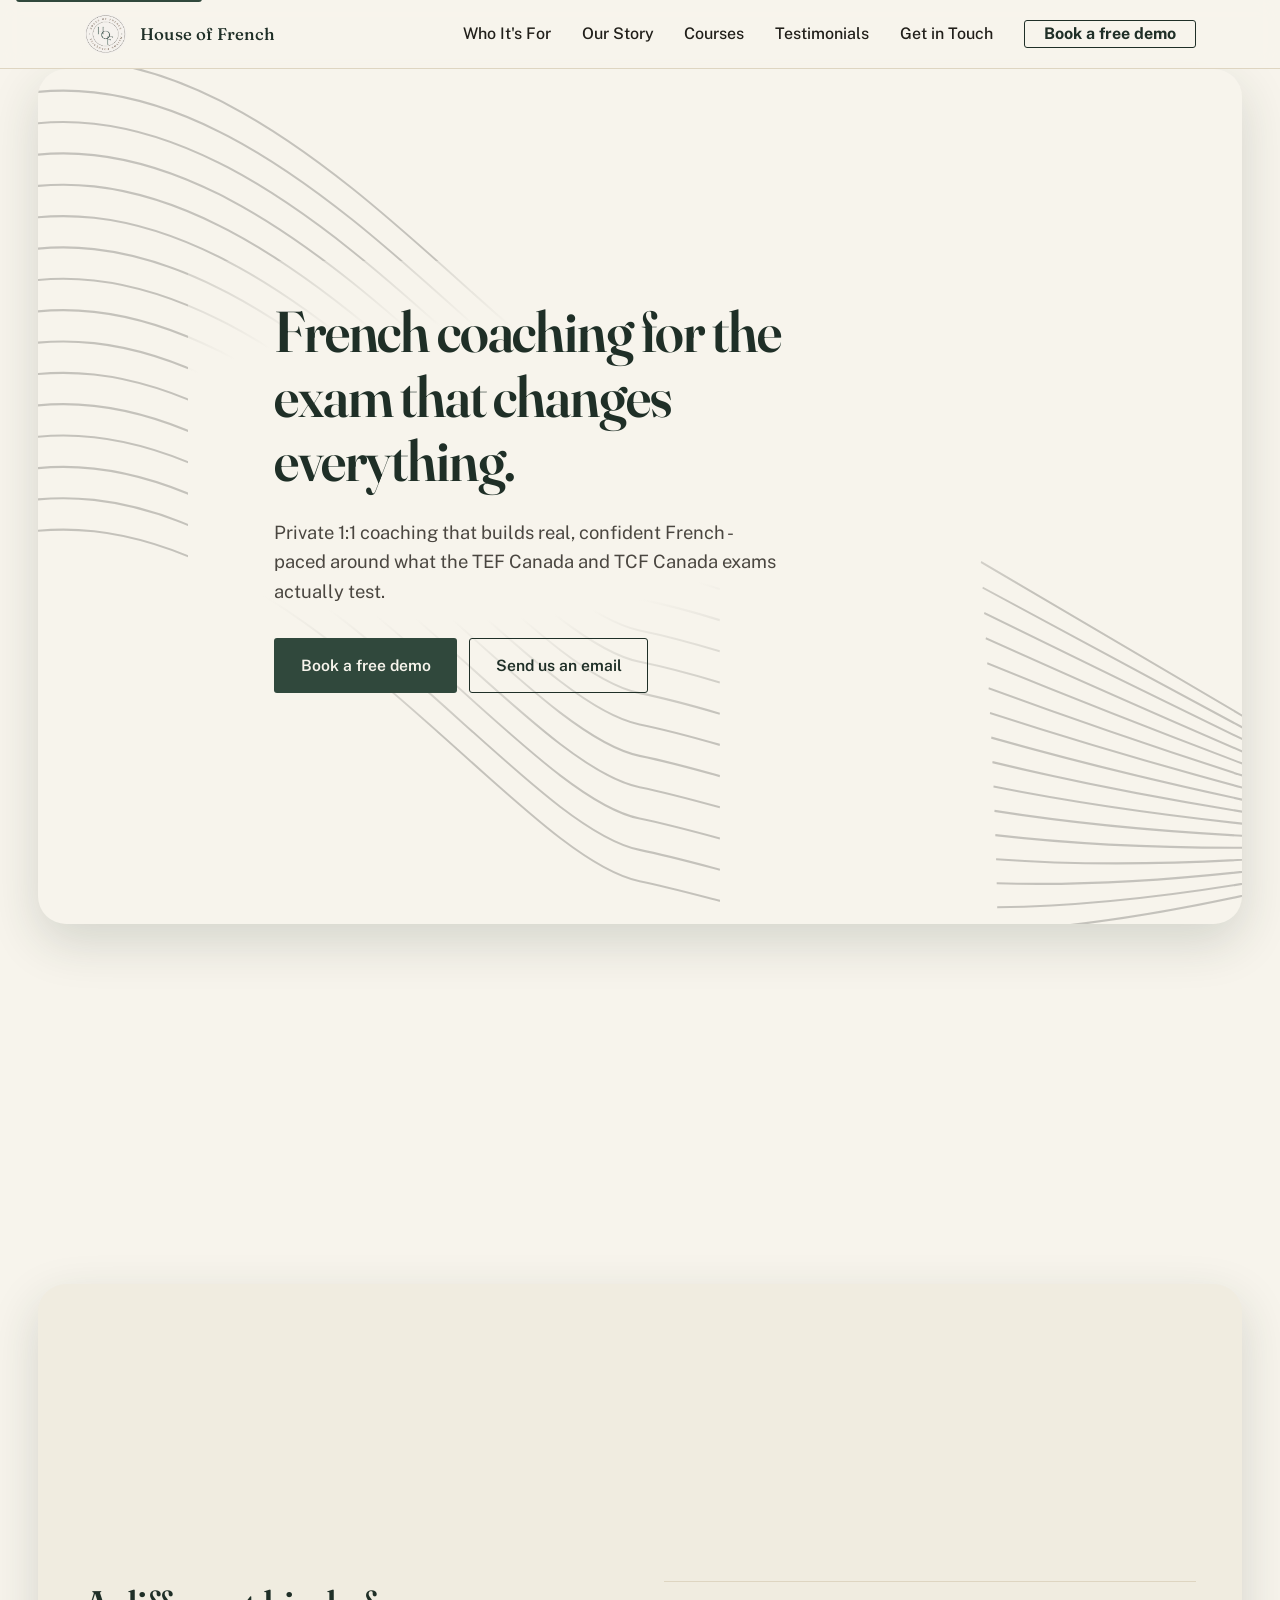
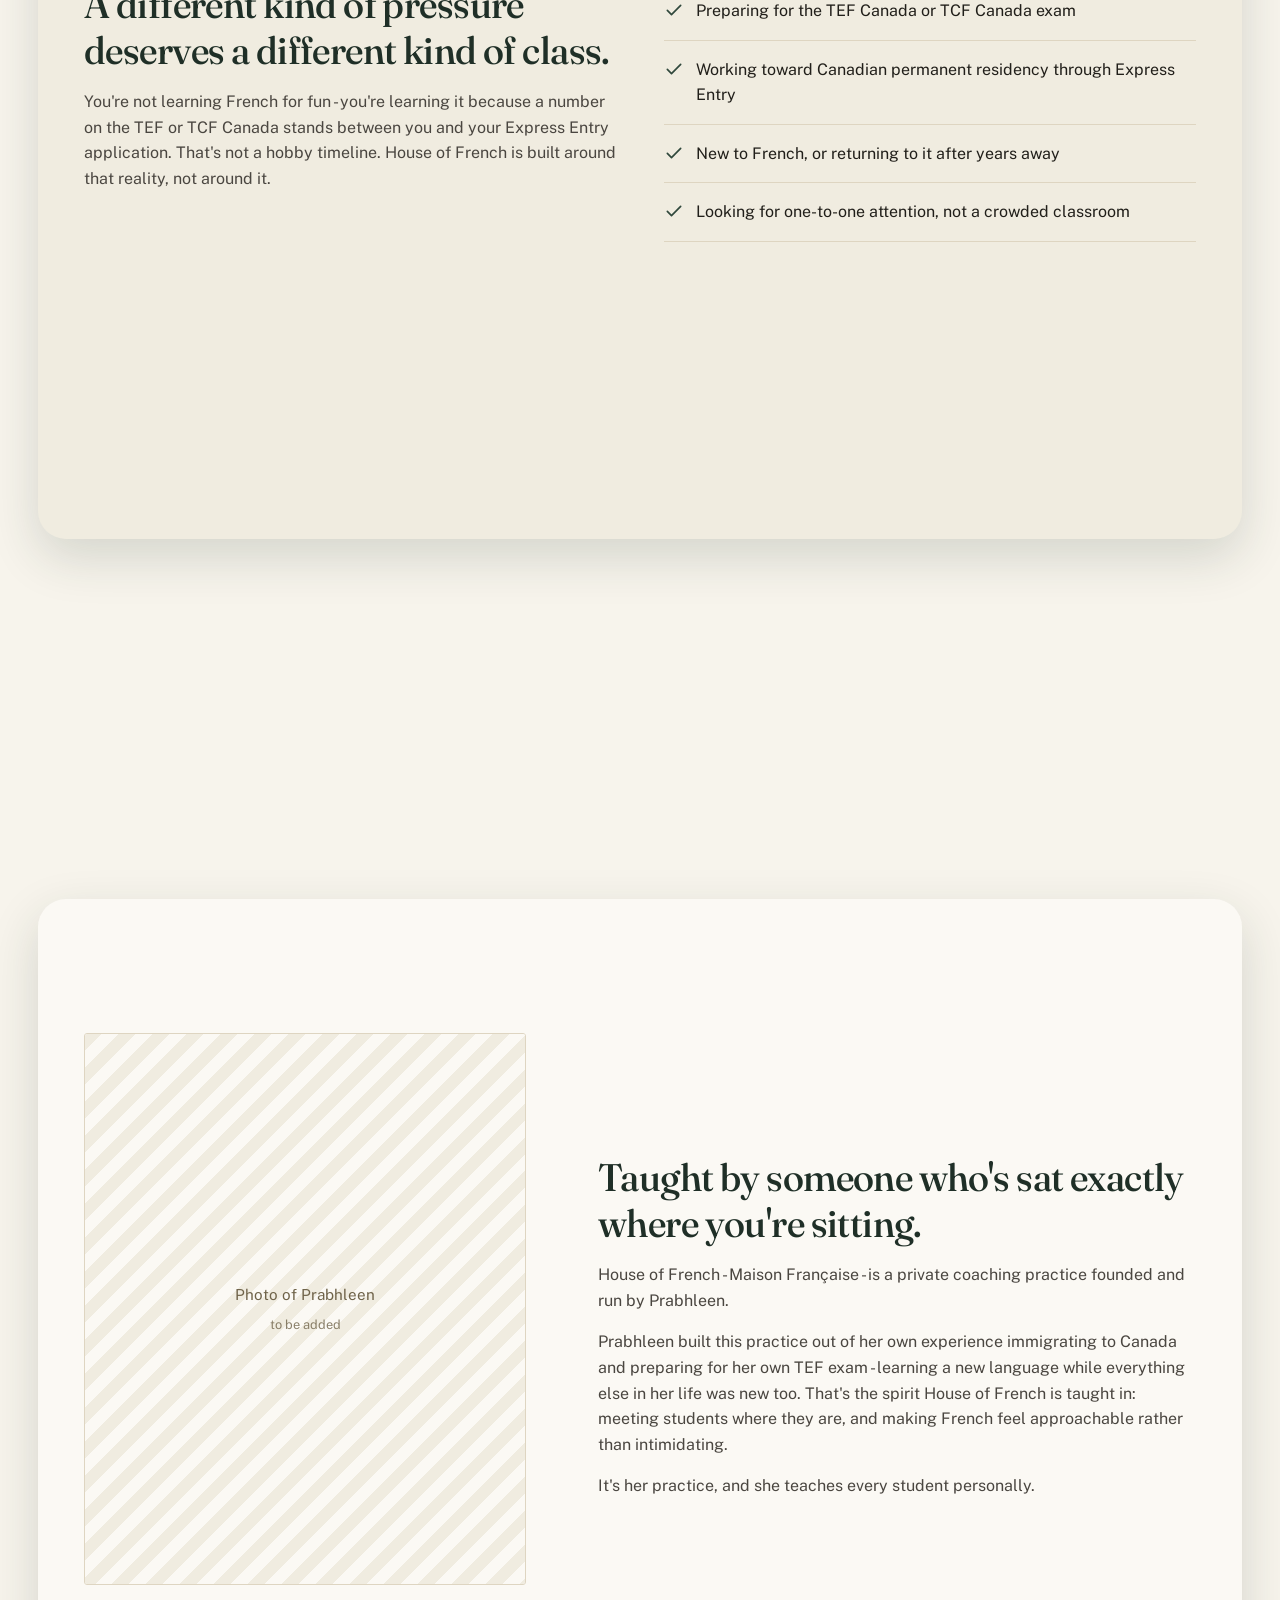
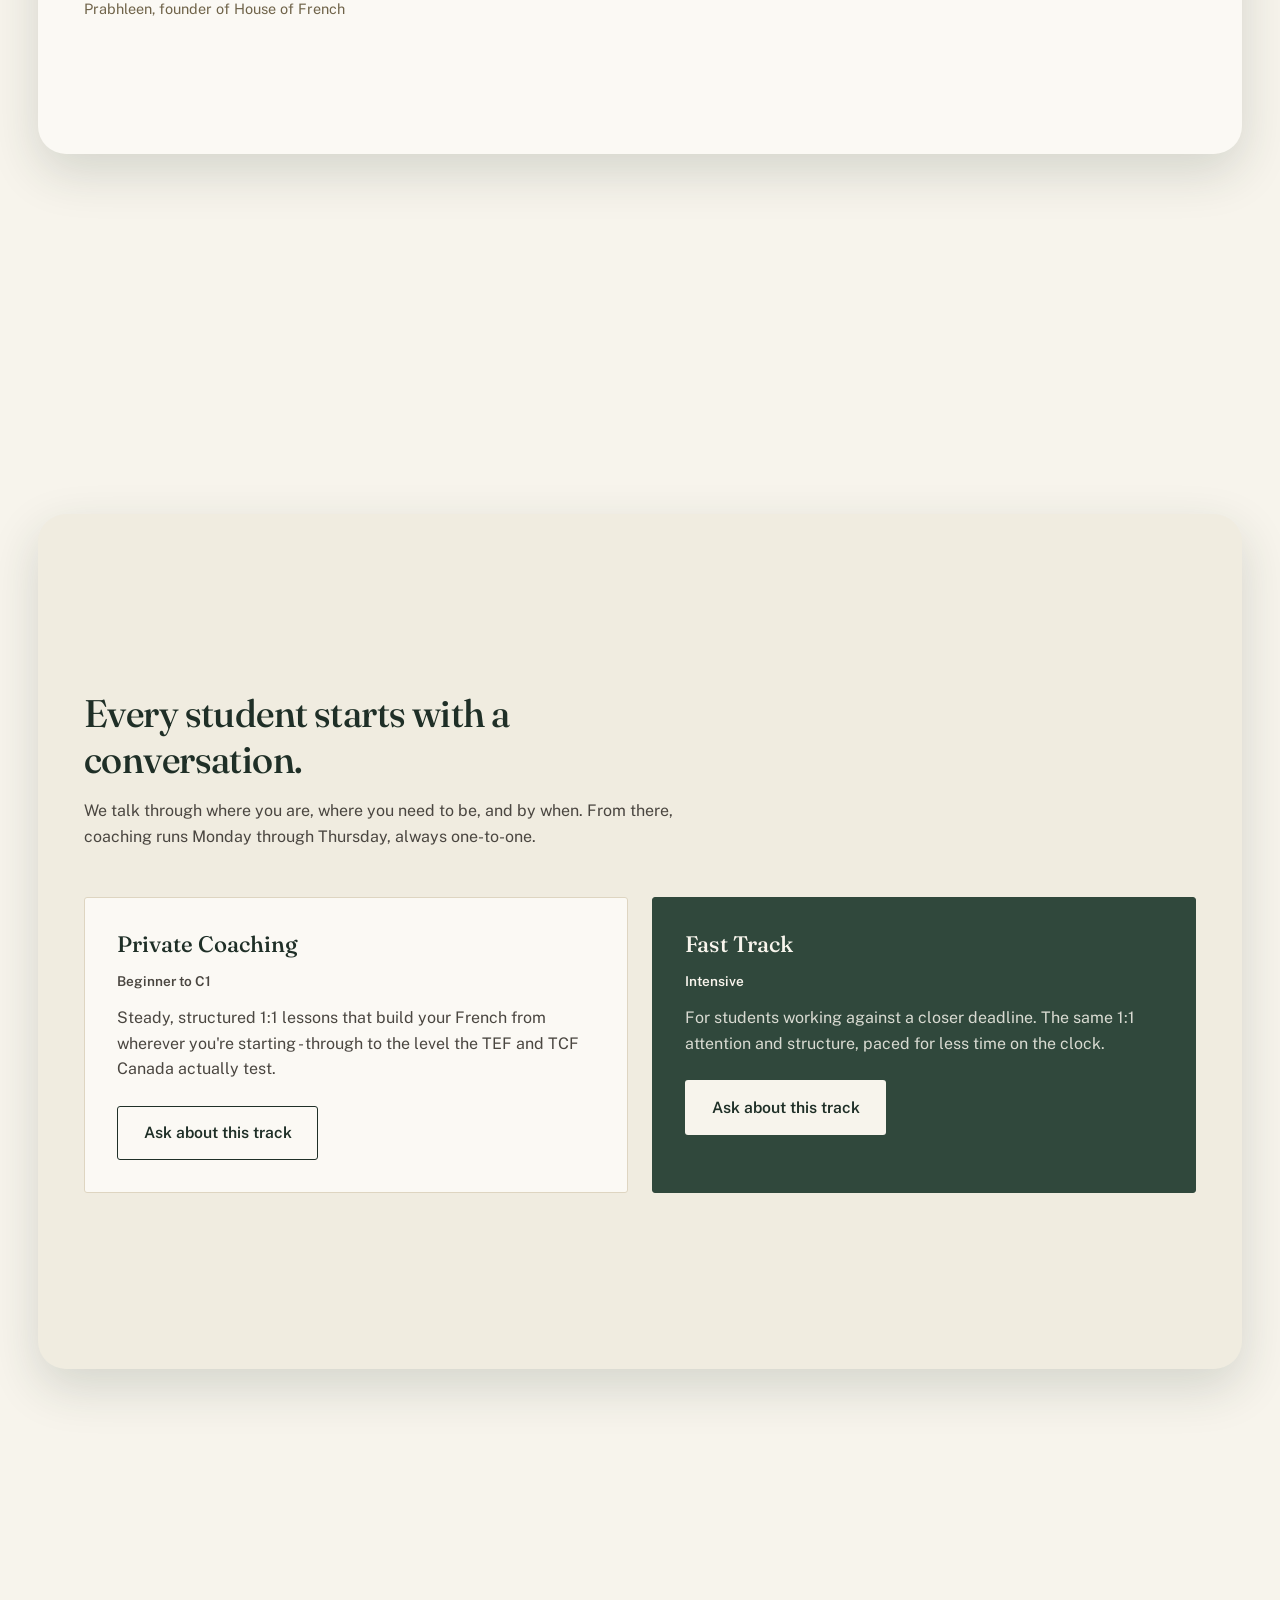
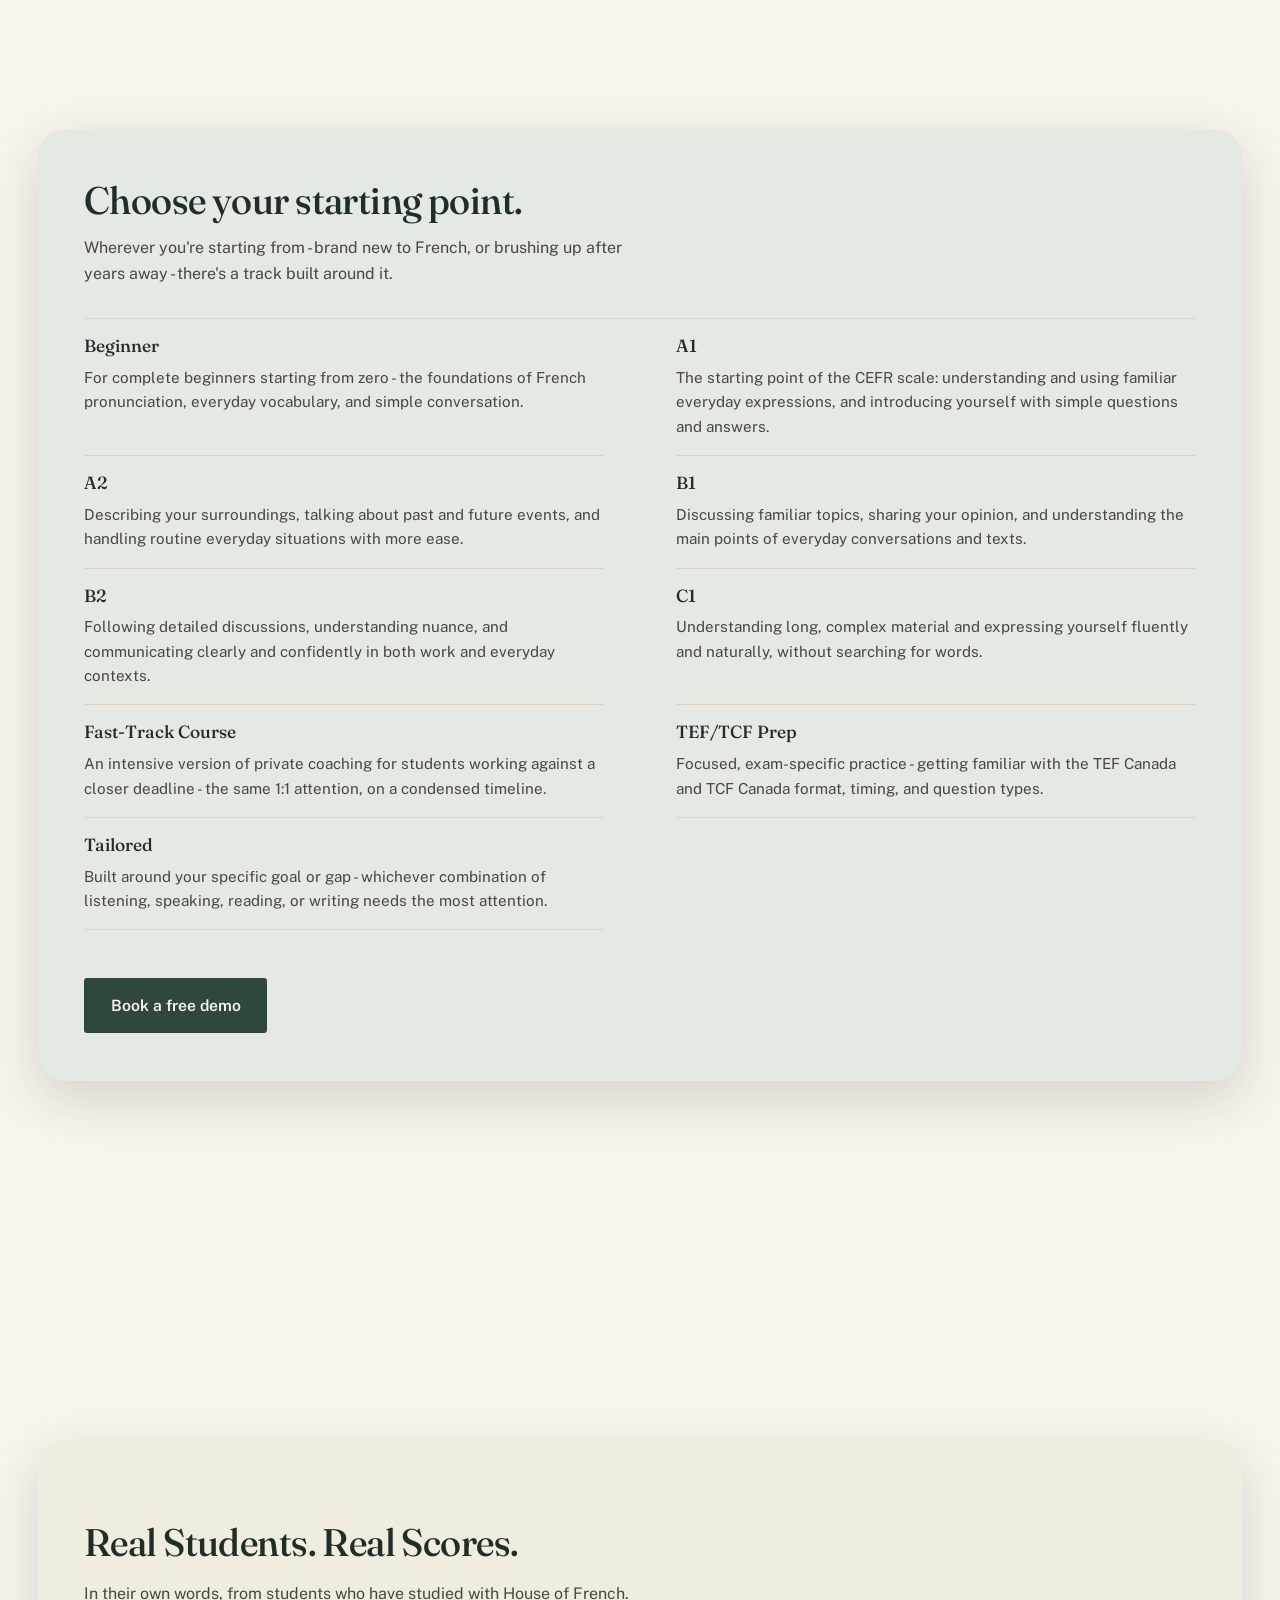
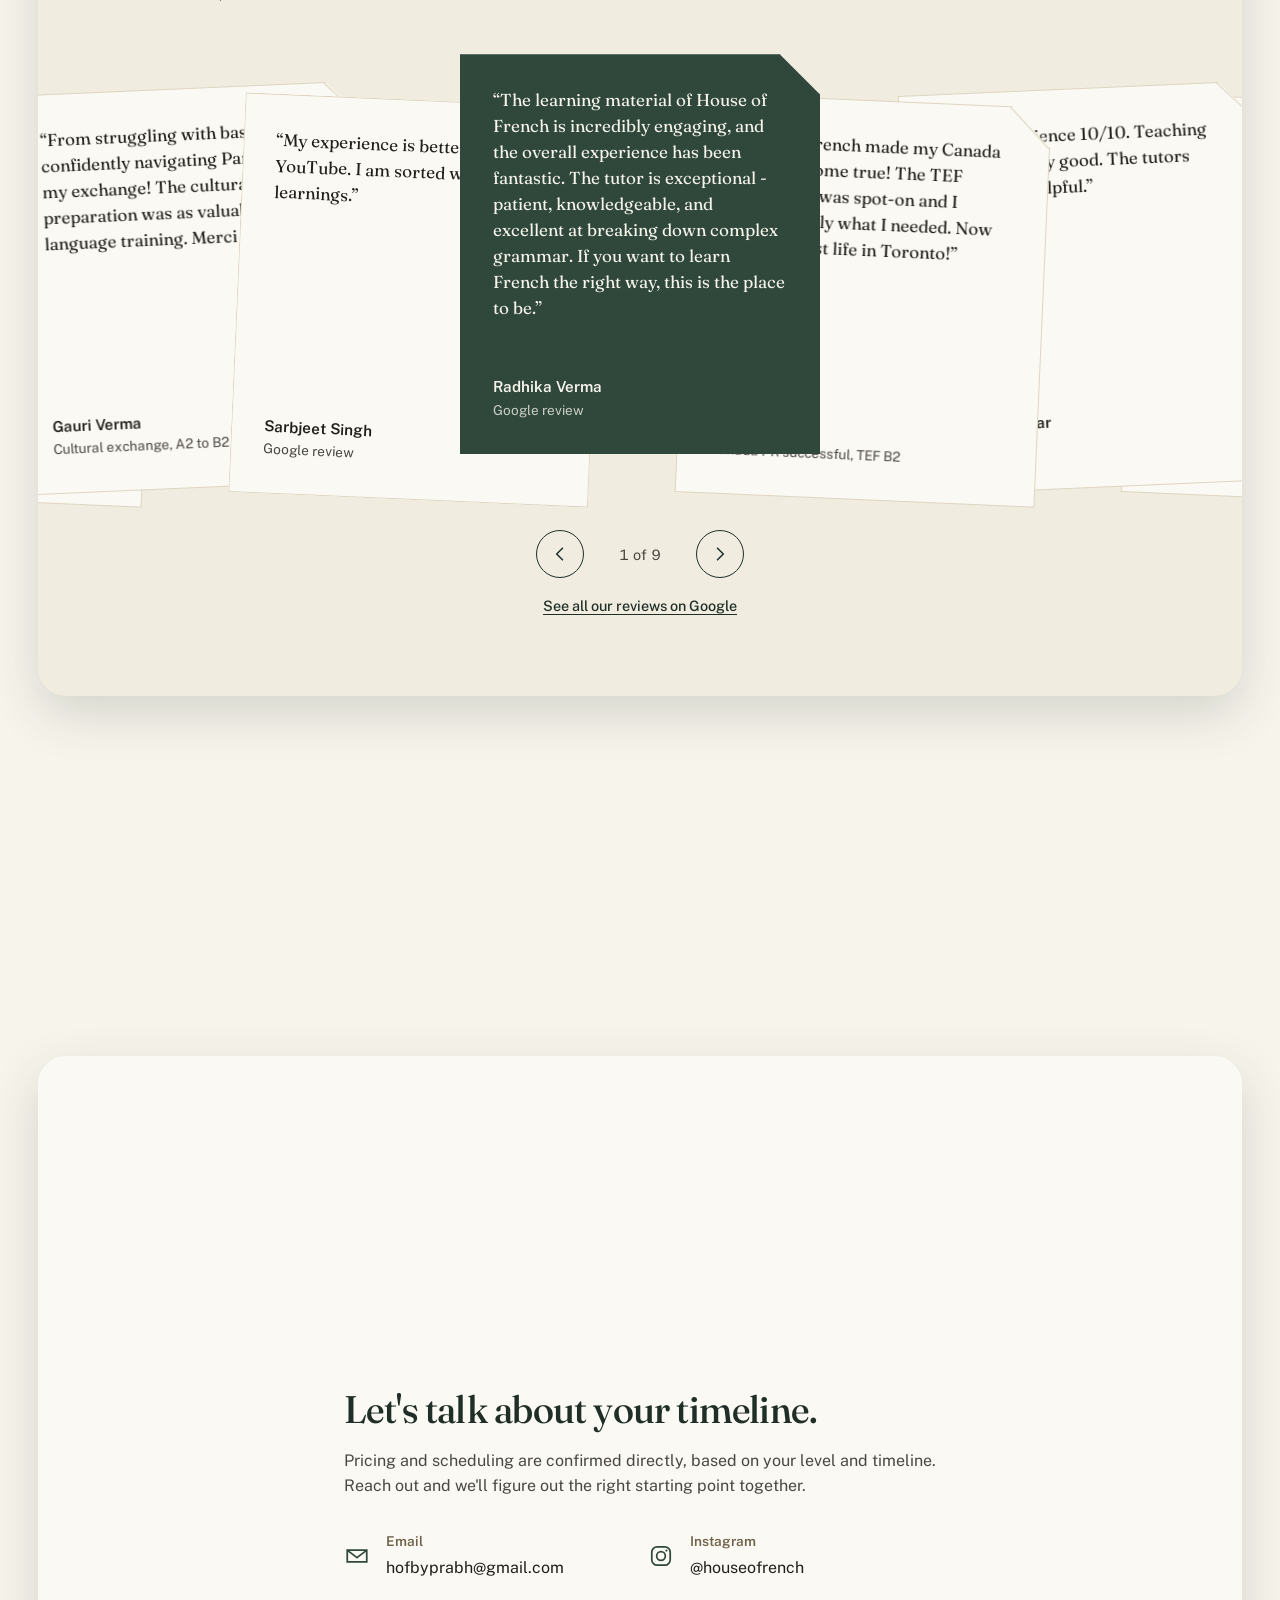
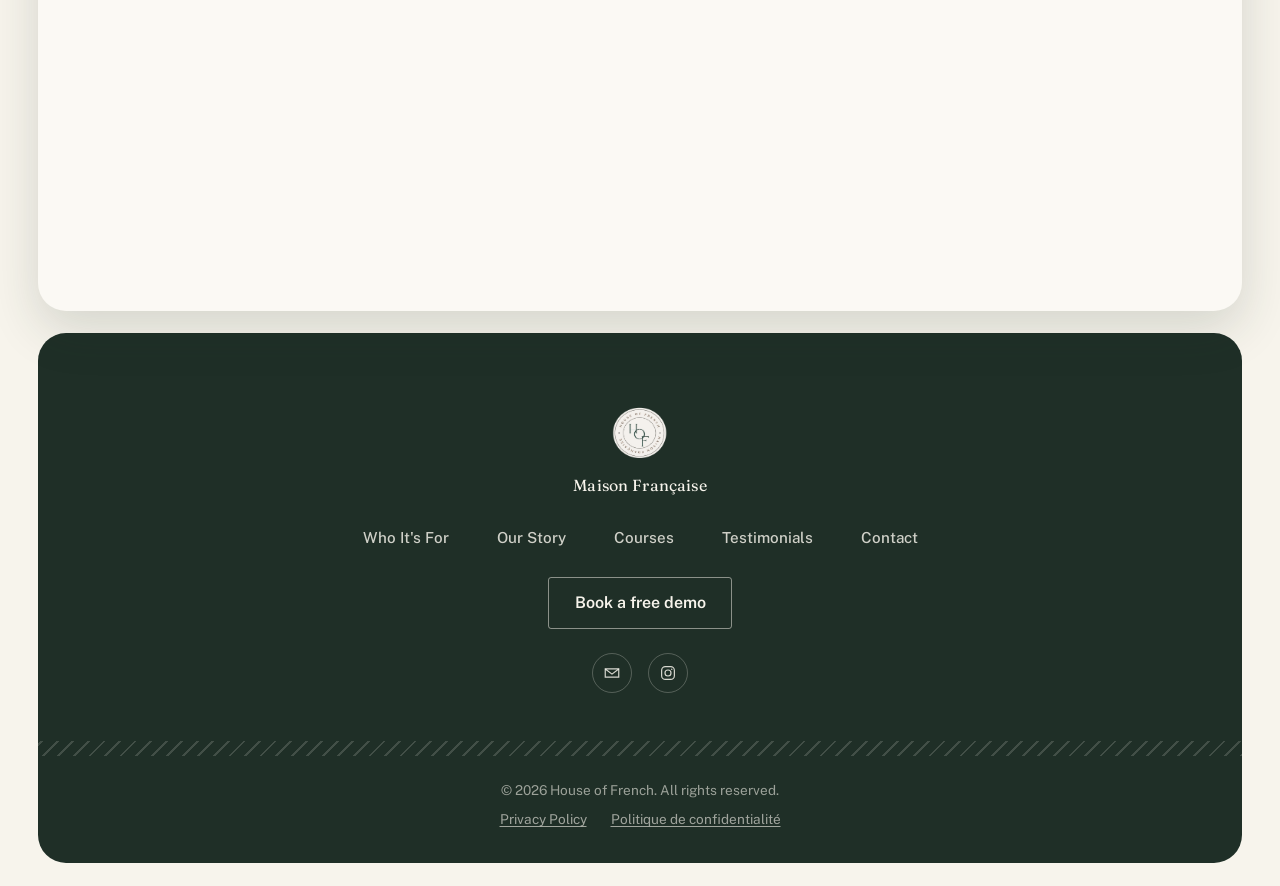
==== index.html @ 4015fc8f "Add House of French website Single-page site for private French coaching (TEF/TCF Canada), with bili" ====
<!DOCTYPE html>
<html lang="en">
<head>
<meta charset="UTF-8" />
<meta name="viewport" content="width=device-width, initial-scale=1" />
<title>House of French - Private French Coaching for TEF &amp; TCF Canada | Maison Française</title>
<meta name="description" content="Private 1:1 coaching that builds real, confident French - paced around the TEF Canada and TCF Canada exams. Taught personally by Prabhleen." />

<meta property="og:title" content="House of French - Maison Française" />
<meta property="og:description" content="Private French coaching for the TEF and TCF Canada exams. Taught one-to-one, by a teacher who's been through it herself." />
<meta property="og:type" content="website" />
<meta property="og:url" content="https://houseofrench.com" />
<meta property="og:image" content="https://houseofrench.com/assets/img/favicon-512.png" />

<link rel="icon" type="image/png" sizes="32x32" href="assets/img/favicon-32.png" />
<link rel="apple-touch-icon" href="assets/img/apple-touch-icon.png" />

<link rel="preconnect" href="https://fonts.googleapis.com" />
<link rel="preconnect" href="https://fonts.gstatic.com" crossorigin />
<link href="https://fonts.googleapis.com/css2?family=Fraunces:ital,opsz,wght@0,9..144,400;0,9..144,500;0,9..144,600;1,9..144,500&family=Public+Sans:wght@400;500;600;700&display=swap" rel="stylesheet" />

<link rel="stylesheet" href="css/style.css" />
</head>
<body>

<a class="skip-link" href="#main">Skip to main content</a>

<header class="site-header">
  <div class="wrap header-inner">
    <a href="#top" class="brand" aria-label="House of French - home">
      <img src="assets/img/hof-logo.png" alt="" width="44" height="44" class="brand-mark" />
      <span class="brand-name">House of French</span>
    </a>

    <button class="nav-toggle" id="navToggle" aria-expanded="false" aria-controls="primaryNav">
      <span class="nav-toggle-bar"></span>
      <span class="nav-toggle-bar"></span>
      <span class="visually-hidden">Menu</span>
    </button>

    <nav class="primary-nav" id="primaryNav" aria-label="Primary">
      <a href="#who-for">Who It's For</a>
      <a href="#story">Our Story</a>
      <a href="#courses">Courses</a>
      <a href="#testimonials">Testimonials</a>
      <a href="#contact">Get in Touch</a>
      <a href="https://forms.gle/dfotrvAXzHpM8uki6" class="nav-cta" target="_blank" rel="noopener">Book a free demo</a>
    </nav>
  </div>
</header>

<main id="main">

  <span id="top" class="anchor-mark" aria-hidden="true"></span>
  <section class="hero stack-card" aria-label="Introduction">
    <svg class="hero-paths" viewBox="0 0 1120 600" preserveAspectRatio="none" aria-hidden="true">
      <path d="M -80,10 C 190,-80 430,220 560,240 S 800,310 1180,480" style="animation-delay: -0.0s" />
      <path d="M -80,32 C 190,-58 430,242 560,262 S 800,332 1180,486" style="animation-delay: -0.7s" />
      <path d="M -80,54 C 190,-36 430,264 560,284 S 800,354 1180,492" style="animation-delay: -1.4s" />
      <path d="M -80,76 C 190,-14 430,286 560,306 S 800,376 1180,498" style="animation-delay: -2.1s" />
      <path d="M -80,98 C 190,8 430,308 560,328 S 800,398 1180,504" style="animation-delay: -2.8s" />
      <path d="M -80,120 C 190,30 430,330 560,350 S 800,420 1180,510" style="animation-delay: -3.5s" />
      <path d="M -80,142 C 190,52 430,352 560,372 S 800,442 1180,516" style="animation-delay: -4.2s" />
      <path d="M -80,164 C 190,74 430,374 560,394 S 800,464 1180,522" style="animation-delay: -4.9s" />
      <path d="M -80,186 C 190,96 430,396 560,416 S 800,486 1180,528" style="animation-delay: -5.6s" />
      <path d="M -80,208 C 190,118 430,418 560,438 S 800,508 1180,534" style="animation-delay: -6.3s" />
      <path d="M -80,230 C 190,140 430,440 560,460 S 800,530 1180,540" style="animation-delay: -7.0s" />
      <path d="M -80,252 C 190,162 430,462 560,482 S 800,552 1180,546" style="animation-delay: -7.7s" />
      <path d="M -80,274 C 190,184 430,484 560,504 S 800,574 1180,552" style="animation-delay: -8.4s" />
      <path d="M -80,296 C 190,206 430,506 560,526 S 800,596 1180,558" style="animation-delay: -9.1s" />
      <path d="M -80,318 C 190,228 430,528 560,548 S 800,618 1180,564" style="animation-delay: -9.8s" />
      <path d="M -80,340 C 190,250 430,550 560,570 S 800,640 1180,570" style="animation-delay: -10.5s" />
    </svg>

    <div class="wrap hero-inner">
      <h1 class="hero-title" data-anim="hero-line">
        French coaching for the exam that
        changes everything.
      </h1>

      <p class="hero-sub" data-anim="hero-line">
        Private 1:1 coaching that builds real, confident French - paced
        around what the TEF&nbsp;Canada and TCF&nbsp;Canada exams actually test.
      </p>

      <div class="hero-actions" data-anim="hero-line">
        <a href="https://forms.gle/dfotrvAXzHpM8uki6" class="btn btn-primary" target="_blank" rel="noopener">Book a free demo</a>
        <a href="mailto:hofbyprabh@gmail.com" class="btn btn-outline">Send us an email</a>
      </div>
    </div>
  </section>

  <span id="who-for" class="anchor-mark" aria-hidden="true"></span>
  <section class="who-for stack-card" aria-labelledby="who-for-title">
    <div class="wrap who-for-grid">
      <div class="who-for-copy">
        <h2 id="who-for-title">A different kind of pressure deserves a different kind of class.</h2>
        <p>
          You're not learning French for fun - you're learning it because a number
          on the TEF or TCF Canada stands between you and your Express Entry
          application. That's not a hobby timeline. House of French is built
          around that reality, not around it.
        </p>
      </div>

      <ul class="who-for-list">
        <li>
          <svg viewBox="0 0 24 24" aria-hidden="true"><path d="M4 12.5l5 5L20 6.5" stroke="currentColor" stroke-width="2" fill="none" stroke-linecap="round" stroke-linejoin="round"/></svg>
          <span>Preparing for the TEF Canada or TCF Canada exam</span>
        </li>
        <li>
          <svg viewBox="0 0 24 24" aria-hidden="true"><path d="M4 12.5l5 5L20 6.5" stroke="currentColor" stroke-width="2" fill="none" stroke-linecap="round" stroke-linejoin="round"/></svg>
          <span>Working toward Canadian permanent residency through Express Entry</span>
        </li>
        <li>
          <svg viewBox="0 0 24 24" aria-hidden="true"><path d="M4 12.5l5 5L20 6.5" stroke="currentColor" stroke-width="2" fill="none" stroke-linecap="round" stroke-linejoin="round"/></svg>
          <span>New to French, or returning to it after years away</span>
        </li>
        <li>
          <svg viewBox="0 0 24 24" aria-hidden="true"><path d="M4 12.5l5 5L20 6.5" stroke="currentColor" stroke-width="2" fill="none" stroke-linecap="round" stroke-linejoin="round"/></svg>
          <span>Looking for one-to-one attention, not a crowded classroom</span>
        </li>
      </ul>
    </div>
  </section>

  <span id="story" class="anchor-mark" aria-hidden="true"></span>
  <section class="story stack-card" aria-labelledby="story-title">
    <div class="wrap story-grid">
      <div class="story-portrait">
        <div class="portrait-frame">
          <!-- PLACEHOLDER: real photo of Prabhleen. Replace this block with an <img> once photography is available. Suggested crop: portrait, 4:5. -->
          <div class="portrait-placeholder" role="img" aria-label="Placeholder for a photograph of Prabhleen, founder of House of French">
            <span>Photo of Prabhleen</span>
            <span class="portrait-placeholder-note">to be added</span>
          </div>
        </div>
        <p class="portrait-caption">Prabhleen, founder of House of French</p>
      </div>

      <div class="story-copy">
        <h2 id="story-title">Taught by someone who's sat exactly where you're sitting.</h2>
        <p>
          House of French - Maison Française - is a private coaching practice
          founded and run by Prabhleen.
        </p>
        <p>
          Prabhleen built this practice out of her own experience immigrating
          to Canada and preparing for her own TEF exam - learning a new
          language while everything else in her life was new too. That's the
          spirit House of French is taught in: meeting students where they
          are, and making French feel approachable rather than intimidating.
        </p>
        <p>
          <!-- PLACEHOLDER: Prabhleen to add further personal details/anecdotes about her journey here. -->
          It's her practice, and she teaches every student personally.
        </p>
      </div>
    </div>
  </section>

  <span id="programs" class="anchor-mark" aria-hidden="true"></span>
  <section class="programs stack-card" aria-labelledby="programs-title">
    <div class="wrap">
      <div class="programs-intro">
        <h2 id="programs-title">Every student starts with a conversation.</h2>
        <p>
          We talk through where you are, where you need to be, and by when.
          From there, coaching runs Monday through Thursday, always one-to-one.
        </p>
      </div>

      <div class="programs-grid">
        <article class="program-card">
          <h3>Private Coaching</h3>
          <p class="program-levels">Beginner to C1</p>
          <p>
            Steady, structured 1:1 lessons that build your French from
            wherever you're starting - through to the level the TEF and
            TCF Canada actually test.
          </p>
          <a href="#contact" class="btn btn-outline">Ask about this track</a>
        </article>

        <article class="program-card program-card-featured">
          <h3>Fast Track</h3>
          <p class="program-levels">Intensive</p>
          <p>
            For students working against a closer deadline. The same 1:1
            attention and structure, paced for less time on the clock.
          </p>
          <a href="#contact" class="btn btn-primary">Ask about this track</a>
        </article>
      </div>
    </div>
  </section>

  <span id="courses" class="anchor-mark" aria-hidden="true"></span>
  <section class="courses stack-card" aria-labelledby="courses-title">
    <div class="wrap">
      <h2 id="courses-title">Choose your starting point.</h2>
      <p class="courses-lede">
        Wherever you're starting from - brand new to French, or brushing up
        after years away - there's a track built around it.
      </p>

      <ul class="courses-list">
        <li>
          <h3>Beginner</h3>
          <p>For complete beginners starting from zero - the foundations of French pronunciation, everyday vocabulary, and simple conversation.</p>
        </li>
        <li>
          <h3>A1</h3>
          <p>The starting point of the CEFR scale: understanding and using familiar everyday expressions, and introducing yourself with simple questions and answers.</p>
        </li>
        <li>
          <h3>A2</h3>
          <p>Describing your surroundings, talking about past and future events, and handling routine everyday situations with more ease.</p>
        </li>
        <li>
          <h3>B1</h3>
          <p>Discussing familiar topics, sharing your opinion, and understanding the main points of everyday conversations and texts.</p>
        </li>
        <li>
          <h3>B2</h3>
          <p>Following detailed discussions, understanding nuance, and communicating clearly and confidently in both work and everyday contexts.</p>
        </li>
        <li>
          <h3>C1</h3>
          <p>Understanding long, complex material and expressing yourself fluently and naturally, without searching for words.</p>
        </li>
        <li>
          <h3>Fast-Track Course</h3>
          <p>An intensive version of private coaching for students working against a closer deadline - the same 1:1 attention, on a condensed timeline.</p>
        </li>
        <li>
          <h3>TEF/TCF Prep</h3>
          <p>Focused, exam-specific practice - getting familiar with the TEF Canada and TCF Canada format, timing, and question types.</p>
        </li>
        <li>
          <h3>Tailored</h3>
          <p>Built around your specific goal or gap - whichever combination of listening, speaking, reading, or writing needs the most attention.</p>
        </li>
      </ul>

      <a href="https://forms.gle/dfotrvAXzHpM8uki6" class="btn btn-primary" target="_blank" rel="noopener">Book a free demo</a>
    </div>
  </section>

  <span id="testimonials" class="anchor-mark" aria-hidden="true"></span>
  <section class="testimonials stack-card" aria-labelledby="testimonials-title">
    <div class="wrap">
      <div class="testimonials-intro">
        <h2 id="testimonials-title">Real Students. Real Scores.</h2>
        <p>In their own words, from students who have studied with House of French.</p>
      </div>

      <div class="reviews" role="region" aria-roledescription="carousel" aria-label="Student reviews">
        <ul class="reviews-stage">
        <li class="review-card">
          <figure>
            <blockquote>&ldquo;The learning material of House of French is incredibly engaging, and the overall experience has been fantastic. The tutor is exceptional - patient, knowledgeable, and excellent at breaking down complex grammar. If you want to learn French the right way, this is the place to be.&rdquo;</blockquote>
            <figcaption><strong>Radhika Verma</strong> Google review</figcaption>
          </figure>
        </li>
        <li class="review-card">
          <figure>
            <blockquote>&ldquo;House of French made my Canada PR dream come true! The TEF preparation was spot-on and I scored exactly what I needed. Now living my best life in Toronto!&rdquo;</blockquote>
            <figcaption><strong>Gurpreet Kaur</strong> Canada PR successful, TEF B2</figcaption>
          </figure>
        </li>
        <li class="review-card">
          <figure>
            <blockquote>&ldquo;Great experience 10/10. Teaching style was really good. The tutors were really helpful.&rdquo;</blockquote>
            <figcaption><strong>Rupashi Kakar</strong> Google review</figcaption>
          </figure>
        </li>
        <li class="review-card">
          <figure>
            <blockquote>&ldquo;From zero French to university admission in Lyon! The DELF coaching was incredible. Now I'm pursuing my Master's in France and loving every moment!&rdquo;</blockquote>
            <figcaption><strong>Simranjeet Singh</strong> University of Lyon, DELF B2</figcaption>
          </figure>
        </li>
        <li class="review-card">
          <figure>
            <blockquote>&ldquo;I saw their ad on Instagram, so I recommended them to my granddaughter. She is now certified with B2 level.&rdquo;</blockquote>
            <figcaption><strong>TL Verma</strong> Google review</figcaption>
          </figure>
        </li>
        <li class="review-card">
          <figure>
            <blockquote>&ldquo;My French skills opened doors to international projects at work. House of French didn't just teach me language - they built my global career!&rdquo;</blockquote>
            <figcaption><strong>Jaskaran Singh</strong> Business French</figcaption>
          </figure>
        </li>
        <li class="review-card">
          <figure>
            <blockquote>&ldquo;If you're looking to learn French, this is the right place. Highly recommended.&rdquo;</blockquote>
            <figcaption><strong>Eshika Rana</strong> Google review</figcaption>
          </figure>
        </li>
        <li class="review-card">
          <figure>
            <blockquote>&ldquo;From struggling with basics to confidently navigating Paris during my exchange! The cultural preparation was as valuable as the language training. Merci beaucoup!&rdquo;</blockquote>
            <figcaption><strong>Gauri Verma</strong> Cultural exchange, A2 to B2</figcaption>
          </figure>
        </li>
        <li class="review-card">
          <figure>
            <blockquote>&ldquo;My experience is better here than YouTube. I am sorted with my learnings.&rdquo;</blockquote>
            <figcaption><strong>Sarbjeet Singh</strong> Google review</figcaption>
          </figure>
        </li>
        </ul>

        <div class="reviews-controls">
          <button type="button" class="reviews-btn" data-dir="-1" aria-label="Previous review"><svg viewBox="0 0 24 24" aria-hidden="true"><path d="M15 5l-7 7 7 7" stroke="currentColor" stroke-width="1.8" fill="none" stroke-linecap="round" stroke-linejoin="round"/></svg></button>
          <p class="reviews-status" aria-live="polite">1 of 9</p>
          <button type="button" class="reviews-btn" data-dir="1" aria-label="Next review"><svg viewBox="0 0 24 24" aria-hidden="true"><path d="M9 5l7 7-7 7" stroke="currentColor" stroke-width="1.8" fill="none" stroke-linecap="round" stroke-linejoin="round"/></svg></button>
        </div>

        <a class="reviews-google" href="https://share.google/nb2q6sWKrBdQLUBeg" target="_blank" rel="noopener">See all our reviews on Google</a>
      </div>
    </div>
  </section>

  <span id="contact" class="anchor-mark" aria-hidden="true"></span>
  <section class="contact stack-card" aria-labelledby="contact-title">
    <div class="wrap contact-inner">
      <h2 id="contact-title">Let's talk about your timeline.</h2>
      <p class="contact-lede">
        Pricing and scheduling are confirmed directly, based on your level
        and timeline. Reach out and we'll figure out the right starting
        point together.
      </p>

      <div class="contact-tiles">
        <a class="contact-tile" href="mailto:hofbyprabh@gmail.com">
          <svg viewBox="0 0 24 24" aria-hidden="true"><path d="M3 6.5h18v11H3z" stroke="currentColor" stroke-width="1.6" fill="none"/><path d="M3.5 7l8.5 6.5L20.5 7" stroke="currentColor" stroke-width="1.6" fill="none" stroke-linecap="round" stroke-linejoin="round"/></svg>
          <span>
            <strong>Email</strong>
            <span class="contact-value">hofbyprabh@gmail.com</span>
          </span>
        </a>

        <a class="contact-tile" href="https://instagram.com/houseofrench" target="_blank" rel="noopener">
          <svg viewBox="0 0 24 24" aria-hidden="true"><rect x="3.5" y="3.5" width="17" height="17" rx="5" stroke="currentColor" stroke-width="1.6" fill="none"/><circle cx="12" cy="12" r="4" stroke="currentColor" stroke-width="1.6" fill="none"/><circle cx="17" cy="7" r="1" fill="currentColor"/></svg>
          <span>
            <strong>Instagram</strong>
            <span class="contact-value">@houseofrench</span>
          </span>
        </a>
      </div>
    </div>
  </section>

</main>

<footer class="site-footer">
  <div class="wrap footer-top">
    <div class="footer-brand-group">
      <a href="#top" class="footer-brand" aria-label="House of French - home">
        <img src="assets/img/hof-logo.png" alt="" width="56" height="56" class="brand-mark" />
      </a>
      <p class="footer-tagline">Maison Française</p>
    </div>

    <nav class="footer-nav" aria-label="Footer">
      <a href="#who-for">Who It's For</a>
      <a href="#story">Our Story</a>
      <a href="#courses">Courses</a>
      <a href="#testimonials">Testimonials</a>
      <a href="#contact">Contact</a>
    </nav>

    <a class="footer-demo" href="https://forms.gle/dfotrvAXzHpM8uki6" target="_blank" rel="noopener">Book a free demo</a>

    <div class="footer-social">
      <a class="footer-social-link" href="mailto:hofbyprabh@gmail.com" title="hofbyprabh@gmail.com" aria-label="Email hofbyprabh@gmail.com">
        <svg viewBox="0 0 24 24" aria-hidden="true"><path d="M3 6.5h18v11H3z" stroke="currentColor" stroke-width="1.6" fill="none"/><path d="M3.5 7l8.5 6.5L20.5 7" stroke="currentColor" stroke-width="1.6" fill="none" stroke-linecap="round" stroke-linejoin="round"/></svg>
      </a>
      <a class="footer-social-link" href="https://instagram.com/houseofrench" target="_blank" rel="noopener" title="@houseofrench" aria-label="Instagram, @houseofrench">
        <svg viewBox="0 0 24 24" aria-hidden="true"><rect x="3.5" y="3.5" width="17" height="17" rx="5" stroke="currentColor" stroke-width="1.6" fill="none"/><circle cx="12" cy="12" r="4" stroke="currentColor" stroke-width="1.6" fill="none"/><circle cx="17" cy="7" r="1" fill="currentColor"/></svg>
      </a>
    </div>
  </div>

  <div class="footer-divider" aria-hidden="true"></div>

  <div class="wrap footer-bottom">
    <p class="footer-copyright">&copy; <span id="year">2026</span> House of French. All rights reserved.</p>
    <p class="footer-legal">
      <a href="privacy-policy-en.html">Privacy Policy</a>
      <a href="privacy-policy-fr.html">Politique de confidentialité</a>
    </p>
  </div>
</footer>

<script src="js/main.js"></script>
</body>
</html>
---- css/style.css ----
/* ============================================================
   House of French - design tokens
   Palette sampled directly from the brand mark (HOF-logo1.png)
   ============================================================ */
:root {
  --color-bg: #f7f4ec;
  --color-bg-alt: #f0ece0;
  --color-surface: #fbf9f4;
  --color-ink: #211f1a;
  --color-ink-soft: #4a4640;
  --color-accent: #30483c;
  --color-accent-dark: #1f2f27;
  --color-accent-soft: #e4e9e3;
  --color-gold: #6f6349;
  --color-border: #ded5c1;
  --color-on-accent: #f7f4ec;

  --font-serif: "Fraunces", ui-serif, Georgia, serif;
  --font-sans: "Public Sans", ui-sans-serif, system-ui, -apple-system, sans-serif;

  --space-1: 0.25rem;
  --space-2: 0.5rem;
  --space-3: 0.75rem;
  --space-4: 1rem;
  --space-5: 1.5rem;
  --space-6: 2rem;
  --space-7: 3rem;
  --space-8: 4.5rem;
  --space-9: 7rem;

  --max-width: 1160px;
  --radius: 3px;

  --card-gap-y: clamp(10px, 2.5vh, 28px);
  --card-gap-x: clamp(10px, 3vw, 40px);

  --ease-out: cubic-bezier(0.16, 1, 0.3, 1);
  --ease-settle: cubic-bezier(0.34, 1.42, 0.64, 1);
}

/* ============================================================
   Reset
   ============================================================ */
*, *::before, *::after { box-sizing: border-box; }
html { -webkit-text-size-adjust: 100%; }

body {
  margin: 0;
  background: var(--color-bg);
  color: var(--color-ink);
  font-family: var(--font-sans);
  font-size: 16px;
  line-height: 1.6;
  -webkit-font-smoothing: antialiased;
}

img { max-width: 100%; display: block; }
a { color: inherit; }
ul { list-style: none; margin: 0; padding: 0; }
h1, h2, h3 { font-family: var(--font-serif); font-weight: 500; margin: 0; color: var(--color-accent-dark); }
p { margin: 0; }
button { font: inherit; background: none; border: none; padding: 0; cursor: pointer; }

.wrap {
  max-width: var(--max-width);
  margin-inline: auto;
  padding-inline: var(--space-5);
}

.visually-hidden {
  position: absolute;
  width: 1px; height: 1px;
  overflow: hidden;
  clip: rect(0 0 0 0);
  white-space: nowrap;
}

.skip-link {
  position: absolute;
  left: var(--space-4);
  top: -3rem;
  background: var(--color-accent);
  color: var(--color-on-accent);
  padding: var(--space-3) var(--space-4);
  border-radius: var(--radius);
  z-index: 100;
  transition: top 0.2s var(--ease-out);
}
.skip-link:focus { top: var(--space-4); }

:focus-visible {
  outline: 2px solid var(--color-accent);
  outline-offset: 3px;
}

/* ============================================================
   Type scale - fluid, mobile-first
   Fraunces is set at a high optical size on display type regardless
   of rendered size, so headlines keep its full ink-trap, high-contrast
   character rather than reading as a text face scaled up.
   ============================================================ */
h1, .h1 {
  font-size: clamp(2.1rem, 1.55rem + 2.6vw, 3.6rem);
  line-height: 1.12;
  letter-spacing: -0.02em;
  font-weight: 600;
  font-variation-settings: "opsz" 144;
}
h2, .h2 {
  font-size: clamp(1.6rem, 1.3rem + 1.4vw, 2.4rem);
  line-height: 1.2;
  letter-spacing: -0.015em;
  font-variation-settings: "opsz" 72;
}
h3, .h3 {
  font-size: clamp(1.2rem, 1.08rem + 0.5vw, 1.4rem);
  line-height: 1.3;
  font-variation-settings: "opsz" 30;
}

p, li { max-width: 62ch; }

/* ============================================================
   Buttons
   ============================================================ */
.btn {
  display: inline-flex;
  align-items: center;
  gap: var(--space-2);
  padding: 0.85rem 1.6rem;
  border-radius: var(--radius);
  font-weight: 600;
  font-size: 0.98rem;
  text-decoration: none;
  border: 1px solid transparent;
  transition: transform 0.25s var(--ease-out), background-color 0.25s var(--ease-out), border-color 0.25s var(--ease-out);
  min-height: 48px;
}
.btn:hover { transform: translateY(-1px); }
.btn:active { transform: translateY(0) scale(0.97); transition-duration: 0.12s; }

.btn-primary {
  background: var(--color-accent);
  color: var(--color-on-accent);
}
.btn-primary:hover { background: var(--color-accent-dark); }

.btn-outline {
  background: transparent;
  color: var(--color-accent-dark);
  border-color: var(--color-accent-dark);
}
.btn-outline:hover { background: var(--color-accent-soft); }

/* ============================================================
   Header
   ============================================================ */
.site-header {
  position: sticky;
  top: 0;
  z-index: 40;
  background: rgba(247, 244, 236, 0.88);
  backdrop-filter: blur(10px);
  border-bottom: 1px solid var(--color-border);
}

.header-inner {
  display: flex;
  align-items: center;
  justify-content: space-between;
  padding-block: var(--space-3);
}

.brand {
  display: inline-flex;
  align-items: center;
  gap: var(--space-3);
  text-decoration: none;
  color: var(--color-accent-dark);
}
.brand-mark { border-radius: 50%; flex-shrink: 0; }
.brand-name {
  font-family: var(--font-serif);
  font-size: 1.05rem;
  font-weight: 500;
  letter-spacing: 0.01em;
}

.nav-toggle {
  display: inline-flex;
  flex-direction: column;
  justify-content: center;
  align-items: center;
  gap: 5px;
  width: 44px;
  height: 44px;
  margin: calc(var(--space-3) * -1);
}
.nav-toggle-bar {
  width: 22px;
  height: 2px;
  background: var(--color-accent-dark);
  transition: transform 0.25s var(--ease-out), opacity 0.25s var(--ease-out);
}
.nav-toggle[aria-expanded="true"] .nav-toggle-bar:first-child { transform: translateY(3.5px) rotate(45deg); }
.nav-toggle[aria-expanded="true"] .nav-toggle-bar:last-child { transform: translateY(-3.5px) rotate(-45deg); }

.primary-nav {
  position: absolute;
  top: 100%;
  left: 0;
  right: 0;
  background: var(--color-bg);
  border-bottom: 1px solid var(--color-border);
  display: flex;
  flex-direction: column;
  padding: var(--space-4) var(--space-5) var(--space-6);
  gap: var(--space-4);
  transform: translateY(-8px);
  opacity: 0;
  pointer-events: none;
  transition: transform 0.25s var(--ease-out), opacity 0.25s var(--ease-out);
}
.primary-nav.is-open {
  transform: translateY(0);
  opacity: 1;
  pointer-events: auto;
}
.primary-nav a:not(.nav-cta) {
  position: relative;
  text-decoration: none;
  font-weight: 500;
  color: var(--color-ink);
  padding-block: var(--space-2);
}
.primary-nav a:not(.nav-cta)::after {
  content: "";
  position: absolute;
  left: 0;
  right: 0;
  bottom: 0;
  height: 1px;
  background: var(--color-accent);
  transform: scaleX(0);
  transform-origin: left;
  transition: transform 0.3s var(--ease-out);
}
.primary-nav a:not(.nav-cta):hover,
.primary-nav a:not(.nav-cta):focus-visible {
  color: var(--color-accent);
}
.primary-nav a:not(.nav-cta):hover::after,
.primary-nav a:not(.nav-cta):focus-visible::after {
  transform: scaleX(1);
}
.nav-cta {
  text-decoration: none;
  padding-block: var(--space-2);
  color: var(--color-accent-dark) !important;
  font-weight: 700 !important;
}

@media (min-width: 1024px) {
  .nav-toggle { display: none; }
  .primary-nav {
    position: static;
    flex-direction: row;
    align-items: center;
    background: none;
    border: none;
    padding: 0;
    transform: none;
    opacity: 1;
    pointer-events: auto;
    gap: clamp(1.1rem, 2.4vw, 3rem);
  }
  .primary-nav a { padding-block: 0; white-space: nowrap; }
  .nav-cta {
    padding: 0.6rem 1.2rem;
    border: 1px solid var(--color-accent-dark);
    border-radius: var(--radius);
  }
}

/* ---------------- Header CTA hover ---------------- */
.nav-cta {
  transition: background-color 0.25s var(--ease-out), color 0.25s var(--ease-out), transform 0.25s var(--ease-out), border-color 0.25s var(--ease-out);
}
.nav-cta:hover {
  color: var(--color-accent) !important;
  transform: translateX(3px);
}
@media (min-width: 1024px) {
  .nav-cta:hover {
    background: var(--color-accent-dark);
    border-color: var(--color-accent-dark);
    color: var(--color-on-accent) !important;
    transform: translateY(-2px);
  }
}

/* ============================================================
   Hero
   ============================================================ */
.hero {
  background: var(--color-bg);
  position: relative;
  overflow: hidden;
}
.hero-inner { max-width: 780px; position: relative; }
.hero-inner::before {
  content: "";
  position: absolute;
  inset: -10% -8%;
  background: radial-gradient(ellipse at 30% 45%, var(--color-bg) 40%, rgba(247, 244, 236, 0) 72%);
  z-index: 0;
  pointer-events: none;
}
.hero-inner > * { position: relative; z-index: 1; }

.hero-paths {
  position: absolute;
  inset: 0;
  width: 100%;
  height: 100%;
  color: #161512;
  opacity: 0.22;
  pointer-events: none;
}
.hero-paths path {
  fill: none;
  stroke: currentColor;
  stroke-width: 1.5;
  stroke-dasharray: 780 260;
  animation: hero-path-flow 8s linear infinite;
}
@keyframes hero-path-flow {
  to { stroke-dashoffset: -1040; }
}
@media (prefers-reduced-motion: reduce) {
  .hero-paths path { animation: none; }
}

.hero-title {
  max-width: 16ch;
}

.hero-sub {
  margin-top: var(--space-5);
  font-size: 1.15rem;
  color: var(--color-ink-soft);
  max-width: 46ch;
}

.hero-actions {
  margin-top: var(--space-6);
  display: flex;
  flex-wrap: wrap;
  align-items: center;
  gap: var(--space-3);
}

/* Plain (non-sticky) scroll targets, placed just before each stack-card.
   Anchor links point here instead of at the sticky card itself - jumping
   straight to a position:sticky element is unreliable in some browsers
   (the target's own position depends on scroll offset), so it can take
   several clicks to arrive. This gives the browser a fixed point to jump to. */
.anchor-mark {
  display: block;
  height: 0;
}

/* ============================================================
   Stacked cards - each section pins at the top of the viewport
   and the next one slides up to cover it, like cards in a deck.
   Inset on all sides so each card floats, detached from the
   viewport edges, rather than filling the screen edge-to-edge.
   ============================================================ */
.stack-card {
  position: sticky;
  top: var(--card-gap-y);
  margin-inline: var(--card-gap-x);
  min-height: calc(100vh - 2 * var(--card-gap-y));
  min-height: calc(100dvh - 2 * var(--card-gap-y));
  display: flex;
  align-items: center;
  padding-block: var(--space-6);
  border-radius: 24px;
  box-shadow: 0 18px 50px rgba(31, 47, 39, 0.16);
}
.stack-card > .wrap { width: 100%; }

@media (min-width: 860px) {
  .stack-card {
    padding-block: var(--space-7);
    border-radius: 28px;
  }
}

/* ============================================================
   Section rhythm
   ============================================================ */
section { padding-block: var(--space-8); }

.who-for { background: var(--color-bg-alt); }

.who-for-grid {
  display: grid;
  gap: var(--space-7);
}
.who-for-copy p { margin-top: var(--space-4); color: var(--color-ink-soft); }

.who-for-list { border-top: 1px solid var(--color-border); }
.who-for-list li {
  display: flex;
  align-items: flex-start;
  gap: var(--space-3);
  padding-block: var(--space-4);
  border-bottom: 1px solid var(--color-border);
  max-width: none;
}
.who-for-list svg {
  width: 20px; height: 20px;
  color: var(--color-accent);
  flex-shrink: 0;
  margin-top: 2px;
}

@media (min-width: 900px) {
  .who-for-grid { grid-template-columns: 1fr 1fr; align-items: start; }
}

/* ============================================================
   Story
   ============================================================ */
.story { background: var(--color-surface); }
.story-grid {
  display: grid;
  gap: var(--space-7);
}

.portrait-frame {
  aspect-ratio: 4 / 5;
  border-radius: var(--radius);
  overflow: hidden;
  border: 1px solid var(--color-border);
}
.portrait-frame img { width: 100%; height: 100%; object-fit: cover; }

.portrait-placeholder {
  width: 100%;
  height: 100%;
  display: flex;
  flex-direction: column;
  align-items: center;
  justify-content: center;
  gap: var(--space-2);
  background:
    repeating-linear-gradient(135deg, var(--color-bg-alt), var(--color-bg-alt) 12px, var(--color-surface) 12px, var(--color-surface) 24px);
  color: var(--color-gold);
  font-size: 0.95rem;
  text-align: center;
}
.portrait-placeholder-note { font-size: 0.8rem; opacity: 0.8; }

.portrait-caption {
  margin-top: var(--space-3);
  font-size: 0.9rem;
  color: var(--color-gold);
}

.story-copy p { margin-top: var(--space-4); color: var(--color-ink-soft); }

@media (min-width: 900px) {
  .story-grid { grid-template-columns: 0.85fr 1.15fr; align-items: center; gap: var(--space-8); }
}

/* ============================================================
   Programs
   ============================================================ */
.programs { background: var(--color-bg-alt); }
.programs-intro { max-width: 60ch; }
.programs-intro p { margin-top: var(--space-4); color: var(--color-ink-soft); }

.programs-grid {
  margin-top: var(--space-7);
  display: grid;
  gap: var(--space-5);
}

.program-card {
  padding: var(--space-6);
  border: 1px solid var(--color-border);
  border-radius: var(--radius);
  background: var(--color-surface);
  display: flex;
  flex-direction: column;
  gap: var(--space-3);
}
.program-card p { color: var(--color-ink-soft); max-width: none; }
.program-levels {
  font-size: 0.85rem;
  text-transform: none;
  color: var(--color-gold);
  font-weight: 600;
}
.program-card .btn { margin-top: var(--space-3); align-self: flex-start; }

.program-card-featured {
  background: var(--color-accent);
  border-color: var(--color-accent);
  color: var(--color-on-accent);
}
.program-card-featured h3,
.program-card-featured .program-levels { color: var(--color-on-accent); }
.program-card-featured p { color: rgba(247, 244, 236, 0.85); }
.program-card-featured .btn-primary {
  background: var(--color-on-accent);
  color: var(--color-accent-dark);
}
.program-card-featured .btn-primary:hover { background: #fff; }

@media (min-width: 760px) {
  .programs-grid { grid-template-columns: 1fr 1fr; }
}

/* ============================================================
   Courses
   ============================================================ */
.courses { background: var(--color-accent-soft); }
.courses-lede { margin-top: var(--space-3); max-width: 56ch; color: var(--color-ink-soft); }

.courses-list {
  margin-top: var(--space-6);
  border-top: 1px solid var(--color-border);
}
.courses-list li {
  padding-block: var(--space-4);
  border-bottom: 1px solid var(--color-border);
  max-width: none;
}
.courses-list h3 {
  font-size: 1.1rem;
}
.courses-list p {
  margin-top: var(--space-2);
  color: var(--color-ink-soft);
  font-size: 0.95rem;
  max-width: 60ch;
}

.courses .btn { margin-top: var(--space-7); }

@media (min-width: 700px) {
  .courses-list {
    display: grid;
    grid-template-columns: 1fr 1fr;
    column-gap: var(--space-8);
  }
}

/* ============================================================
   Testimonials - staggered review cards. The active card sits
   centred, raised and in the accent colour; the others fan out
   either side at a slight tilt. Positions are set in main.js.
   ============================================================ */
.testimonials { background: var(--color-bg-alt); overflow: hidden; }
.testimonials-intro { max-width: 60ch; }
.testimonials-intro p { margin-top: var(--space-4); color: var(--color-ink-soft); }

.reviews {
  --card-w: min(360px, 80vw);
  --card-h: 400px;
  --fold: 40px;
  margin-top: var(--space-5);
}

.reviews-stage {
  position: relative;
  height: calc(var(--card-h) + 100px);
  touch-action: pan-y;
}

.review-card {
  position: absolute;
  left: 50%;
  top: 50%;
  width: var(--card-w);
  height: var(--card-h);
  margin: calc(var(--card-h) / -2) 0 0 calc(var(--card-w) / -2);
  max-width: none;
  padding: var(--space-6);
  background: var(--color-surface);
  color: var(--color-ink);
  border: 1px solid var(--color-border);
  clip-path: polygon(0 0, calc(100% - var(--fold)) 0, 100% var(--fold), 100% 100%, 0 100%);
  cursor: pointer;
  user-select: none;
  transition:
    transform 0.55s var(--ease-out),
    opacity 0.4s var(--ease-out),
    background-color 0.4s var(--ease-out),
    color 0.4s var(--ease-out);
}
/* The clip cuts the border away at the corner; this redraws it as the fold line. */
.review-card::before {
  content: "";
  position: absolute;
  top: 0;
  right: 0;
  width: var(--fold);
  height: var(--fold);
  background: linear-gradient(to bottom left, transparent calc(50% - 1px), var(--color-border) 50%, transparent calc(50% + 1px));
}
.review-card.is-active {
  background: var(--color-accent);
  border-color: var(--color-accent);
  color: var(--color-on-accent);
  cursor: default;
}
.review-card.is-active::before { background: none; }

.review-card figure {
  margin: 0;
  height: 100%;
  display: flex;
  flex-direction: column;
}
.review-card blockquote {
  margin: 0;
  font-family: var(--font-serif);
  font-variation-settings: "opsz" 30;
  font-size: 1.08rem;
  line-height: 1.5;
}
.review-card figcaption {
  margin-top: auto;
  padding-top: var(--space-4);
  font-size: 0.85rem;
  color: var(--color-ink-soft);
}
.review-card figcaption strong {
  display: block;
  font-weight: 600;
  font-size: 0.95rem;
  color: var(--color-ink);
}
.review-card.is-active figcaption { color: rgba(247, 244, 236, 0.78); }
.review-card.is-active figcaption strong { color: var(--color-on-accent); }

.reviews-controls {
  display: flex;
  align-items: center;
  justify-content: center;
  gap: var(--space-5);
}
.reviews-btn {
  display: inline-flex;
  align-items: center;
  justify-content: center;
  width: 48px;
  height: 48px;
  border: 1px solid var(--color-accent-dark);
  border-radius: 50%;
  color: var(--color-accent-dark);
  transition: background-color 0.25s var(--ease-out), color 0.25s var(--ease-out);
}
.reviews-btn:hover { background: var(--color-accent-dark); color: var(--color-on-accent); }
.reviews-btn:active { transform: scale(0.95); }
.reviews-btn svg { width: 20px; height: 20px; }
.reviews-status {
  min-width: 4.5em;
  text-align: center;
  font-size: 0.9rem;
  color: var(--color-ink-soft);
  font-variant-numeric: tabular-nums;
}

.reviews-google {
  display: table;
  margin: var(--space-4) auto 0;
  font-size: 0.9rem;
  font-weight: 500;
  color: var(--color-accent-dark);
  text-underline-offset: 3px;
}
.reviews-google:hover { color: var(--color-accent); }

@media (max-width: 859px) {
  .reviews { --card-w: min(300px, 80vw); --card-h: 440px; --fold: 32px; }
  .review-card { padding: var(--space-5); }
  .review-card blockquote { font-size: 1rem; }
}

/* ============================================================
   Contact
   ============================================================ */
.contact { background: var(--color-surface); }
.contact-inner { max-width: 640px; }
.contact-lede { margin-top: var(--space-4); color: var(--color-ink-soft); }

.contact-tiles {
  margin-top: var(--space-6);
  display: grid;
  gap: var(--space-4);
}

.contact-tile {
  display: flex;
  align-items: center;
  gap: var(--space-4);
  text-decoration: none;
  color: var(--color-ink);
}
.contact-value {
  text-decoration: underline;
  text-decoration-color: transparent;
  text-underline-offset: 4px;
  transition: text-decoration-color 0.25s var(--ease-out), color 0.25s var(--ease-out);
}
.contact-tile:hover .contact-value,
.contact-tile:focus-visible .contact-value {
  color: var(--color-accent);
  text-decoration-color: currentColor;
}
.contact-tile svg {
  width: 26px;
  height: 26px;
  color: var(--color-accent);
  flex-shrink: 0;
}
.contact-tile strong { display: block; font-size: 0.85rem; color: var(--color-gold); font-weight: 600; margin-bottom: 2px; }

@media (min-width: 640px) {
  .contact-tiles { grid-template-columns: 1fr 1fr; }
}

/* ============================================================
   Footer - a self-contained dark card, not just a closing strip.
   ============================================================ */
.site-footer {
  margin: var(--card-gap-y) var(--card-gap-x);
  border-radius: 28px;
  background: var(--color-accent-dark);
  overflow: hidden;
}

.footer-top {
  display: flex;
  flex-direction: column;
  align-items: center;
  text-align: center;
  padding-block: var(--space-8) var(--space-7);
  gap: var(--space-5);
}

.footer-brand-group {
  display: flex;
  flex-direction: column;
  align-items: center;
  gap: var(--space-3);
}
.footer-brand { display: inline-flex; }
.footer-brand .brand-mark { border-radius: 50%; }

.footer-tagline {
  font-family: var(--font-serif);
  font-size: 1rem;
  color: var(--color-on-accent);
  letter-spacing: 0.01em;
}

.footer-nav {
  display: flex;
  flex-wrap: wrap;
  justify-content: center;
  gap: var(--space-3) var(--space-6);
}
.footer-nav a {
  position: relative;
  color: rgba(247, 244, 236, 0.82);
  text-decoration: none;
  font-weight: 500;
  font-size: 0.95rem;
  padding-block: 3px;
}
.footer-nav a::after {
  content: "";
  position: absolute;
  left: 0;
  right: 0;
  bottom: -1px;
  height: 1px;
  background: var(--color-on-accent);
  transform: scaleX(0);
  transform-origin: left;
  transition: transform 0.3s var(--ease-out);
}
.footer-nav a:hover,
.footer-nav a:focus-visible { color: var(--color-on-accent); }
.footer-nav a:hover::after,
.footer-nav a:focus-visible::after { transform: scaleX(1); }

.footer-demo {
  display: inline-flex;
  align-items: center;
  min-height: 48px;
  padding: 0.75rem 1.6rem;
  border: 1px solid rgba(247, 244, 236, 0.5);
  border-radius: var(--radius);
  color: var(--color-on-accent);
  font-weight: 600;
  text-decoration: none;
  transition: background-color 0.25s var(--ease-out), color 0.25s var(--ease-out), border-color 0.25s var(--ease-out);
}
.footer-demo:hover {
  background: var(--color-on-accent);
  border-color: var(--color-on-accent);
  color: var(--color-accent-dark);
}

.footer-social {
  display: flex;
  gap: var(--space-4);
}
.footer-social-link {
  display: inline-flex;
  align-items: center;
  justify-content: center;
  width: 40px;
  height: 40px;
  border-radius: 50%;
  border: 1px solid rgba(247, 244, 236, 0.25);
  color: rgba(247, 244, 236, 0.85);
  transition: border-color 0.25s var(--ease-out), color 0.25s var(--ease-out), transform 0.2s var(--ease-settle);
}
.footer-social-link:hover {
  border-color: var(--color-on-accent);
  color: var(--color-on-accent);
  transform: translateY(-2px);
}
.footer-social-link svg { width: 18px; height: 18px; }

.footer-divider {
  height: 15px;
  background-image: repeating-linear-gradient(
    -45deg,
    rgba(247, 244, 236, 0.16) 0,
    rgba(247, 244, 236, 0.16) 2px,
    transparent 2px,
    transparent 11px
  );
  animation: footer-stripes-flow 1.8s linear infinite;
}
@keyframes footer-stripes-flow {
  from { background-position: 0 0; }
  to { background-position: 13px 0; }
}
@media (prefers-reduced-motion: reduce) {
  .footer-divider { animation: none; }
}

.footer-bottom {
  display: flex;
  flex-direction: column;
  align-items: center;
  text-align: center;
  gap: var(--space-2);
  padding-block: var(--space-5) var(--space-6);
}
.footer-copyright { font-size: 0.85rem; color: rgba(247, 244, 236, 0.58); }
.footer-legal {
  display: flex;
  flex-wrap: wrap;
  justify-content: center;
  gap: var(--space-2) var(--space-5);
  font-size: 0.85rem;
  color: rgba(247, 244, 236, 0.6);
}
.footer-legal a {
  color: inherit;
  text-decoration: underline;
  text-underline-offset: 2px;
  transition: color 0.2s var(--ease-out);
}
.footer-legal a:hover { color: var(--color-on-accent); }

@media (min-width: 760px) {
  .footer-nav { gap: var(--space-7); }
}

/* ============================================================
   Mobile density - the stacked-card effect assumes a card's
   content fits roughly one screen. Below the desktop breakpoint,
   tighten the spacing in the denser sections so more of them
   actually do, without changing the desktop spacing at all.
   ============================================================ */
@media (max-width: 859px) {
  .story-grid { gap: var(--space-5); }
  .portrait-frame { aspect-ratio: 16 / 11; }

  .programs-grid { margin-top: var(--space-5); gap: var(--space-4); }
  .program-card { padding: var(--space-4); gap: var(--space-2); }

  .who-for-list li { padding-block: var(--space-3); }

  .courses-list { margin-top: var(--space-4); }
  .courses-list li { padding-block: var(--space-3); }
  .courses-list p { font-size: 0.9rem; }
  .courses .btn { margin-top: var(--space-5); }
}

/* ============================================================
   Motion
   ============================================================ */
@media (prefers-reduced-motion: no-preference) {
  [data-anim="hero-line"] {
    opacity: 0;
    animation: fade-up-in 0.7s var(--ease-out) forwards;
  }
  .hero-title { animation-delay: 0.05s; }
  .hero-sub { animation-delay: 0.22s; }
  .hero-actions { animation-delay: 0.38s; }
}

@keyframes fade-up-in {
  from { opacity: 0; transform: translateY(18px); }
  to { opacity: 1; transform: translateY(0); }
}

@media (prefers-reduced-motion: reduce) {
  * { animation-duration: 0.001ms !important; transition-duration: 0.001ms !important; }
}
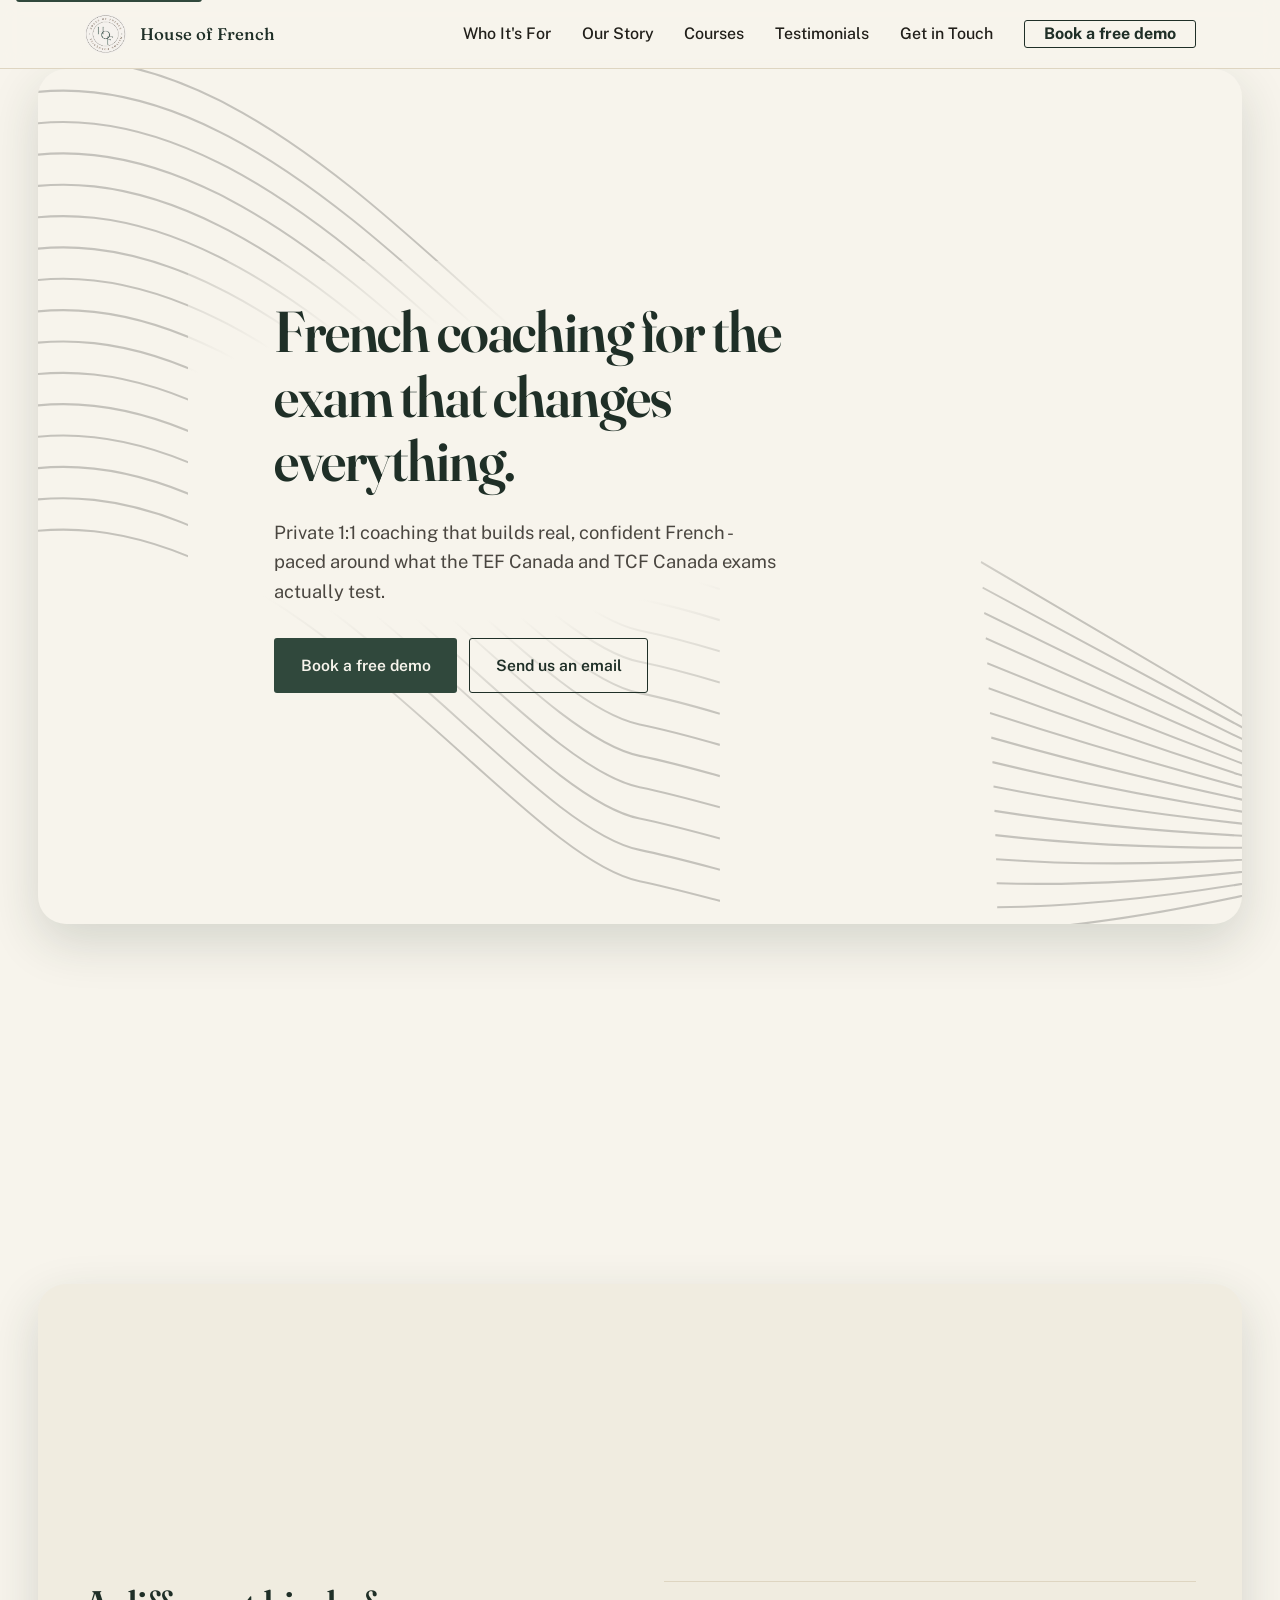
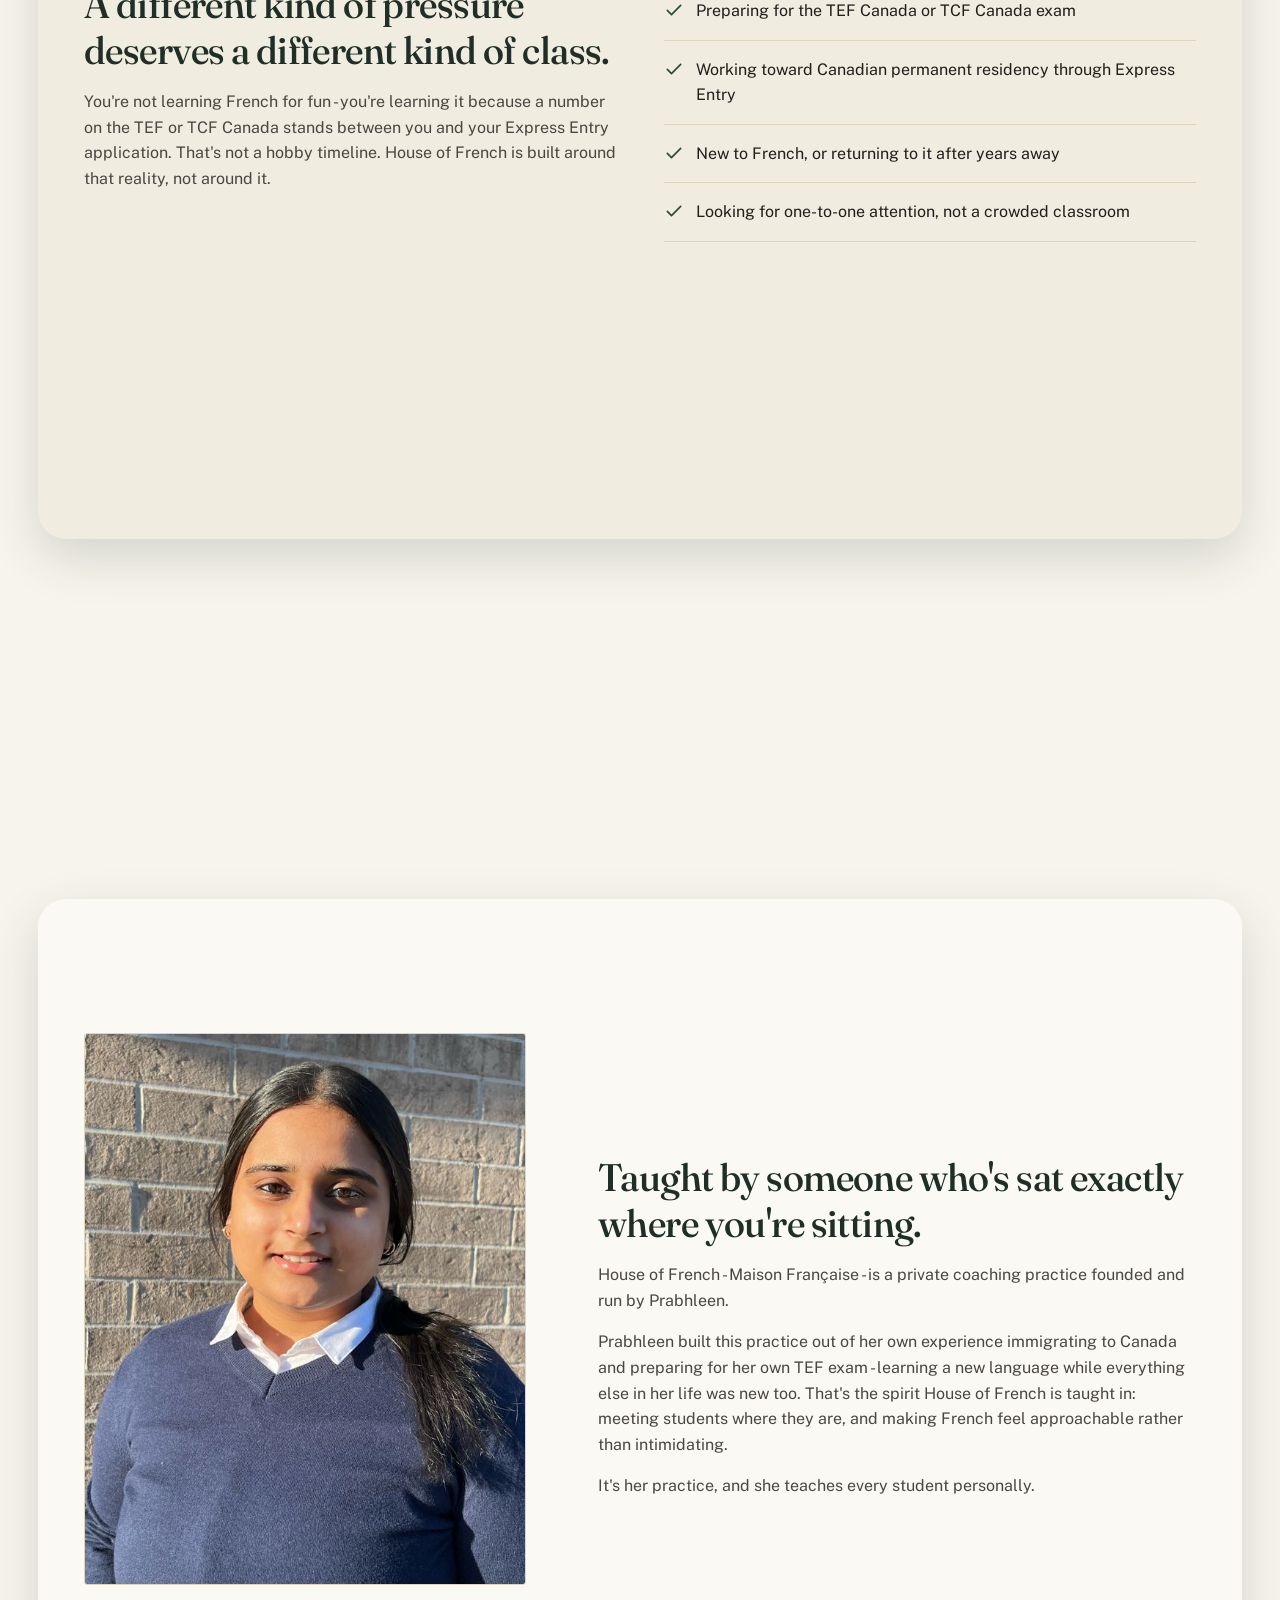
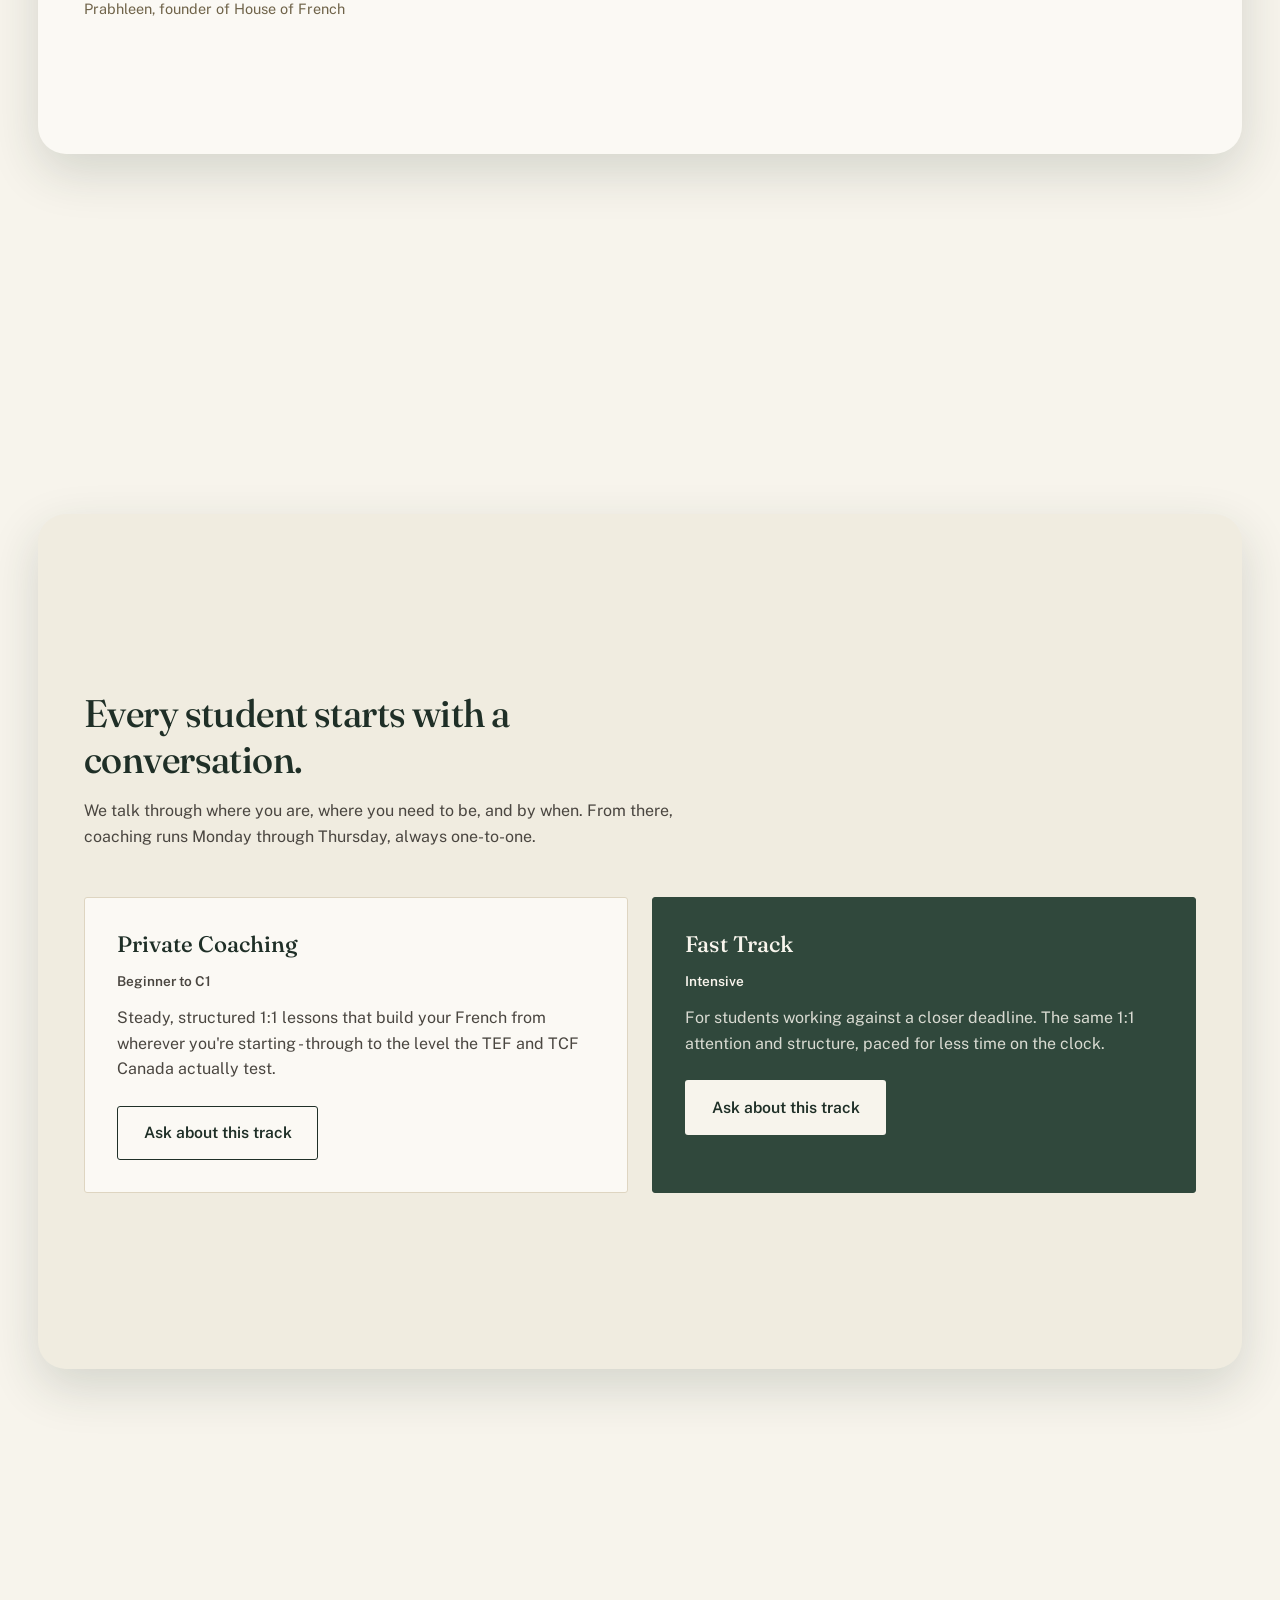
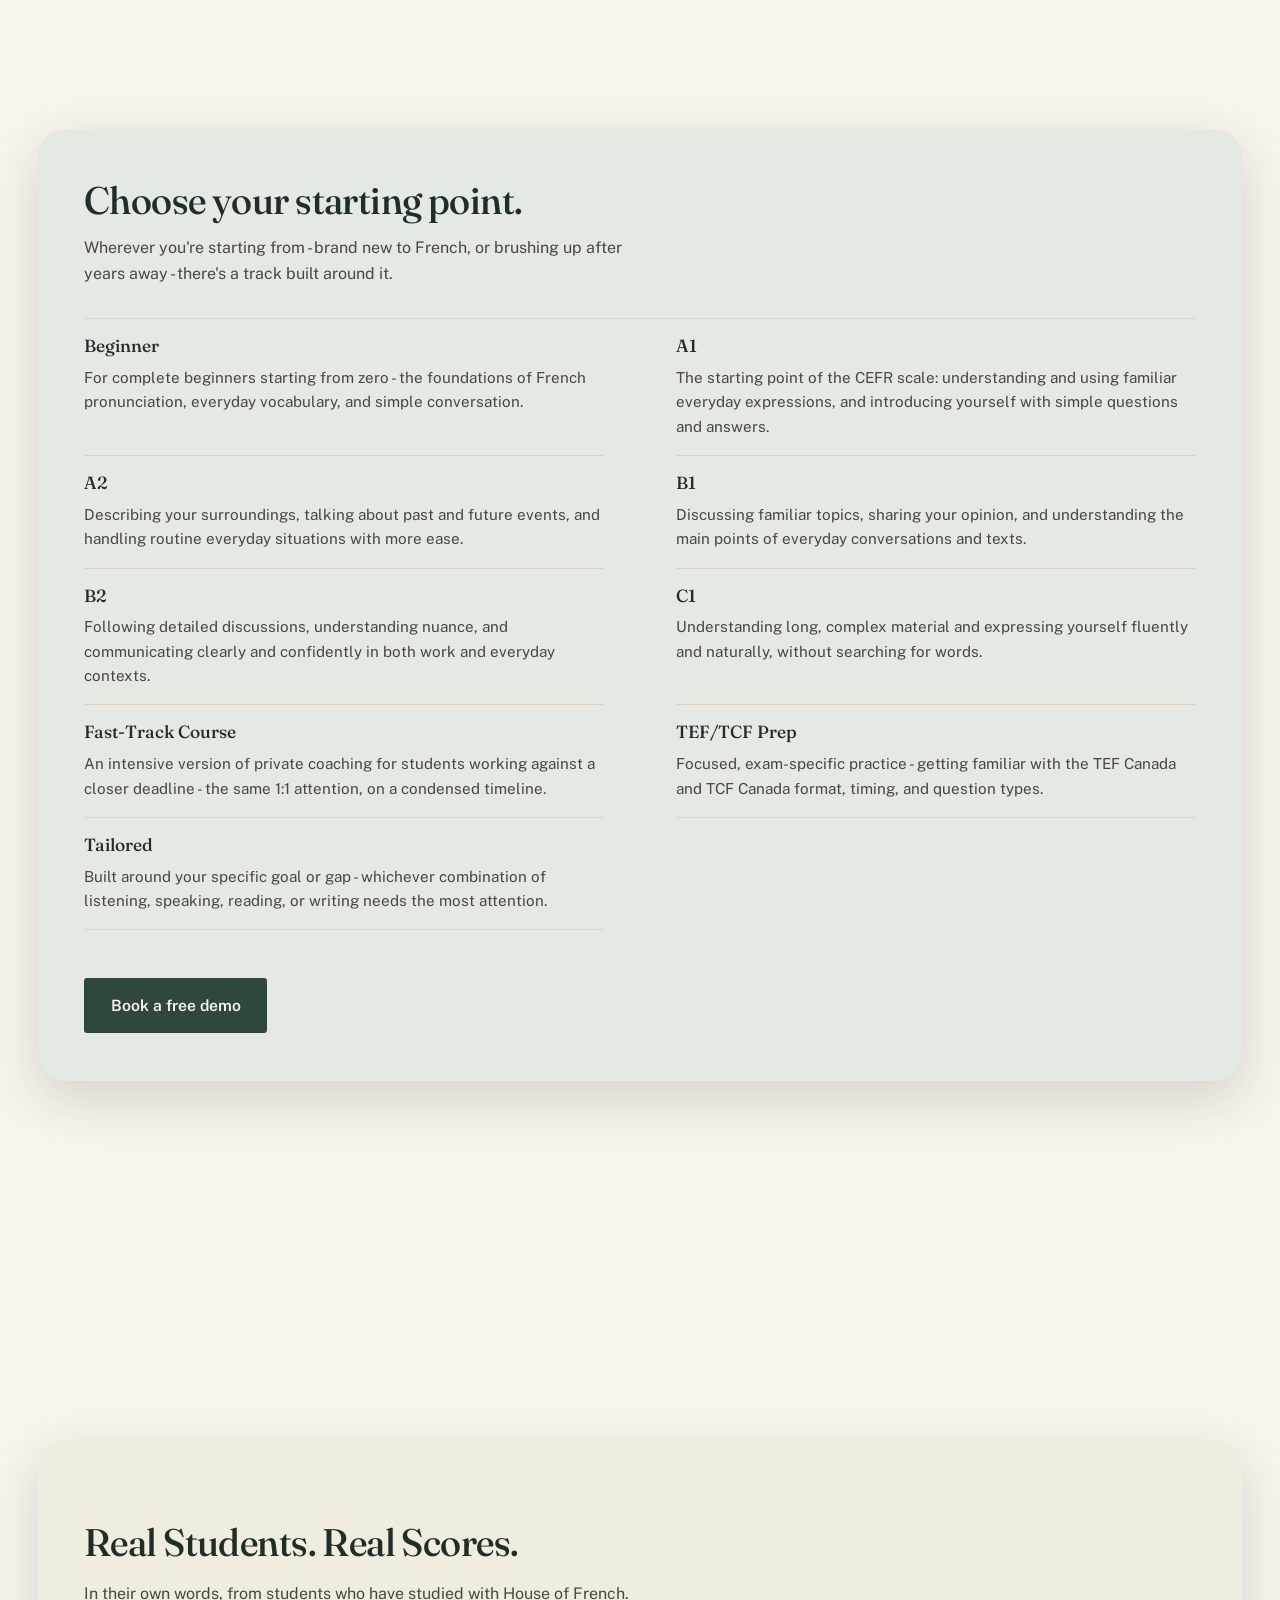
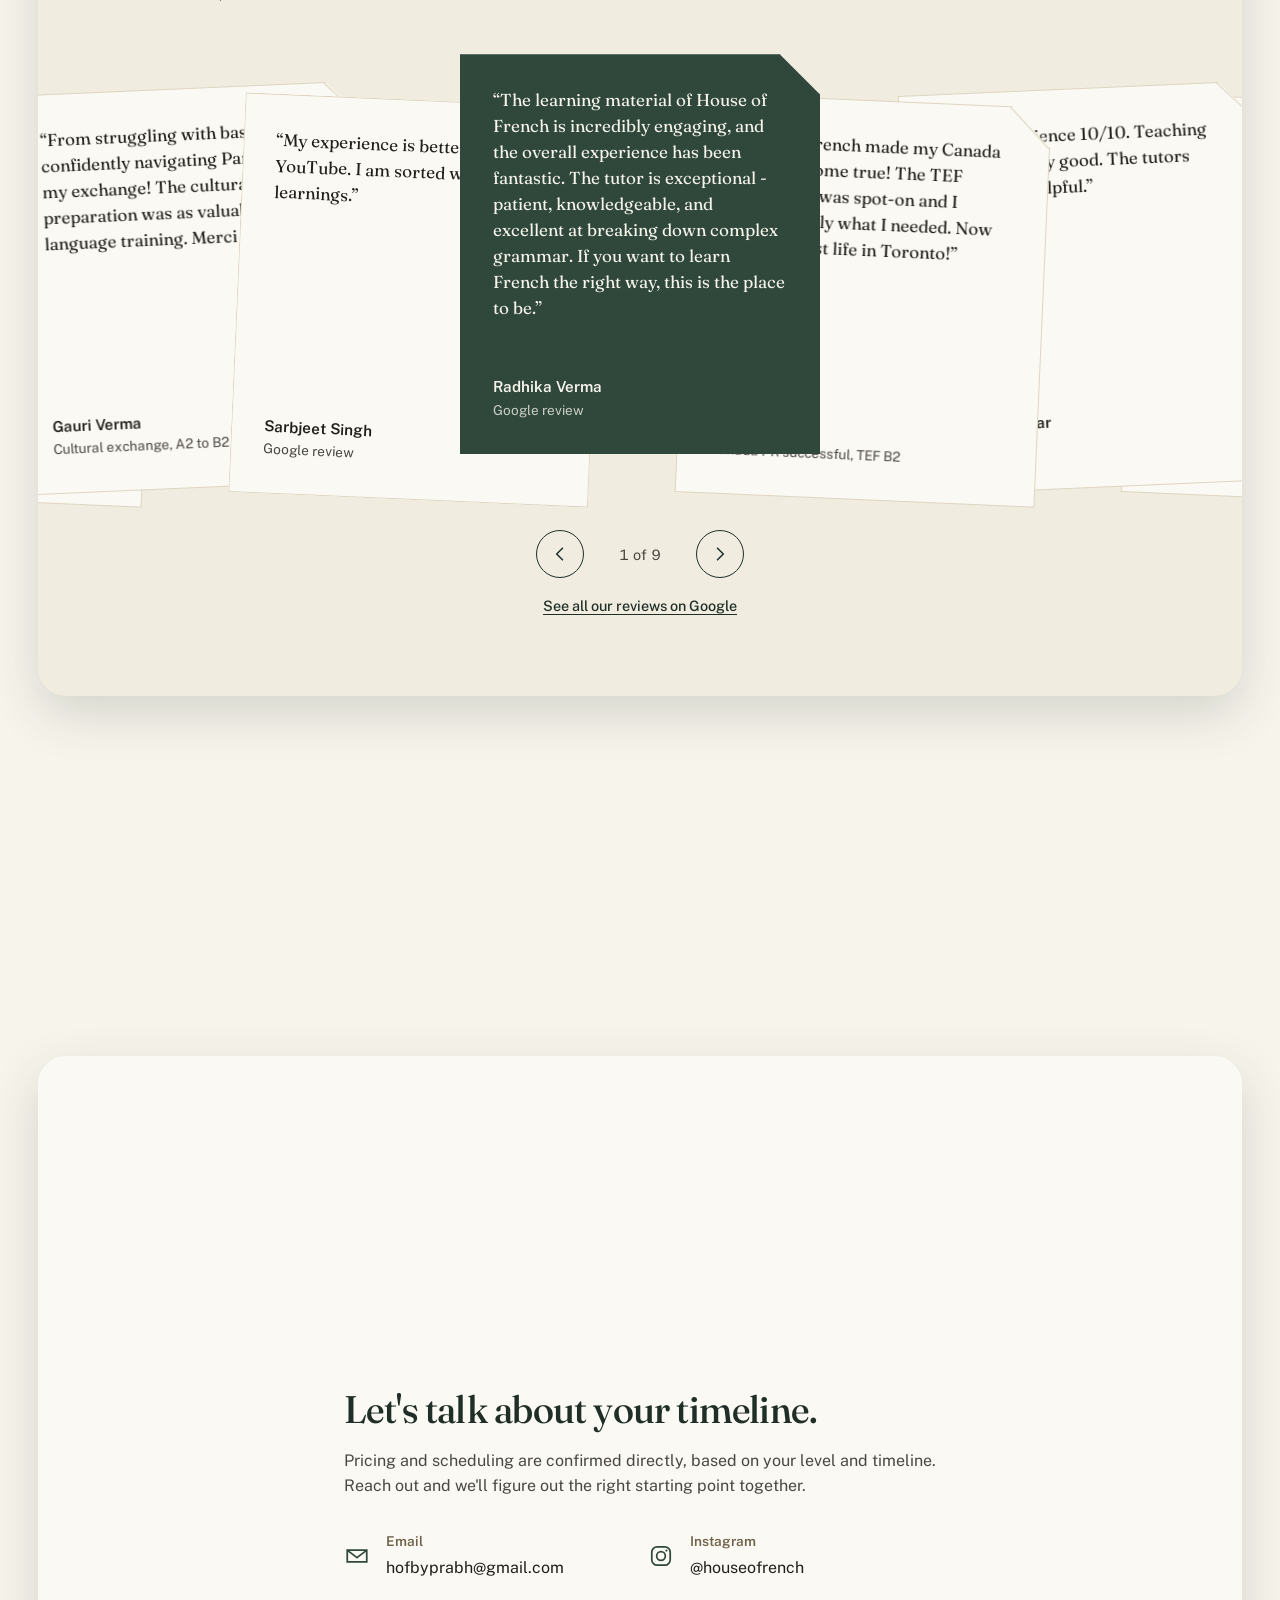
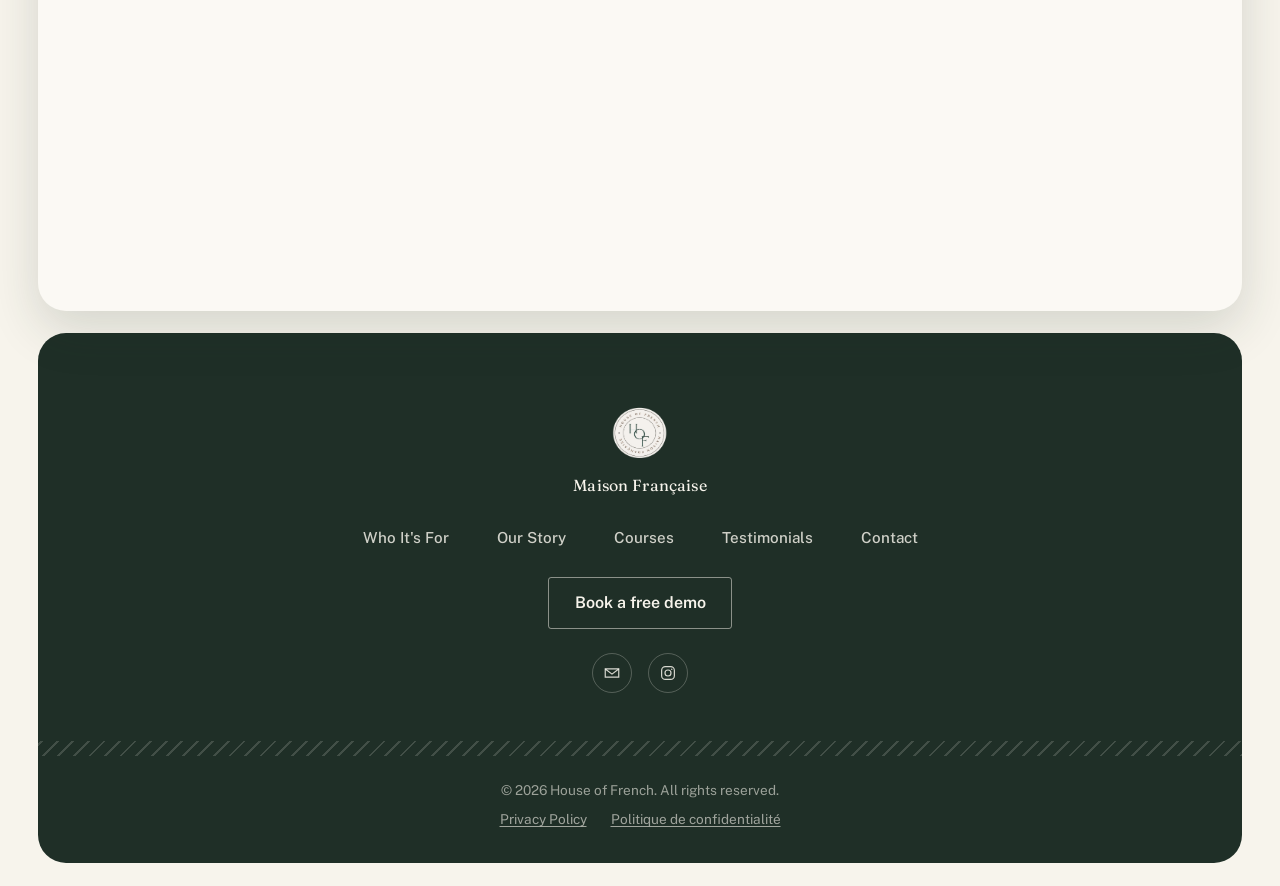
==== commit 3212d2af: "Add founder photo to Our story Replaces the placeholder with Prabhleen's portrait in two sizes, stri" ====
--- a/index.html
+++ b/index.html
@@ -129,11 +129,13 @@
     <div class="wrap story-grid">
       <div class="story-portrait">
         <div class="portrait-frame">
-          <!-- PLACEHOLDER: real photo of Prabhleen. Replace this block with an <img> once photography is available. Suggested crop: portrait, 4:5. -->
-          <div class="portrait-placeholder" role="img" aria-label="Placeholder for a photograph of Prabhleen, founder of House of French">
-            <span>Photo of Prabhleen</span>
-            <span class="portrait-placeholder-note">to be added</span>
-          </div>
+          <img
+            src="assets/img/founder-900.jpg"
+            srcset="assets/img/founder-600.jpg 600w, assets/img/founder-900.jpg 900w"
+            sizes="(min-width: 900px) 40vw, 90vw"
+            width="900" height="1200"
+            alt="Prabhleen smiling, standing in front of a brick wall"
+            loading="lazy" decoding="async" />
         </div>
         <p class="portrait-caption">Prabhleen, founder of House of French</p>
       </div>
--- a/css/style.css
+++ b/css/style.css
@@ -445,23 +445,8 @@
   overflow: hidden;
   border: 1px solid var(--color-border);
 }
-.portrait-frame img { width: 100%; height: 100%; object-fit: cover; }
-
-.portrait-placeholder {
-  width: 100%;
-  height: 100%;
-  display: flex;
-  flex-direction: column;
-  align-items: center;
-  justify-content: center;
-  gap: var(--space-2);
-  background:
-    repeating-linear-gradient(135deg, var(--color-bg-alt), var(--color-bg-alt) 12px, var(--color-surface) 12px, var(--color-surface) 24px);
-  color: var(--color-gold);
-  font-size: 0.95rem;
-  text-align: center;
-}
-.portrait-placeholder-note { font-size: 0.8rem; opacity: 0.8; }
+.portrait-frame img { width: 100%; height: 100%; object-fit: cover; object-position: 50% 25%; }
+
 
 .portrait-caption {
   margin-top: var(--space-3);
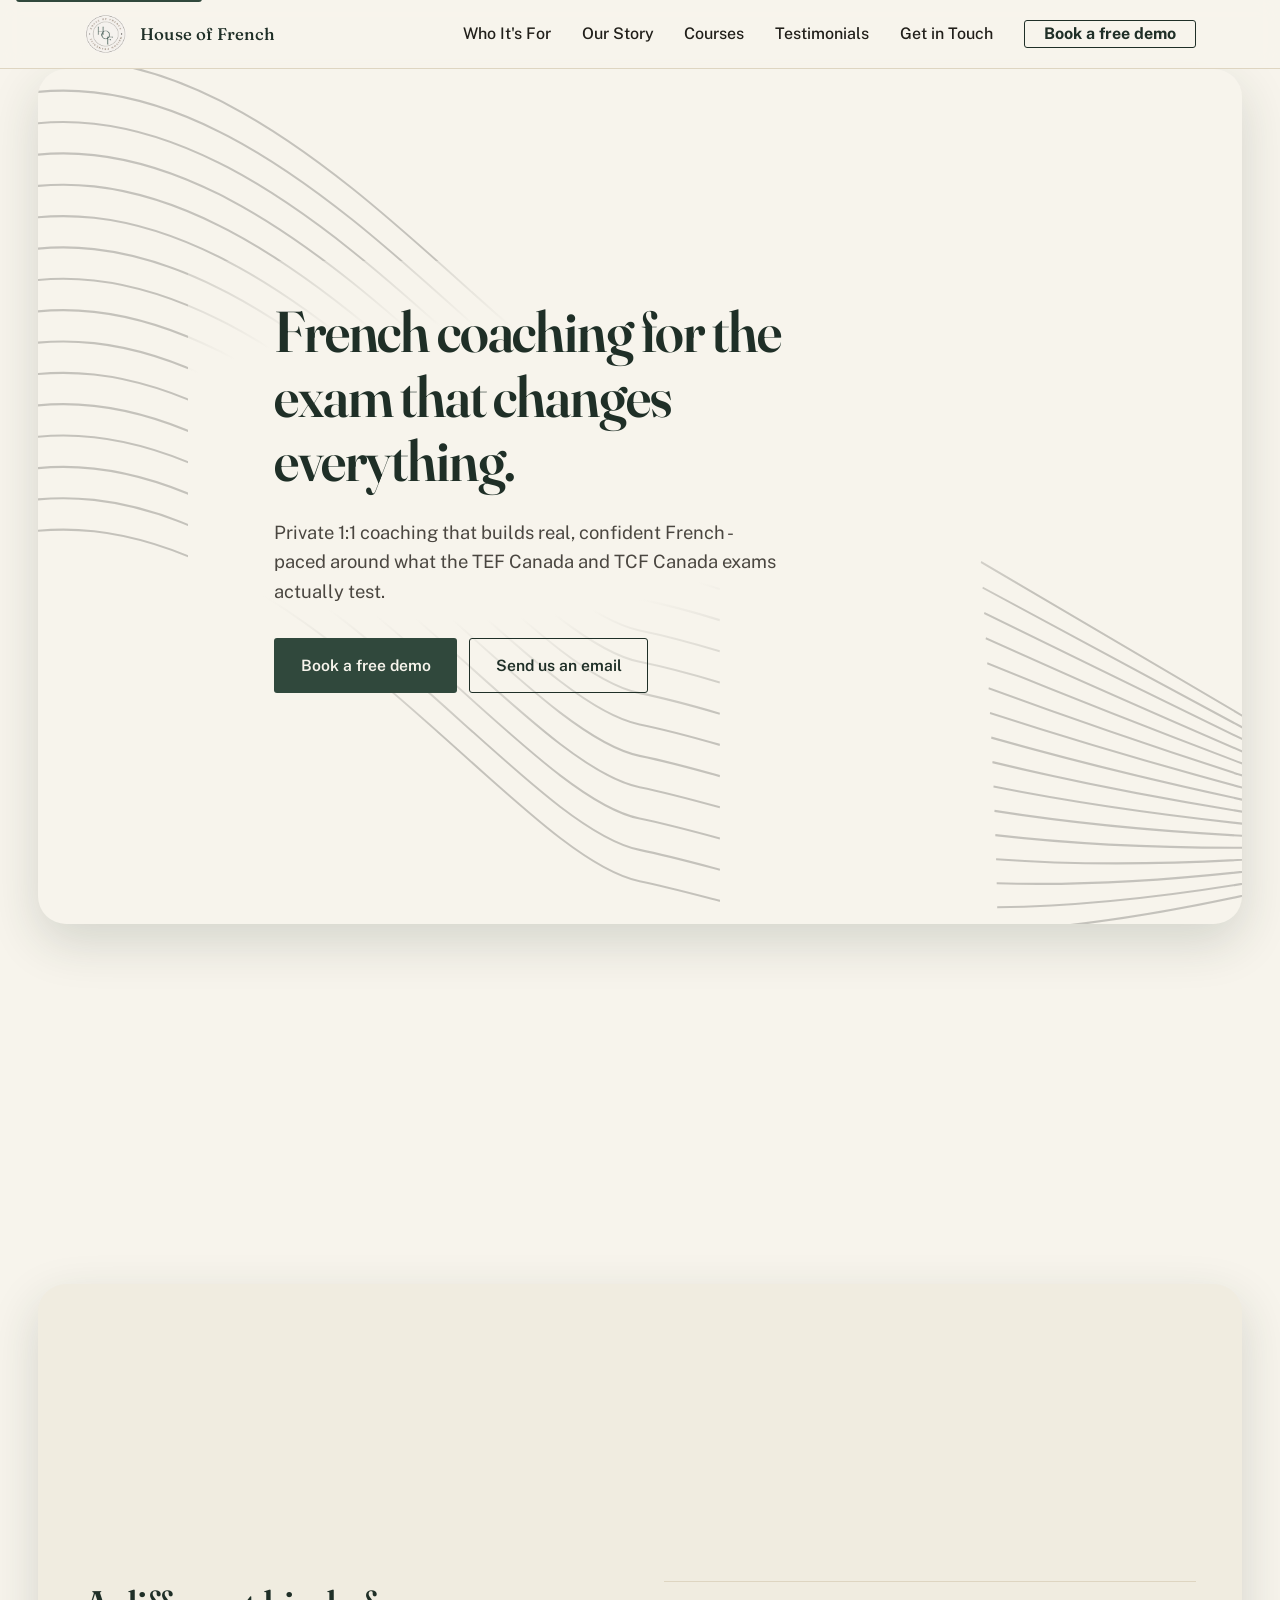
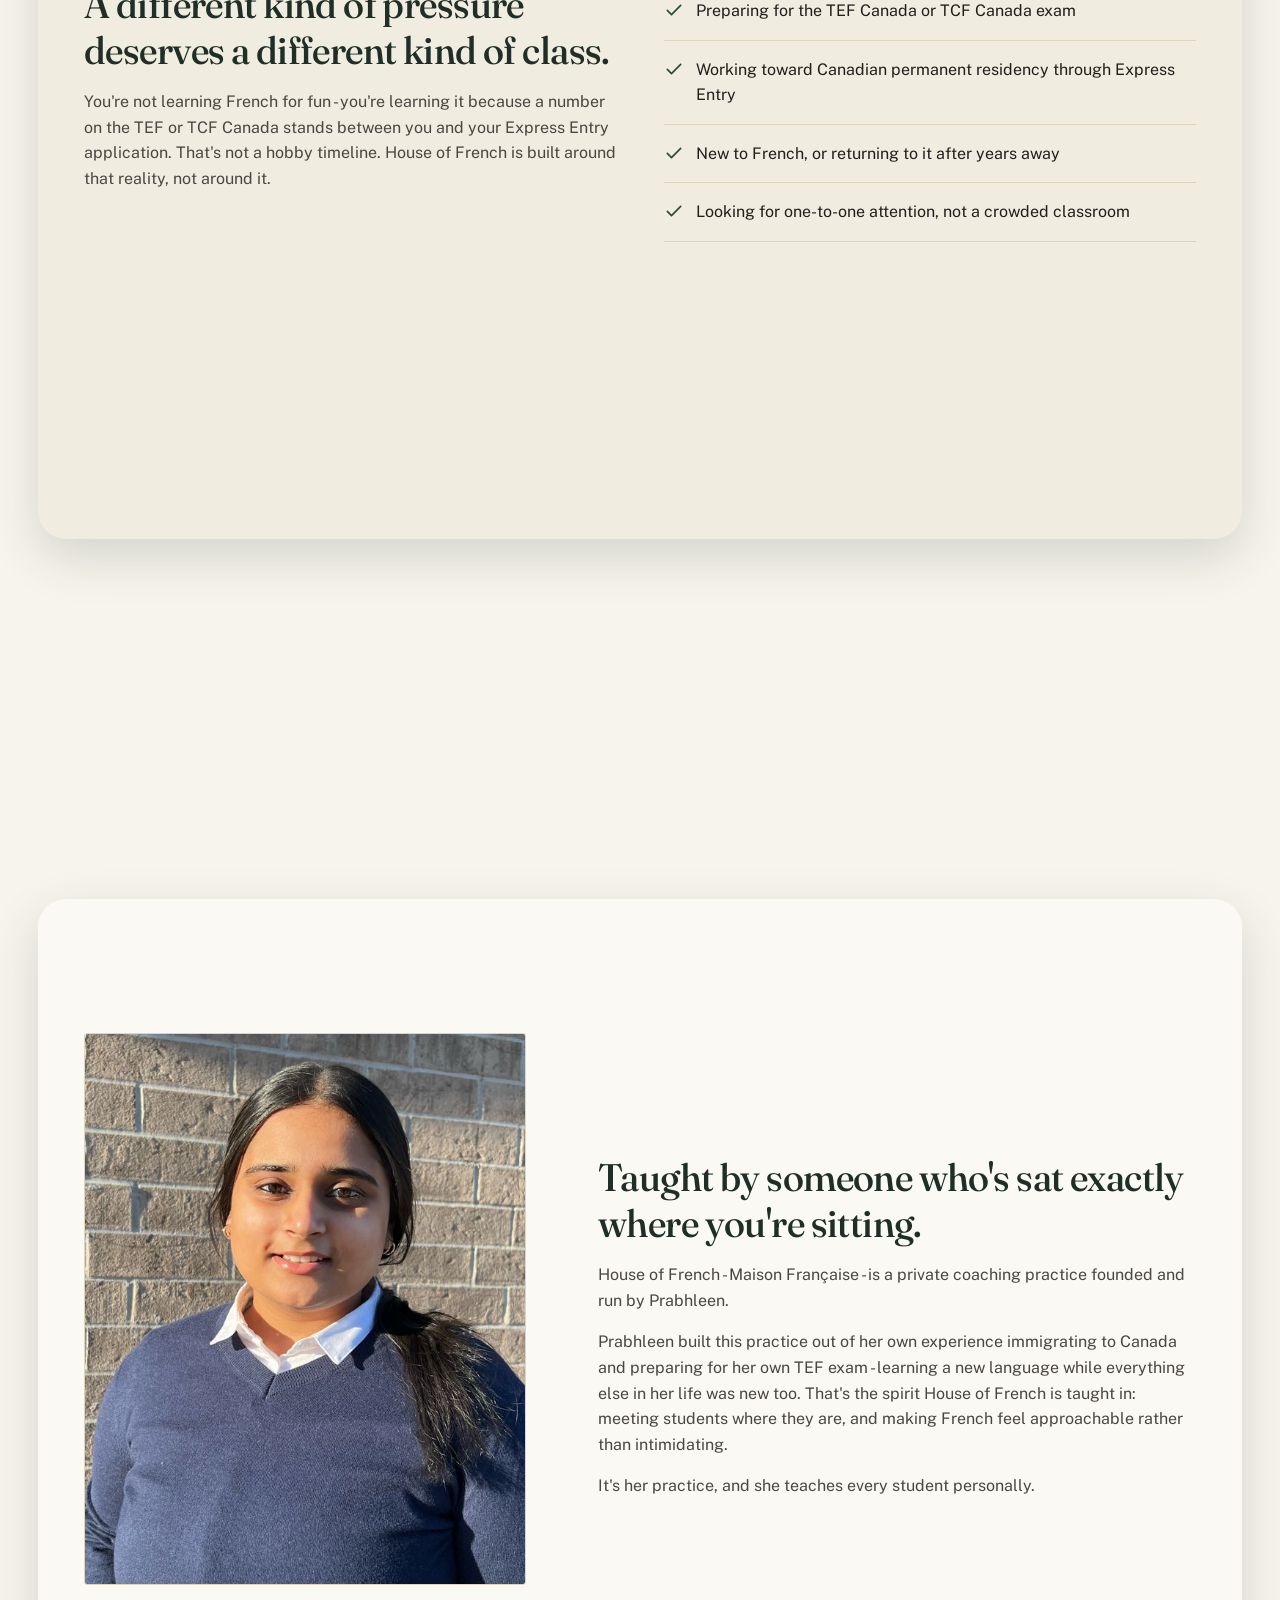
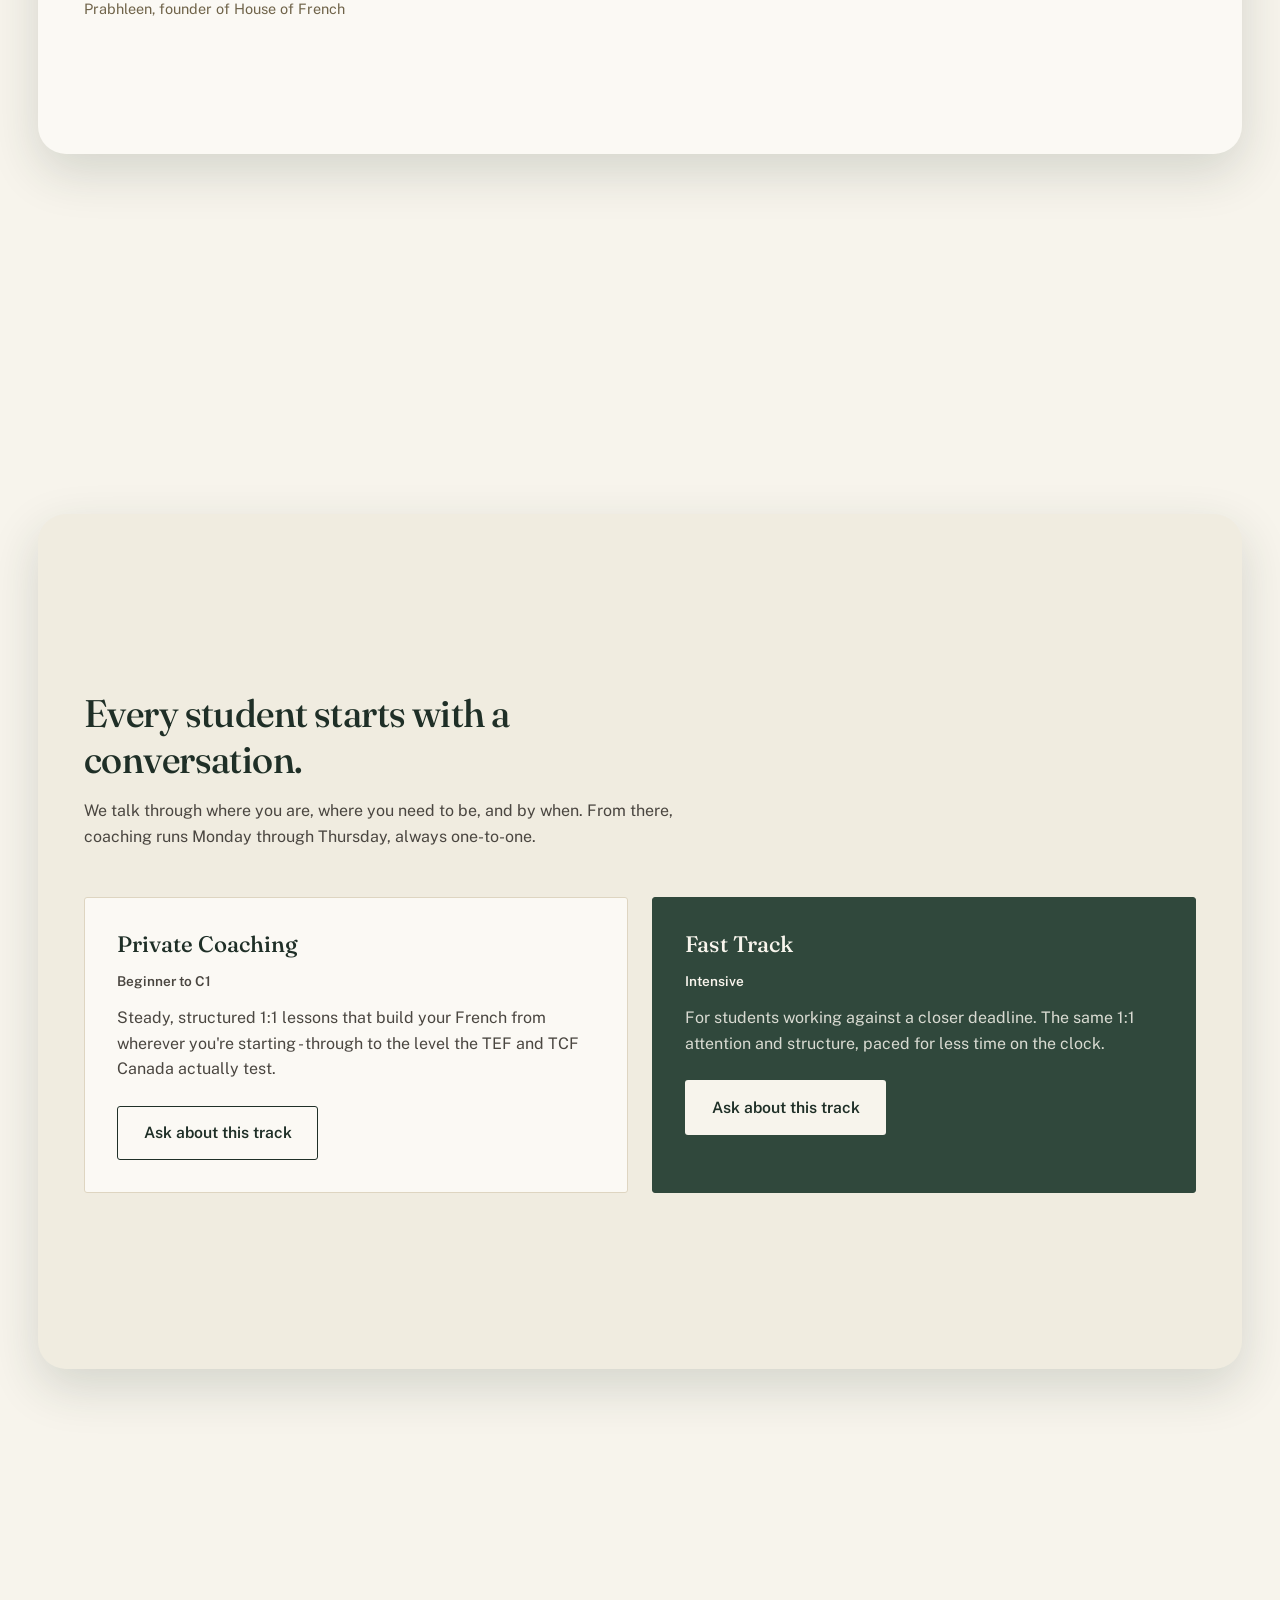
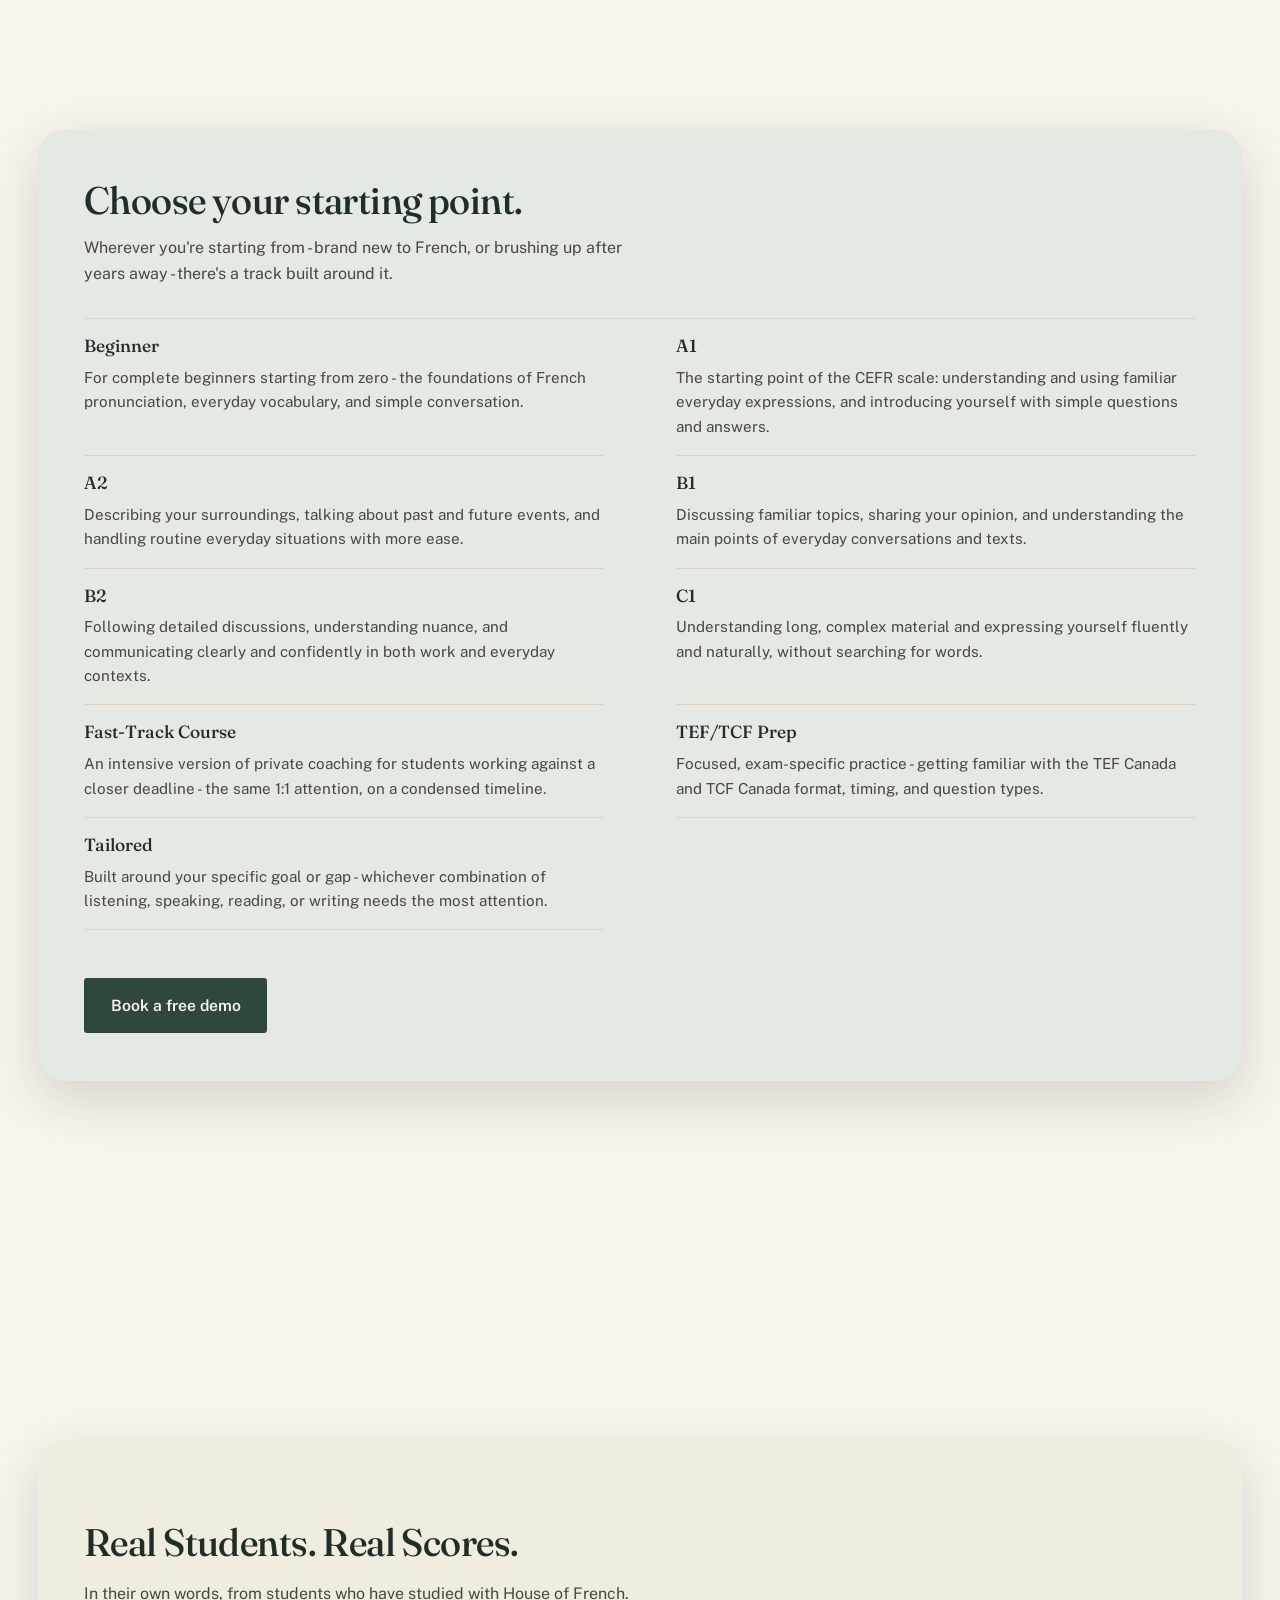
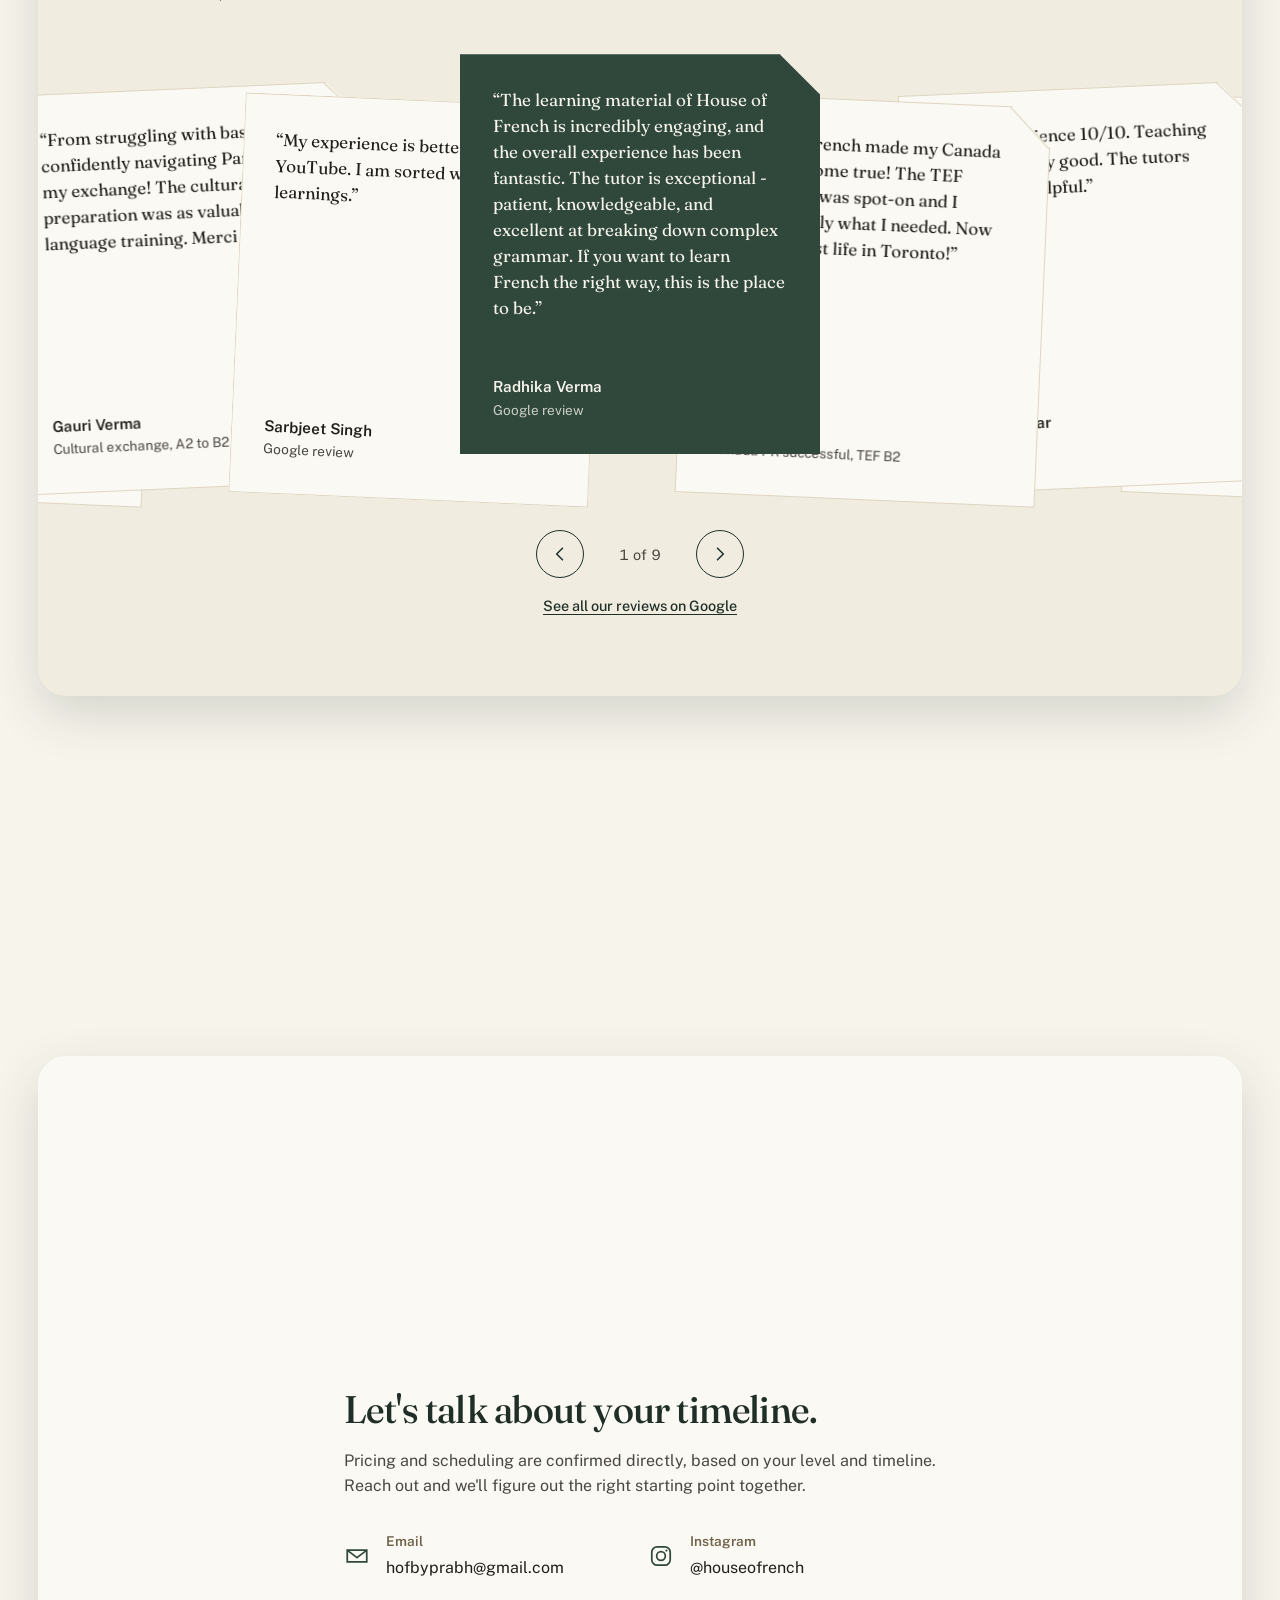
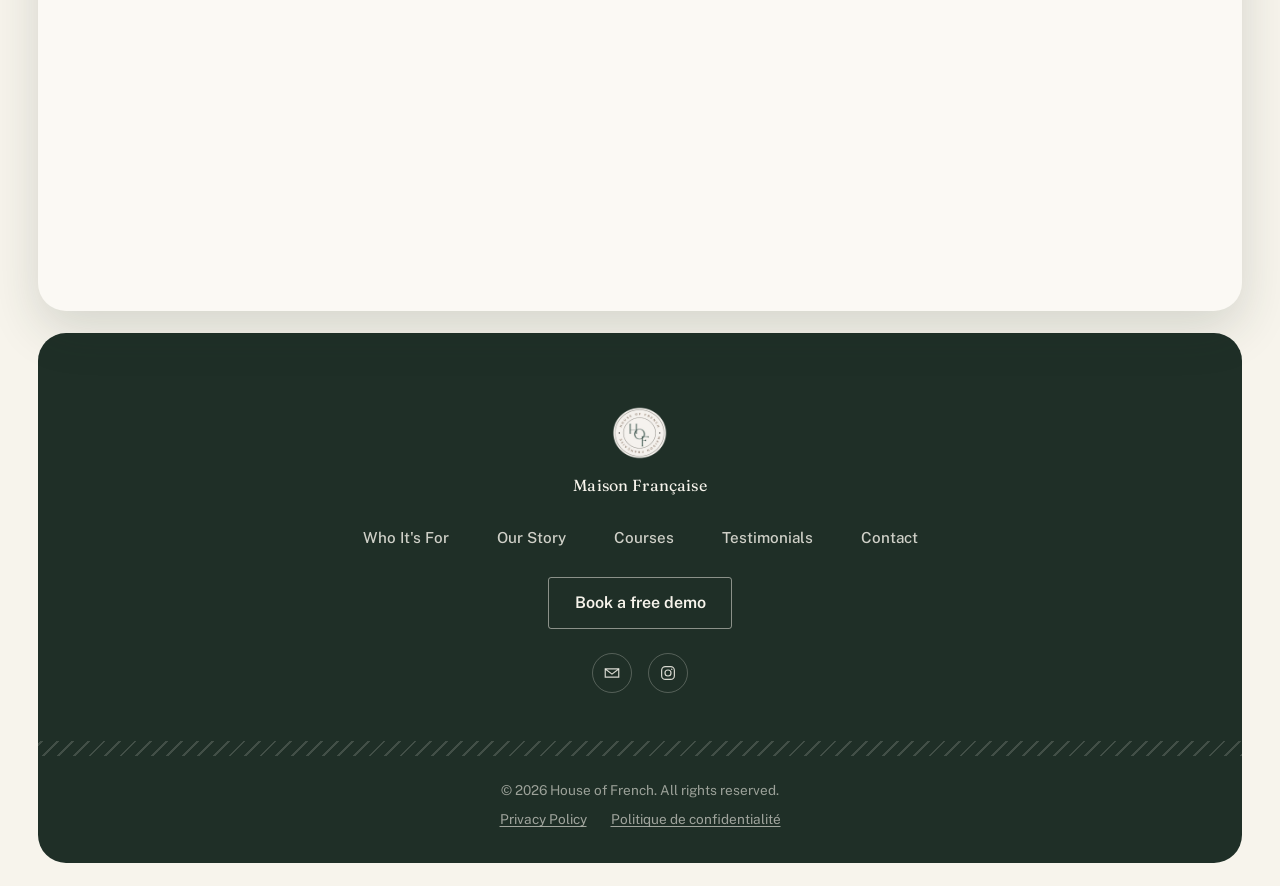
==== commit 99dc6003: "Shrink logo and icons to the sizes actually displayed The logo was a 286KB file rendered at 44px, 85" ====
--- a/index.html
+++ b/index.html
@@ -10,14 +10,14 @@
 <meta property="og:description" content="Private French coaching for the TEF and TCF Canada exams. Taught one-to-one, by a teacher who's been through it herself." />
 <meta property="og:type" content="website" />
 <meta property="og:url" content="https://houseofrench.com" />
-<meta property="og:image" content="https://houseofrench.com/assets/img/favicon-512.png" />
+<meta property="og:image" content="https://houseofrench.com/assets/img/og-image.jpg" />
 
 <link rel="icon" type="image/png" sizes="32x32" href="assets/img/favicon-32.png" />
 <link rel="apple-touch-icon" href="assets/img/apple-touch-icon.png" />
 
 <link rel="preconnect" href="https://fonts.googleapis.com" />
 <link rel="preconnect" href="https://fonts.gstatic.com" crossorigin />
-<link href="https://fonts.googleapis.com/css2?family=Fraunces:ital,opsz,wght@0,9..144,400;0,9..144,500;0,9..144,600;1,9..144,500&family=Public+Sans:wght@400;500;600;700&display=swap" rel="stylesheet" />
+<link href="https://fonts.googleapis.com/css2?family=Fraunces:opsz,wght@9..144,400;9..144,500;9..144,600&family=Public+Sans:wght@400;500;600;700&display=swap" rel="stylesheet" />
 
 <link rel="stylesheet" href="css/style.css" />
 </head>
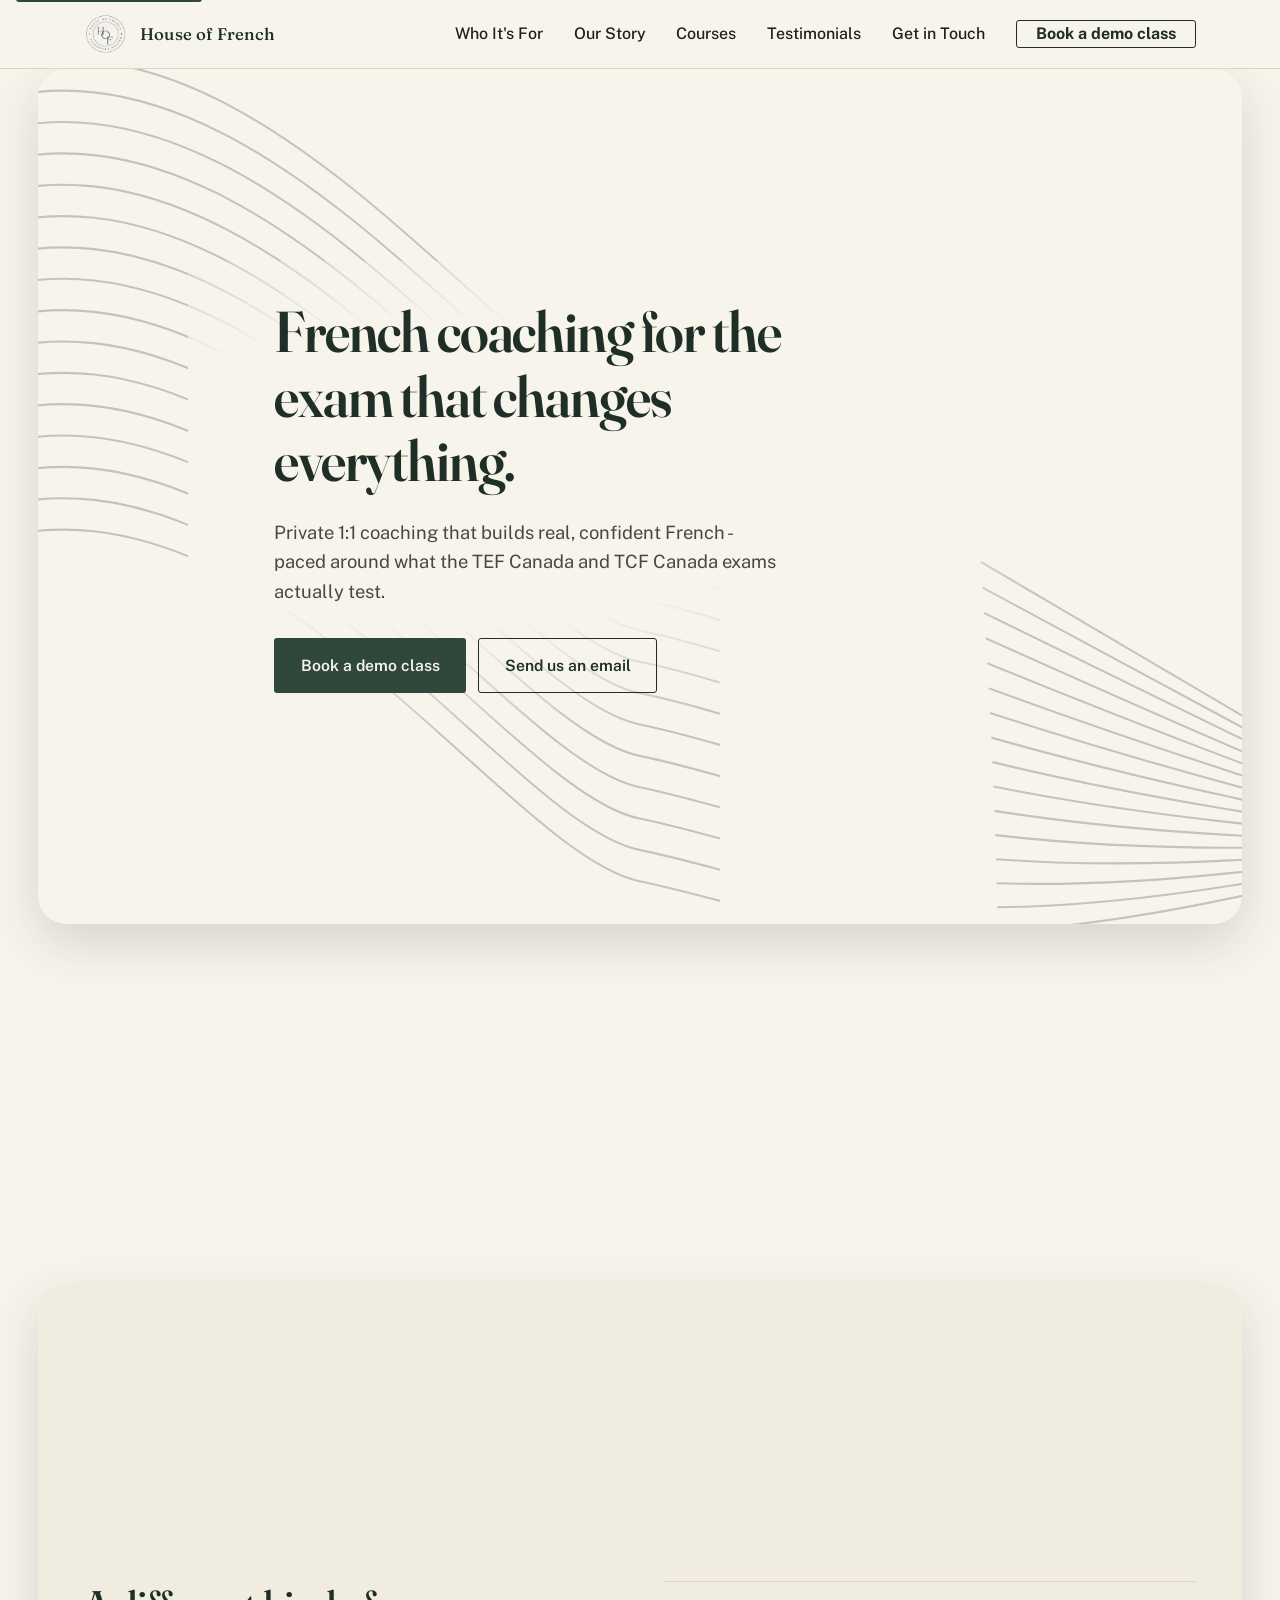
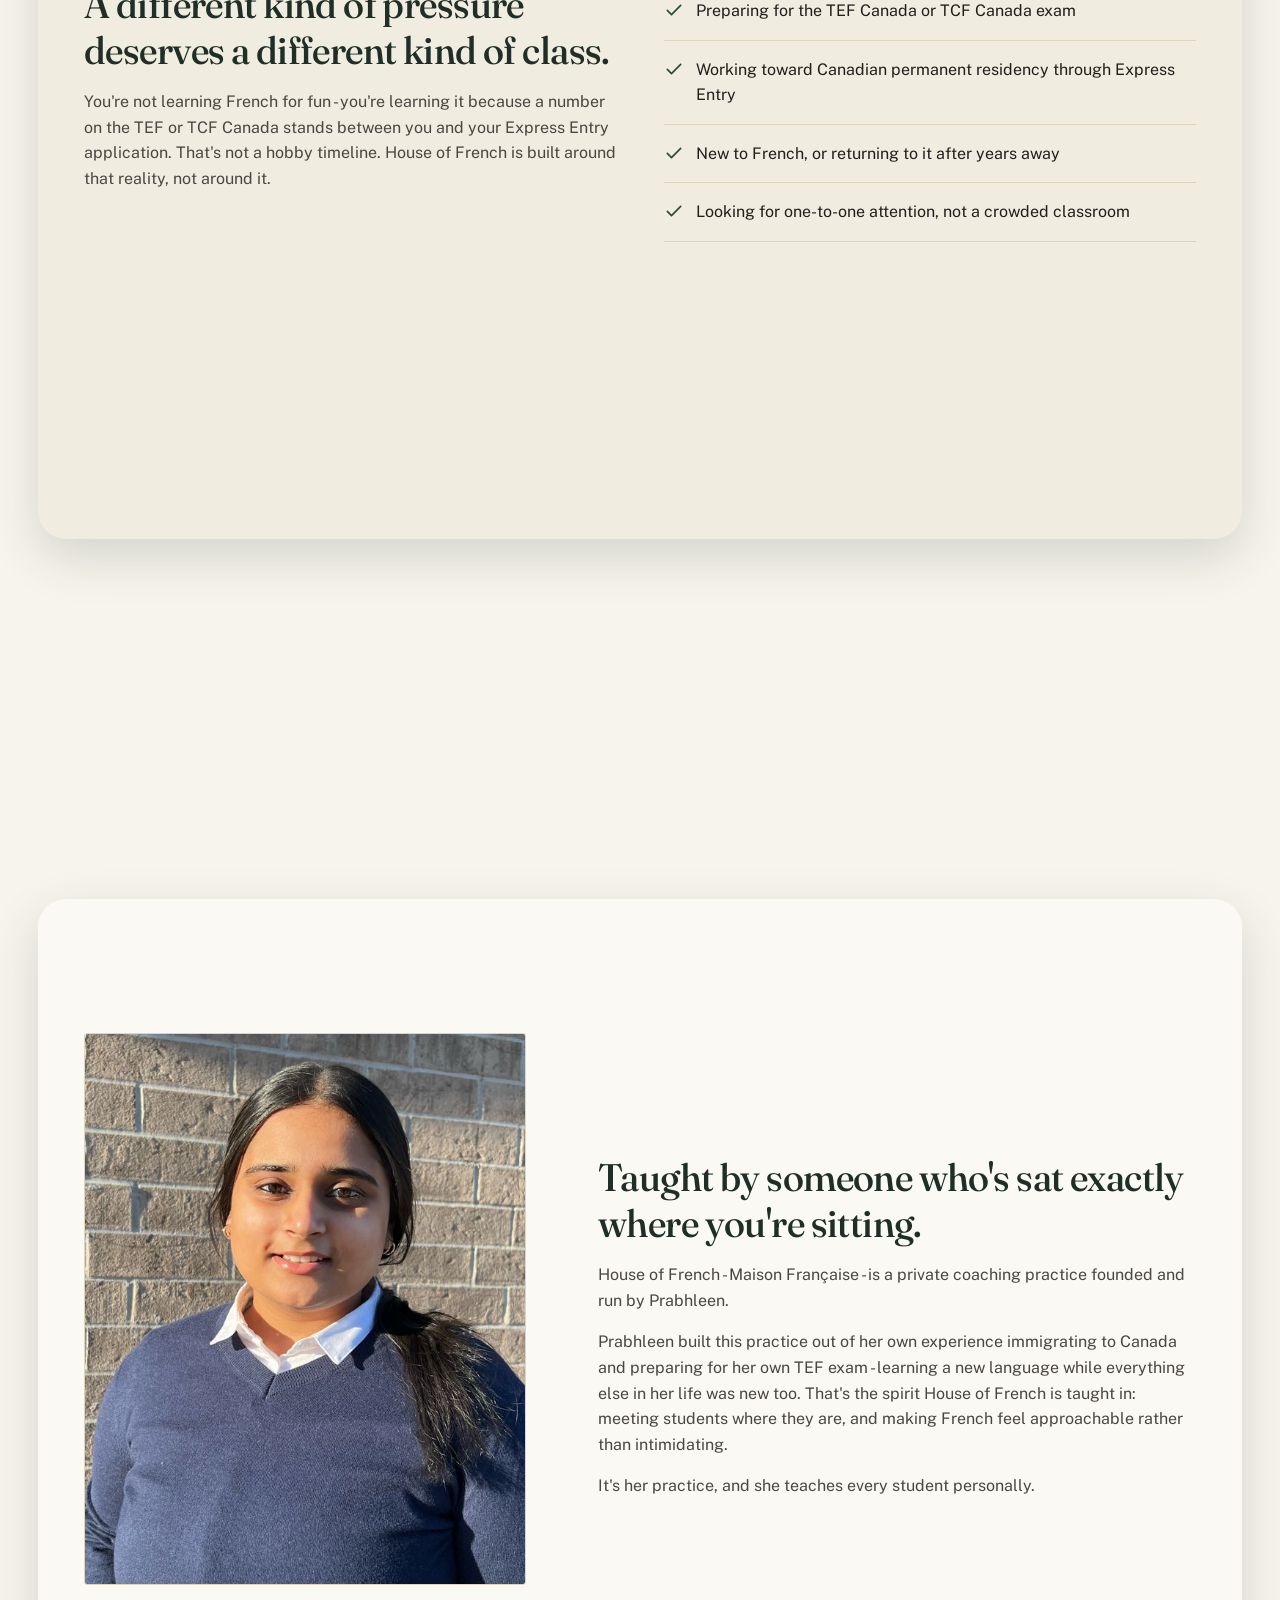
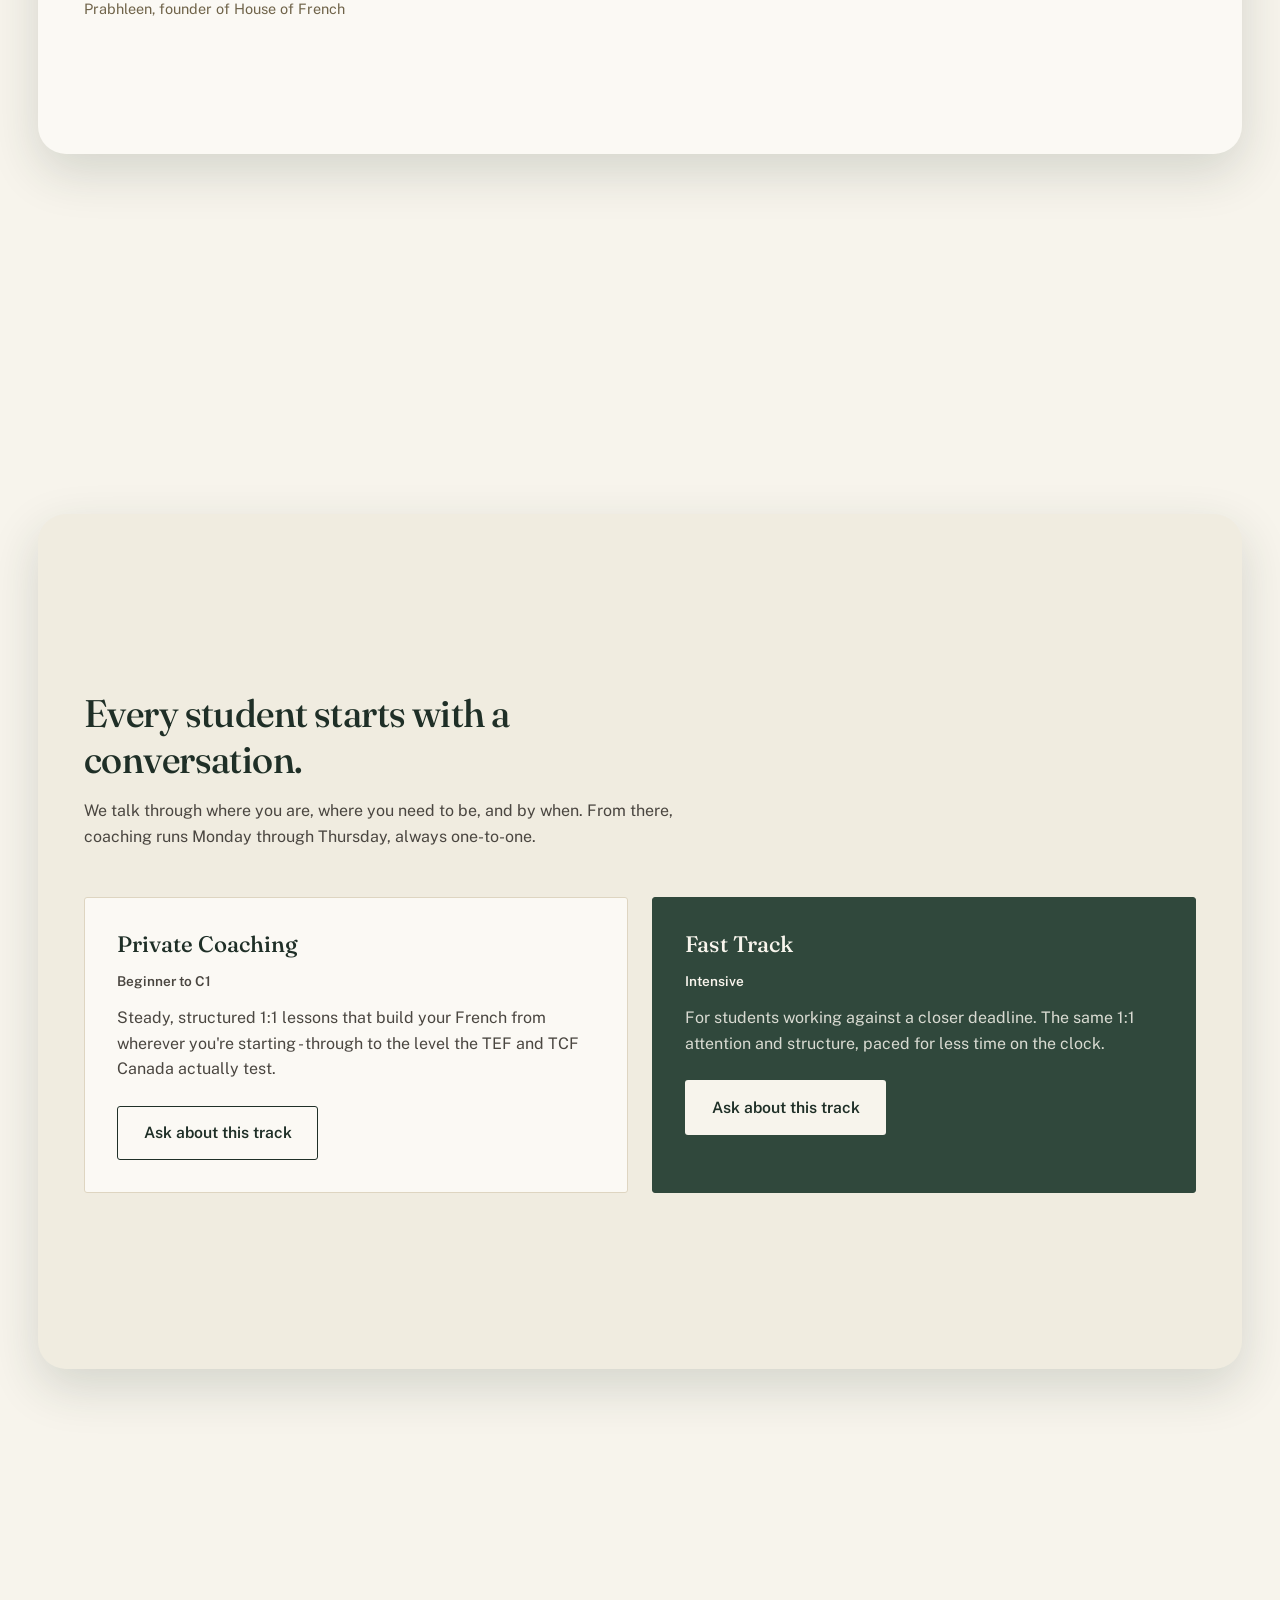
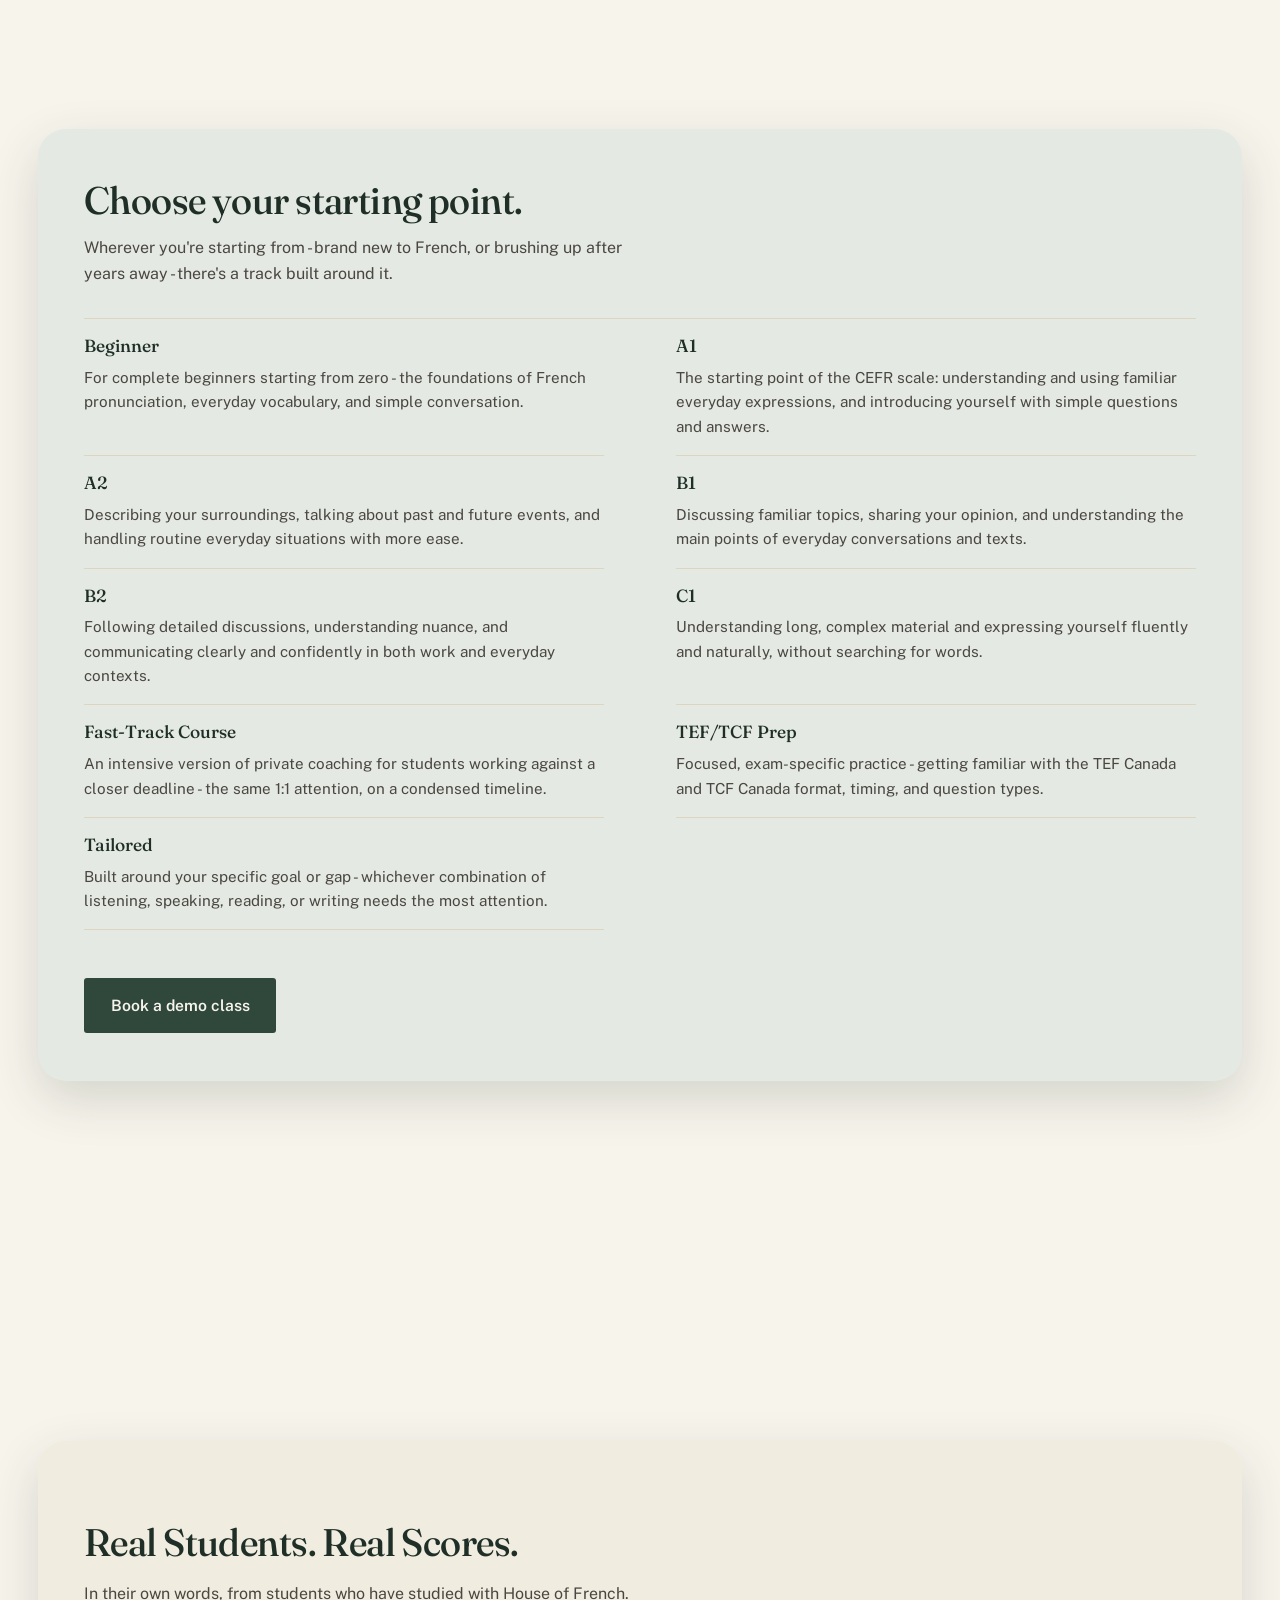
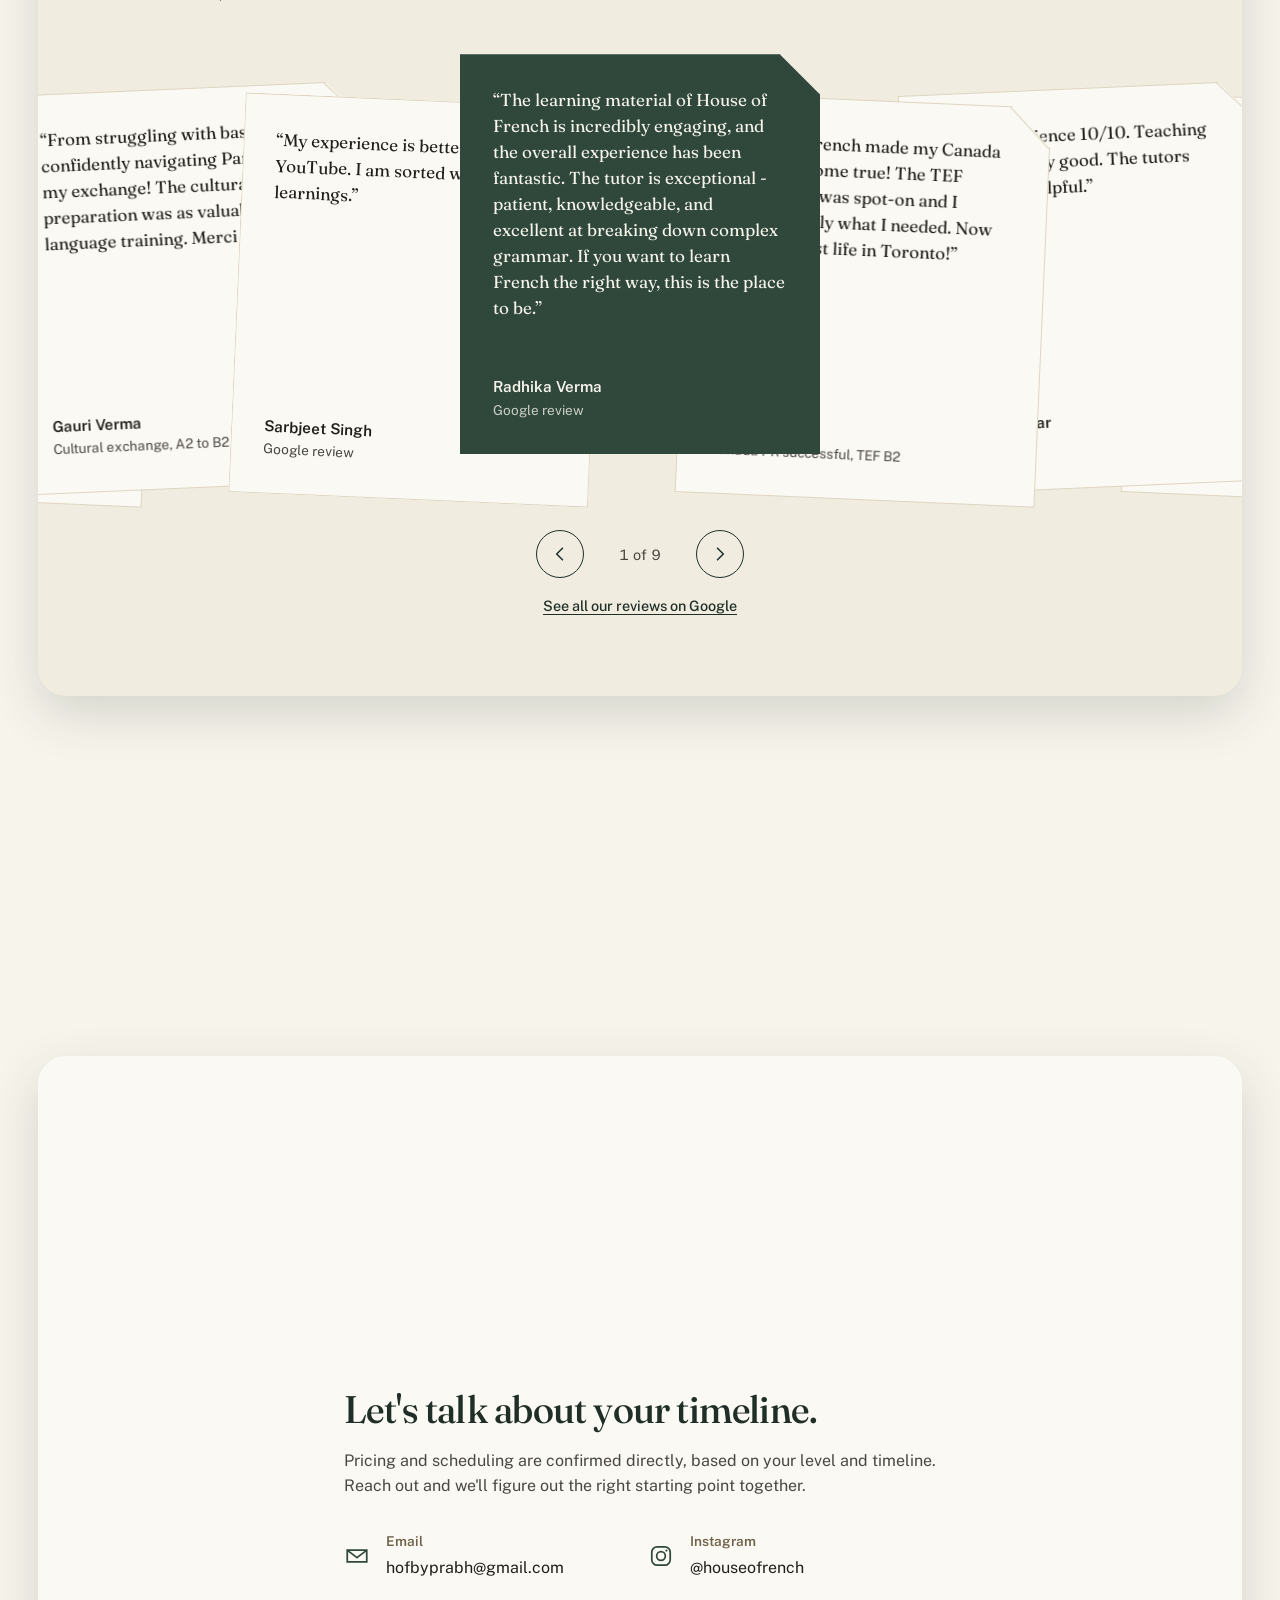
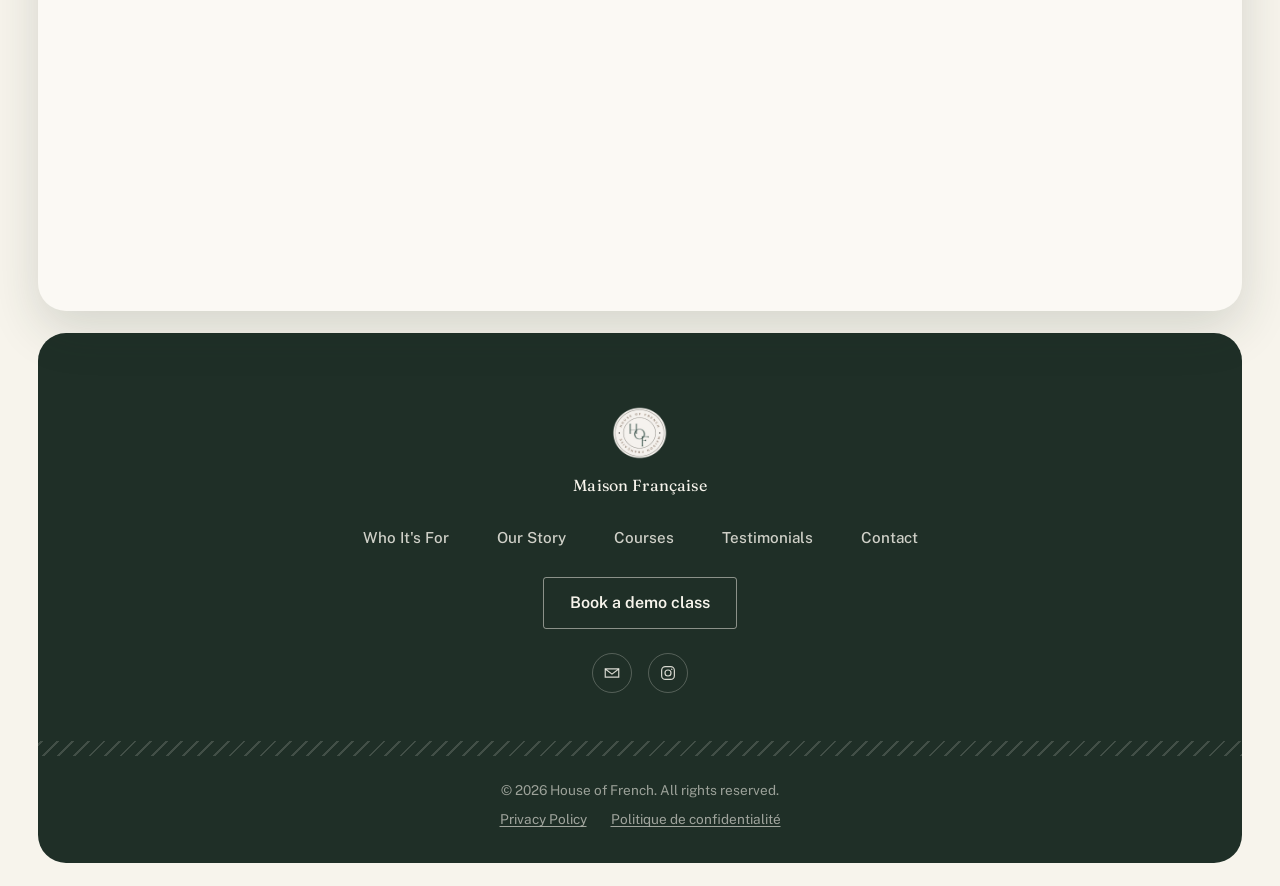
==== commit 91d51f63: "Rename demo buttons to "Book a demo class" The demo class is no longer free, so drop "free" from the" ====
--- a/index.html
+++ b/index.html
@@ -44,7 +44,7 @@
       <a href="#courses">Courses</a>
       <a href="#testimonials">Testimonials</a>
       <a href="#contact">Get in Touch</a>
-      <a href="https://forms.gle/dfotrvAXzHpM8uki6" class="nav-cta" target="_blank" rel="noopener">Book a free demo</a>
+      <a href="https://forms.gle/dfotrvAXzHpM8uki6" class="nav-cta" target="_blank" rel="noopener">Book a demo class</a>
     </nav>
   </div>
 </header>
@@ -84,7 +84,7 @@
       </p>
 
       <div class="hero-actions" data-anim="hero-line">
-        <a href="https://forms.gle/dfotrvAXzHpM8uki6" class="btn btn-primary" target="_blank" rel="noopener">Book a free demo</a>
+        <a href="https://forms.gle/dfotrvAXzHpM8uki6" class="btn btn-primary" target="_blank" rel="noopener">Book a demo class</a>
         <a href="mailto:hofbyprabh@gmail.com" class="btn btn-outline">Send us an email</a>
       </div>
     </div>
@@ -245,7 +245,7 @@
         </li>
       </ul>
 
-      <a href="https://forms.gle/dfotrvAXzHpM8uki6" class="btn btn-primary" target="_blank" rel="noopener">Book a free demo</a>
+      <a href="https://forms.gle/dfotrvAXzHpM8uki6" class="btn btn-primary" target="_blank" rel="noopener">Book a demo class</a>
     </div>
   </section>
 
@@ -375,7 +375,7 @@
       <a href="#contact">Contact</a>
     </nav>
 
-    <a class="footer-demo" href="https://forms.gle/dfotrvAXzHpM8uki6" target="_blank" rel="noopener">Book a free demo</a>
+    <a class="footer-demo" href="https://forms.gle/dfotrvAXzHpM8uki6" target="_blank" rel="noopener">Book a demo class</a>
 
     <div class="footer-social">
       <a class="footer-social-link" href="mailto:hofbyprabh@gmail.com" title="hofbyprabh@gmail.com" aria-label="Email hofbyprabh@gmail.com">
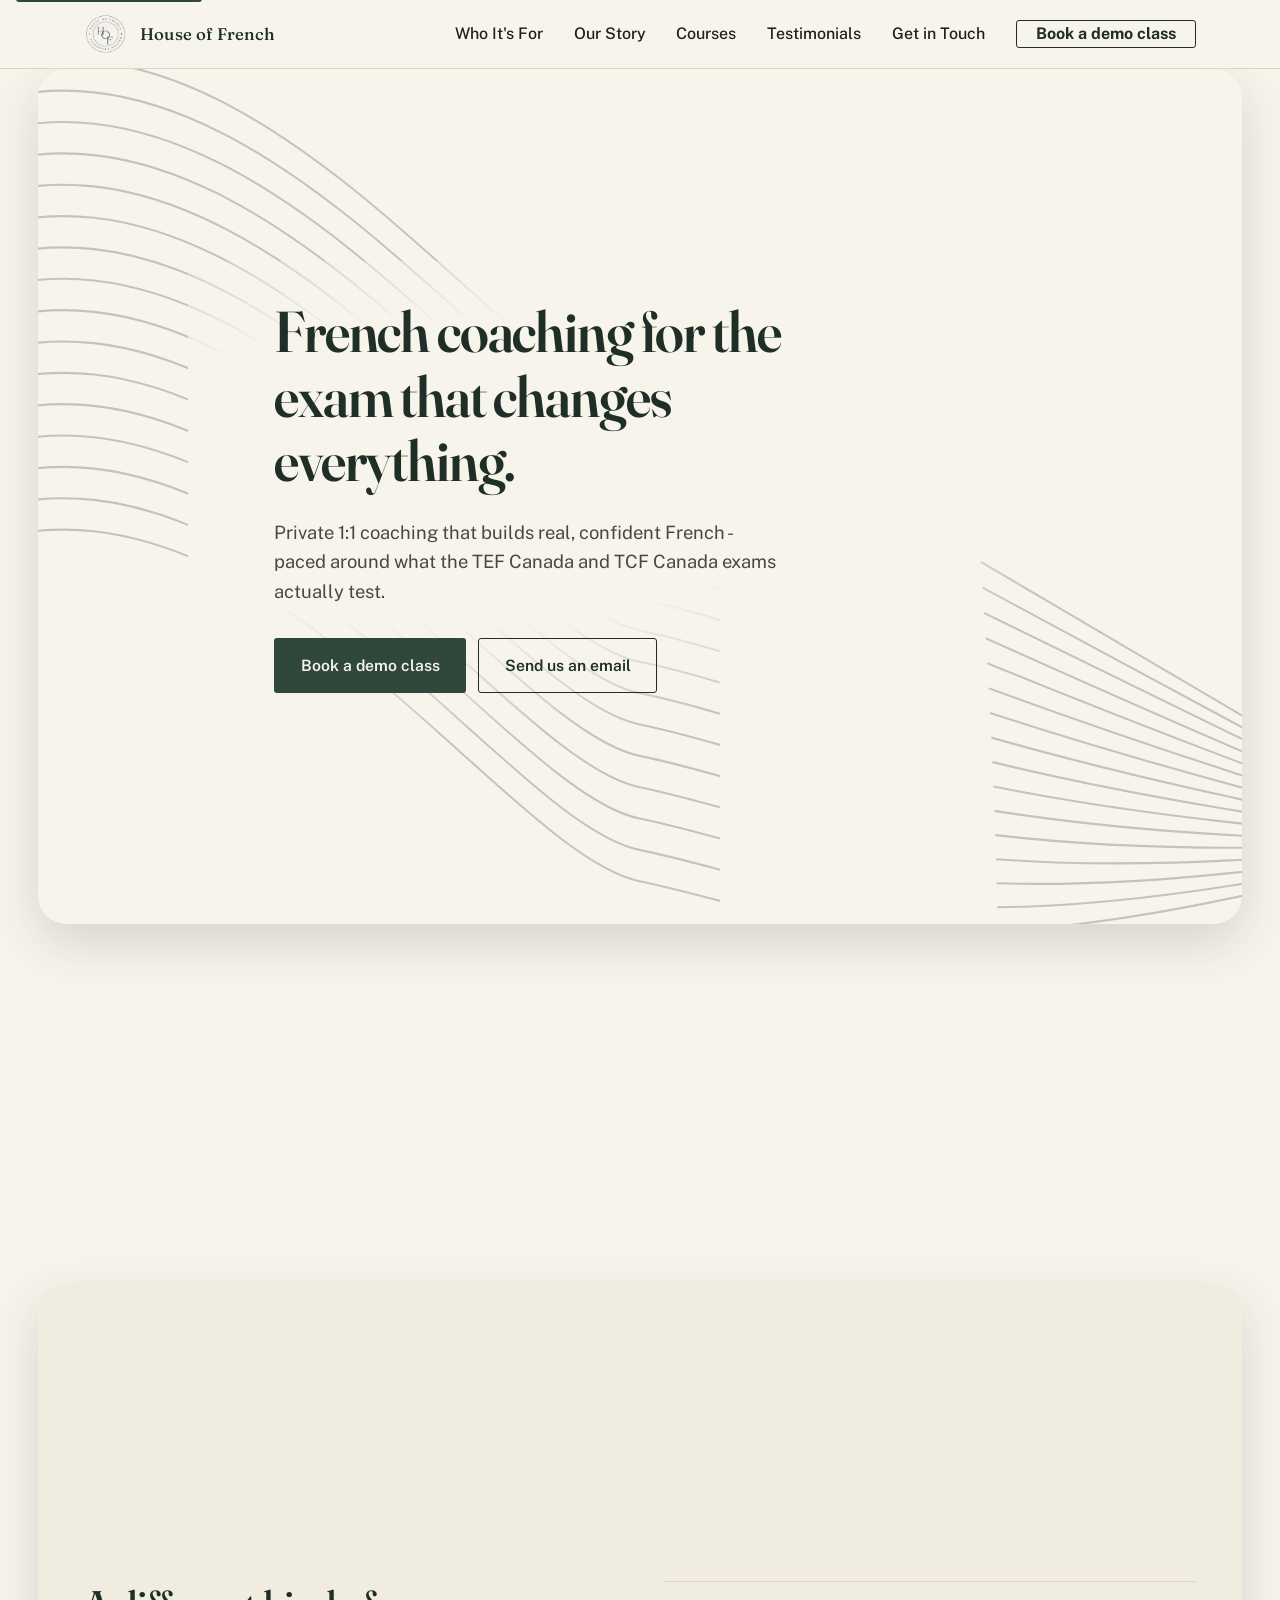
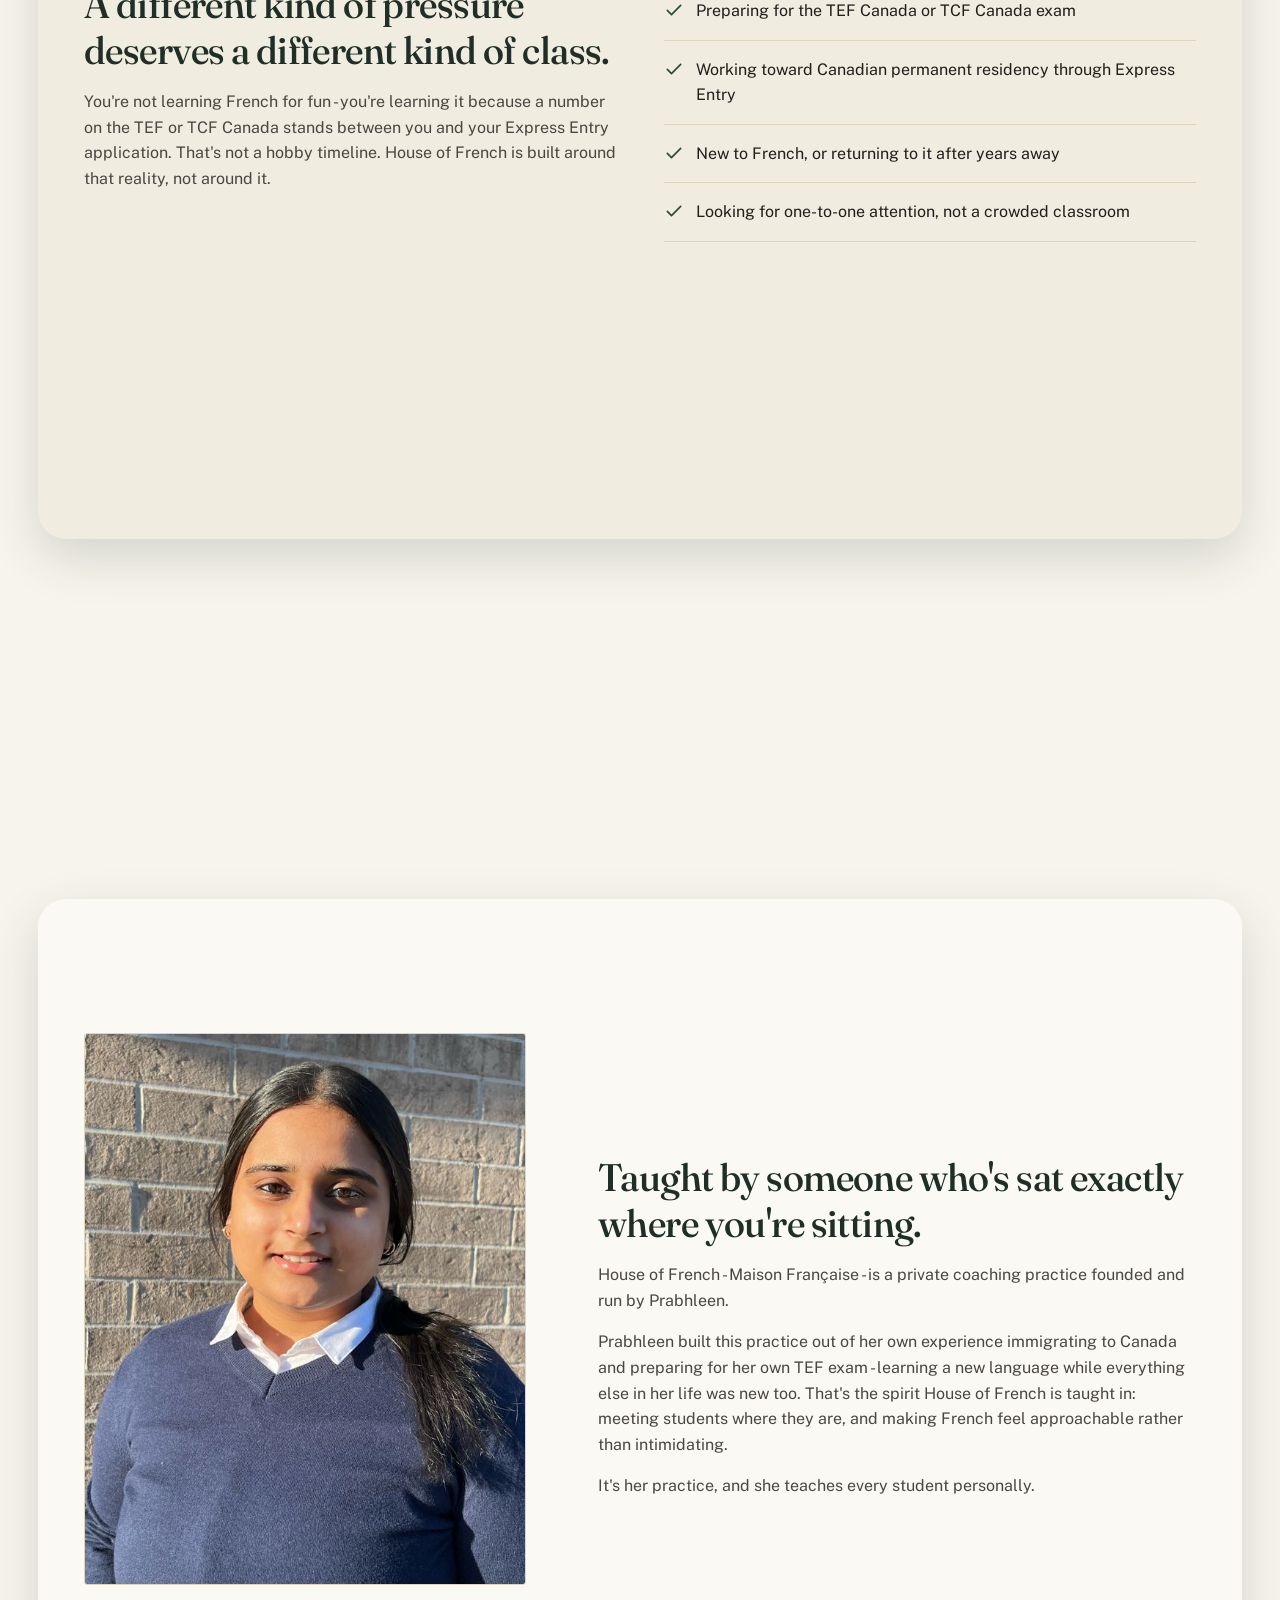
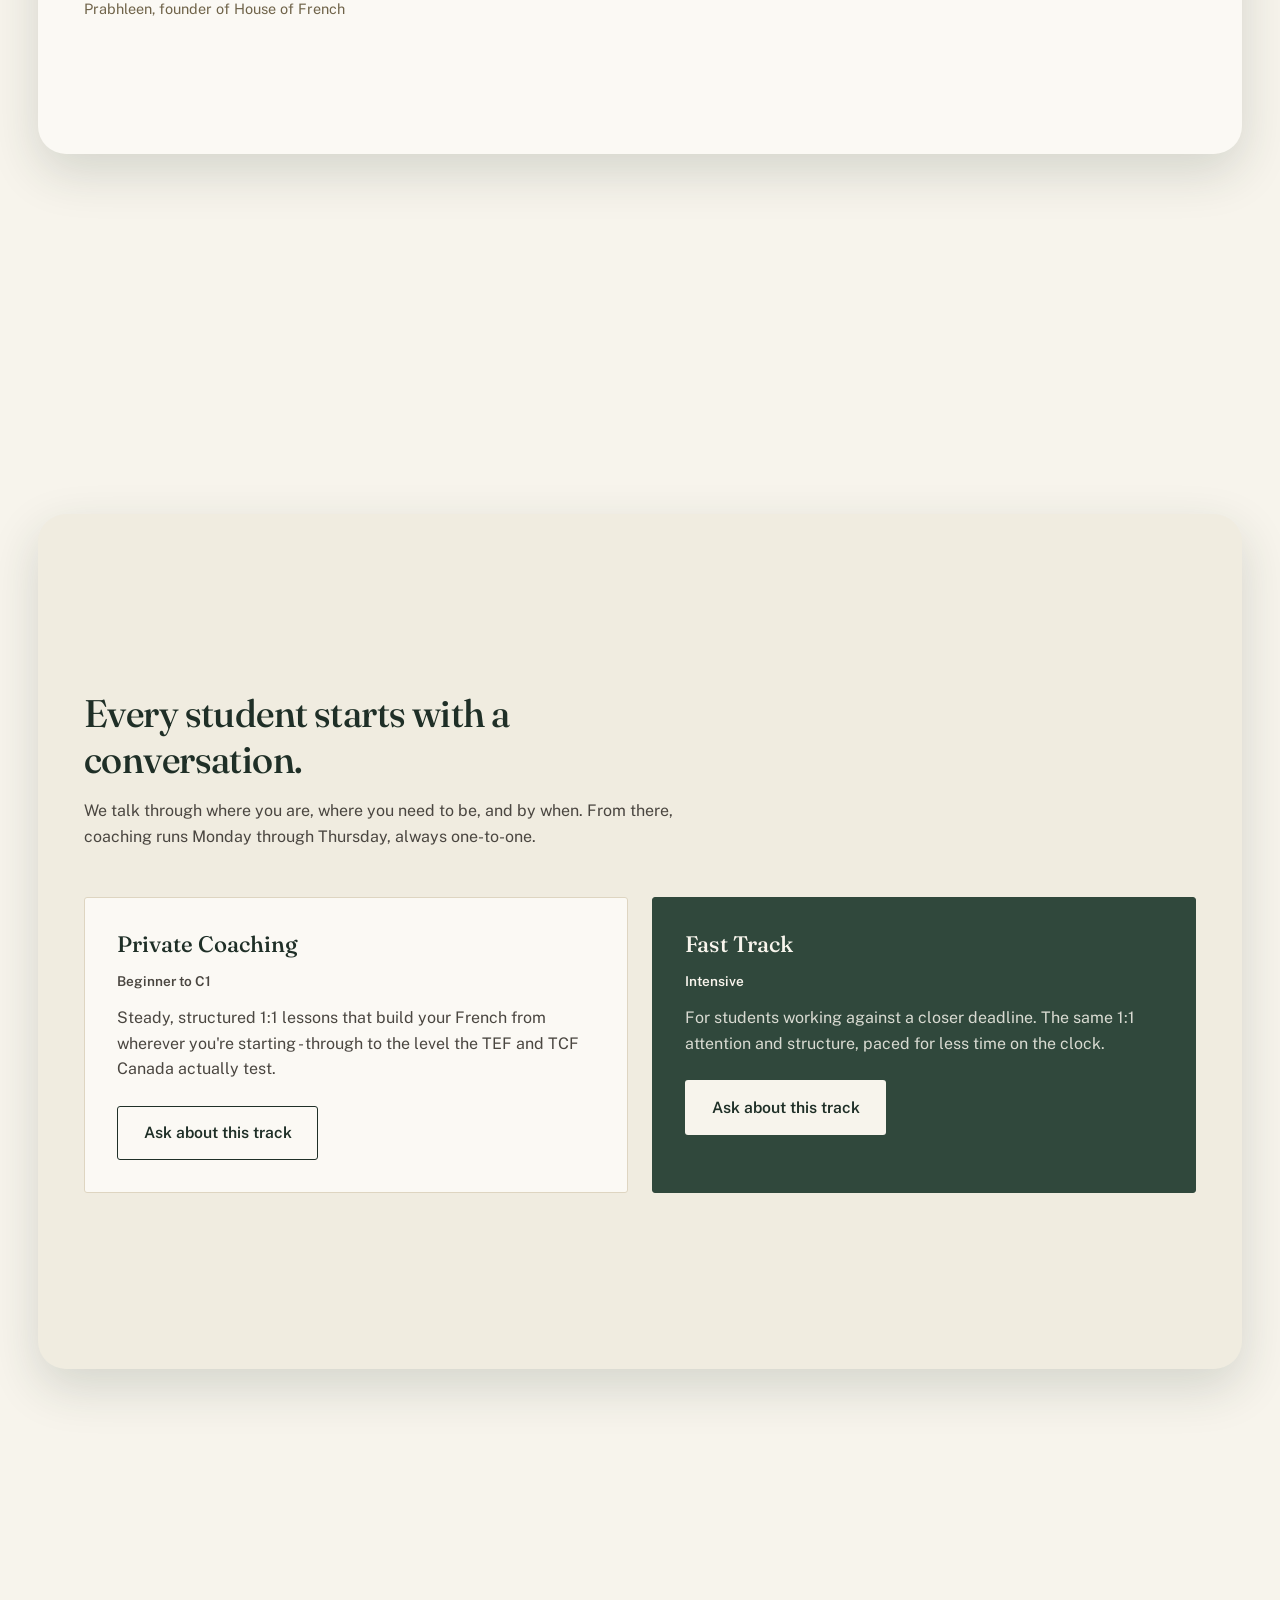
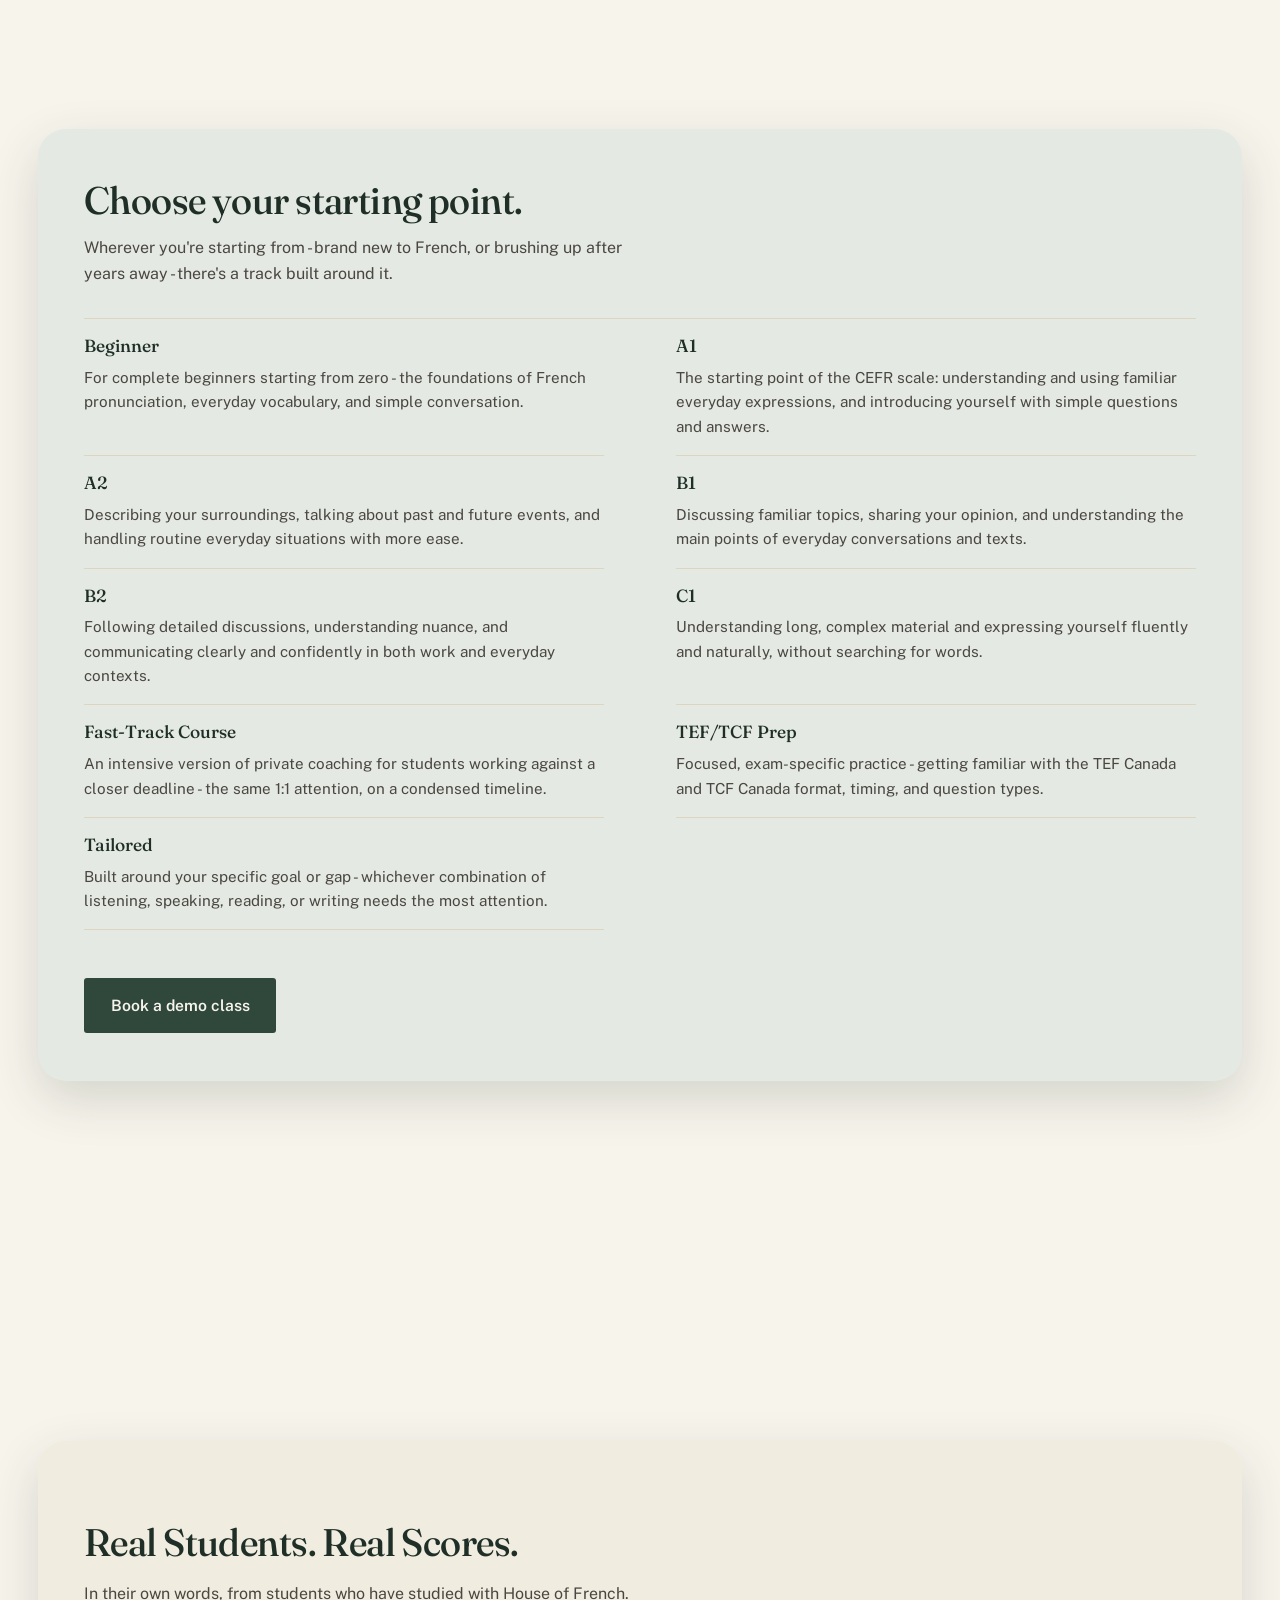
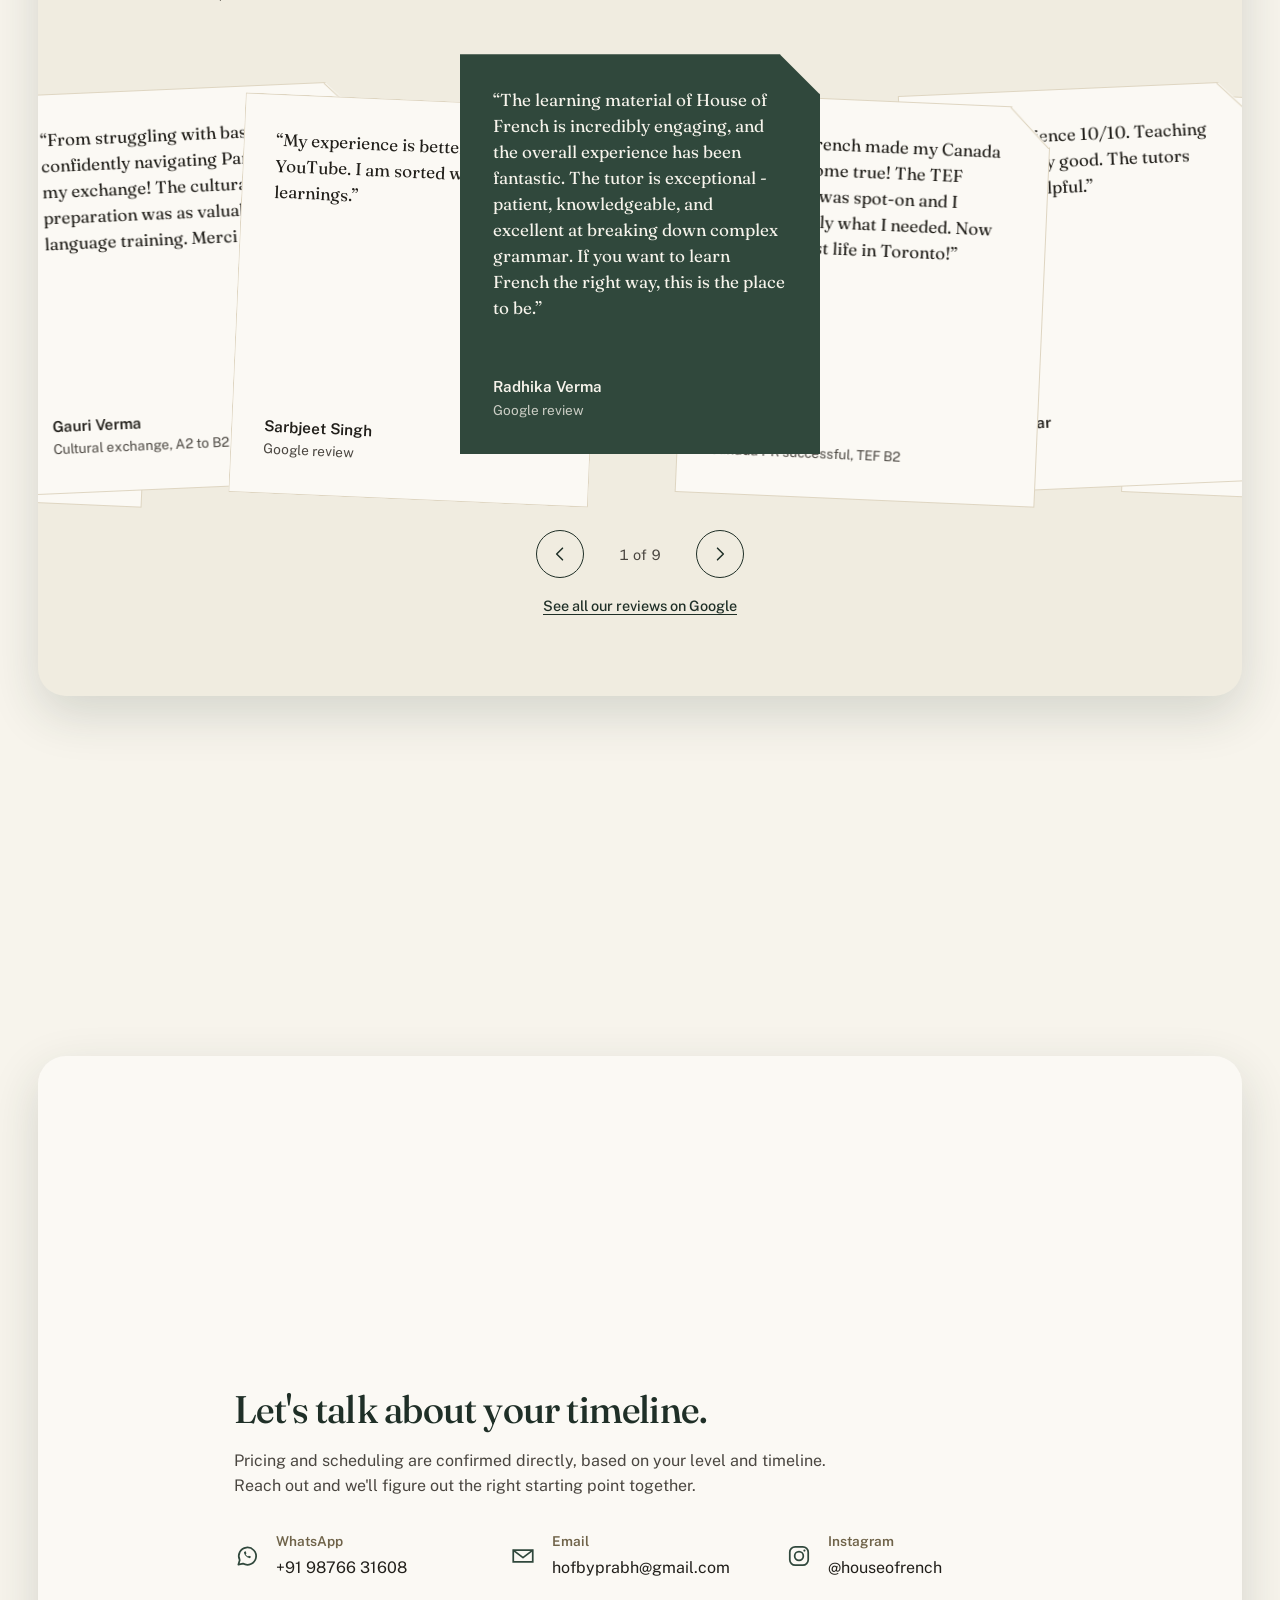
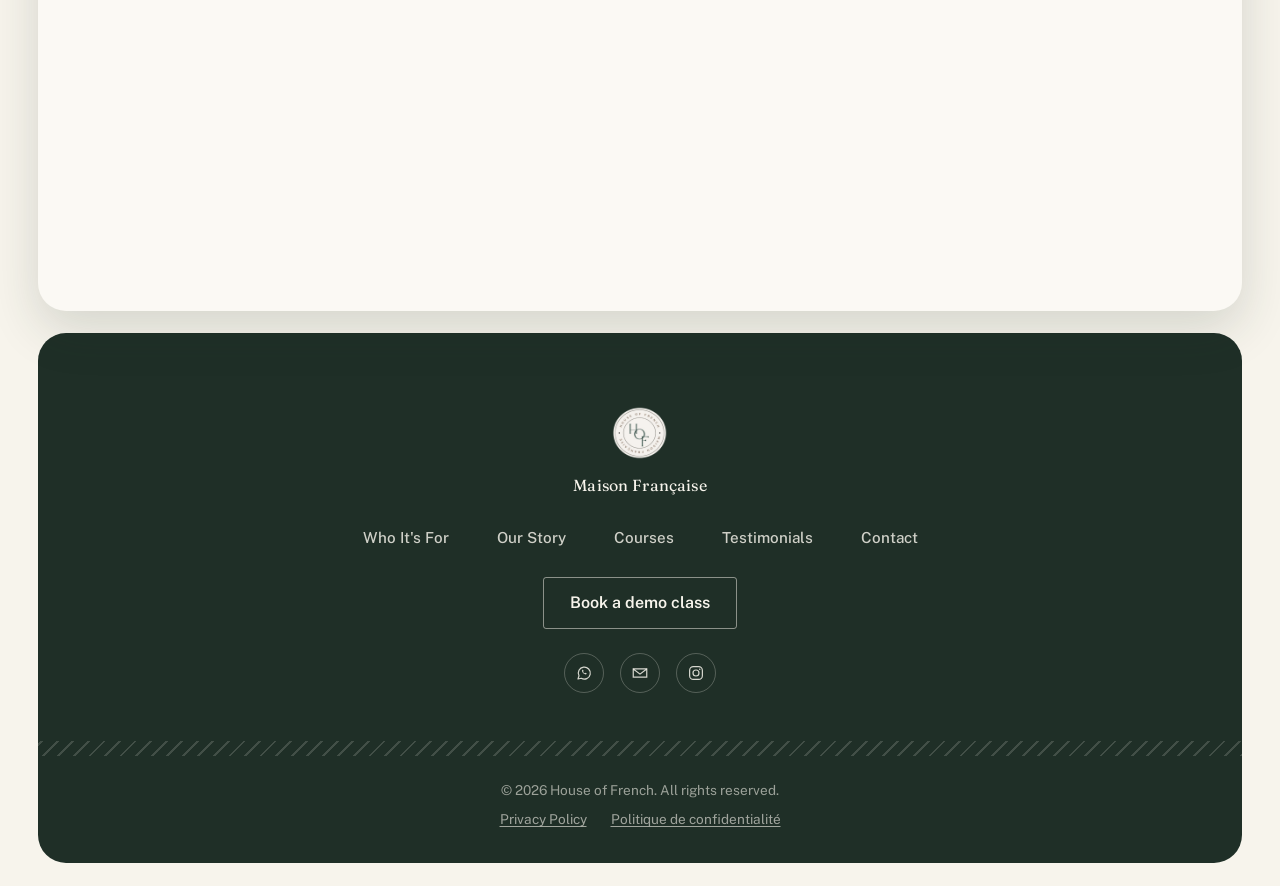
==== commit 571b6f8f: "Add identity signals to separate us from similarly named businesses Structured data (organisation, f" ====
--- a/index.html
+++ b/index.html
@@ -3,15 +3,17 @@
 <head>
 <meta charset="UTF-8" />
 <meta name="viewport" content="width=device-width, initial-scale=1" />
-<title>House of French - Private French Coaching for TEF &amp; TCF Canada | Maison Française</title>
+<title>House of French</title>
 <meta name="description" content="Private 1:1 coaching that builds real, confident French - paced around the TEF Canada and TCF Canada exams. Taught personally by Prabhleen." />
 
 <meta property="og:title" content="House of French - Maison Française" />
 <meta property="og:description" content="Private French coaching for the TEF and TCF Canada exams. Taught one-to-one, by a teacher who's been through it herself." />
 <meta property="og:type" content="website" />
 <meta property="og:url" content="https://houseofrench.com" />
+<meta property="og:site_name" content="House of French" />
 <meta property="og:image" content="https://houseofrench.com/assets/img/og-image.jpg" />
 
+<link rel="canonical" href="https://houseofrench.com/" />
 <link rel="icon" type="image/png" sizes="32x32" href="assets/img/favicon-32.png" />
 <link rel="apple-touch-icon" href="assets/img/apple-touch-icon.png" />
 
@@ -20,6 +22,53 @@
 <link href="https://fonts.googleapis.com/css2?family=Fraunces:opsz,wght@9..144,400;9..144,500;9..144,600&family=Public+Sans:wght@400;500;600;700&display=swap" rel="stylesheet" />
 
 <link rel="stylesheet" href="css/style.css" />
+<script type="application/ld+json">
+{
+  "@context": "https://schema.org",
+  "@graph": [
+    {
+      "@type": "WebSite",
+      "@id": "https://houseofrench.com/#website",
+      "url": "https://houseofrench.com/",
+      "name": "House of French",
+      "alternateName": "House of French | Maison Française",
+      "publisher": {
+        "@id": "https://houseofrench.com/#organization"
+      }
+    },
+    {
+      "@type": "EducationalOrganization",
+      "@id": "https://houseofrench.com/#organization",
+      "name": "House of French",
+      "alternateName": [
+        "Maison Française",
+        "House of French | Maison Française"
+      ],
+      "url": "https://houseofrench.com/",
+      "logo": "https://houseofrench.com/assets/img/hof-logo.png",
+      "image": "https://houseofrench.com/assets/img/og-image.jpg",
+      "description": "Private 1:1 coaching that builds real, confident French, paced around the TEF Canada and TCF Canada exams.",
+      "founder": {
+        "@type": "Person",
+        "name": "Prabhleen"
+      },
+      "email": "hofbyprabh@gmail.com",
+      "telephone": "+919876631608",
+      "contactPoint": {
+        "@type": "ContactPoint",
+        "contactType": "customer support",
+        "email": "hofbyprabh@gmail.com",
+        "telephone": "+919876631608"
+      },
+      "hasMap": "https://www.google.com/maps?cid=789036505277776523",
+      "sameAs": [
+        "https://www.instagram.com/houseofrench/",
+        "https://www.google.com/maps?cid=789036505277776523"
+      ]
+    }
+  ]
+}
+</script>
 </head>
 <body>
 
@@ -337,6 +386,14 @@
       </p>
 
       <div class="contact-tiles">
+        <a class="contact-tile" href="https://wa.me/919876631608" target="_blank" rel="noopener">
+          <svg viewBox="0 0 24 24" aria-hidden="true"><path d="M4 20l1.3-4.2A8 8 0 1 1 8.3 19z" stroke="currentColor" stroke-width="1.6" fill="none" stroke-linejoin="round"/><path d="M9.2 8.6c.2 2.6 2.7 5.1 5.4 5.4l1.2-1.3-2-1-.9.7c-.9-.4-1.7-1.2-2.1-2.1l.7-.9-1-2z" fill="currentColor"/></svg>
+          <span>
+            <strong>WhatsApp</strong>
+            <span class="contact-value">+91 98766 31608</span>
+          </span>
+        </a>
+
         <a class="contact-tile" href="mailto:hofbyprabh@gmail.com">
           <svg viewBox="0 0 24 24" aria-hidden="true"><path d="M3 6.5h18v11H3z" stroke="currentColor" stroke-width="1.6" fill="none"/><path d="M3.5 7l8.5 6.5L20.5 7" stroke="currentColor" stroke-width="1.6" fill="none" stroke-linecap="round" stroke-linejoin="round"/></svg>
           <span>
@@ -378,6 +435,9 @@
     <a class="footer-demo" href="https://forms.gle/dfotrvAXzHpM8uki6" target="_blank" rel="noopener">Book a demo class</a>
 
     <div class="footer-social">
+      <a class="footer-social-link" href="https://wa.me/919876631608" target="_blank" rel="noopener" title="+91 98766 31608" aria-label="WhatsApp, +91 98766 31608">
+        <svg viewBox="0 0 24 24" aria-hidden="true"><path d="M4 20l1.3-4.2A8 8 0 1 1 8.3 19z" stroke="currentColor" stroke-width="1.6" fill="none" stroke-linejoin="round"/><path d="M9.2 8.6c.2 2.6 2.7 5.1 5.4 5.4l1.2-1.3-2-1-.9.7c-.9-.4-1.7-1.2-2.1-2.1l.7-.9-1-2z" fill="currentColor"/></svg>
+      </a>
       <a class="footer-social-link" href="mailto:hofbyprabh@gmail.com" title="hofbyprabh@gmail.com" aria-label="Email hofbyprabh@gmail.com">
         <svg viewBox="0 0 24 24" aria-hidden="true"><path d="M3 6.5h18v11H3z" stroke="currentColor" stroke-width="1.6" fill="none"/><path d="M3.5 7l8.5 6.5L20.5 7" stroke="currentColor" stroke-width="1.6" fill="none" stroke-linecap="round" stroke-linejoin="round"/></svg>
       </a>
--- a/css/style.css
+++ b/css/style.css
@@ -681,7 +681,7 @@
    Contact
    ============================================================ */
 .contact { background: var(--color-surface); }
-.contact-inner { max-width: 640px; }
+.contact-inner { max-width: 860px; }
 .contact-lede { margin-top: var(--space-4); color: var(--color-ink-soft); }
 
 .contact-tiles {
@@ -718,6 +718,10 @@
 
 @media (min-width: 640px) {
   .contact-tiles { grid-template-columns: 1fr 1fr; }
+}
+
+@media (min-width: 900px) {
+  .contact-tiles { grid-template-columns: repeat(3, 1fr); }
 }
 
 /* ============================================================
